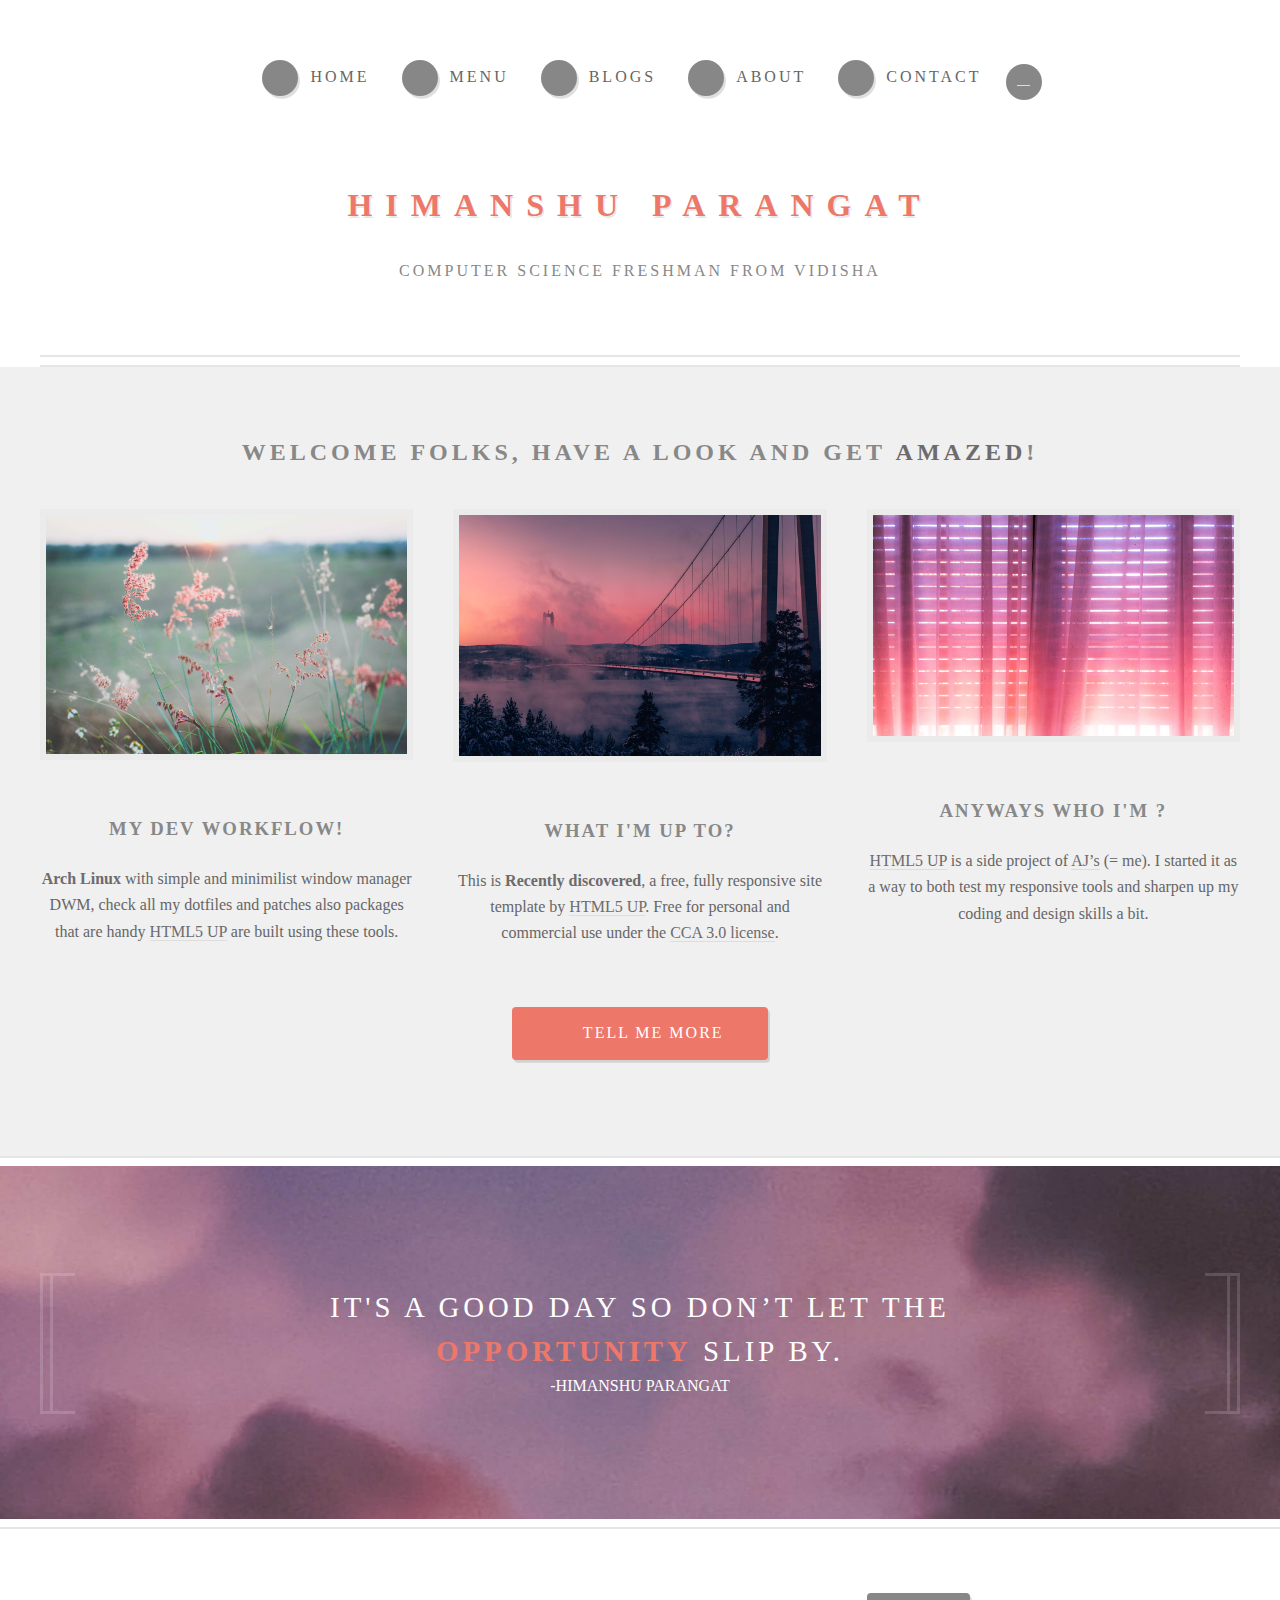
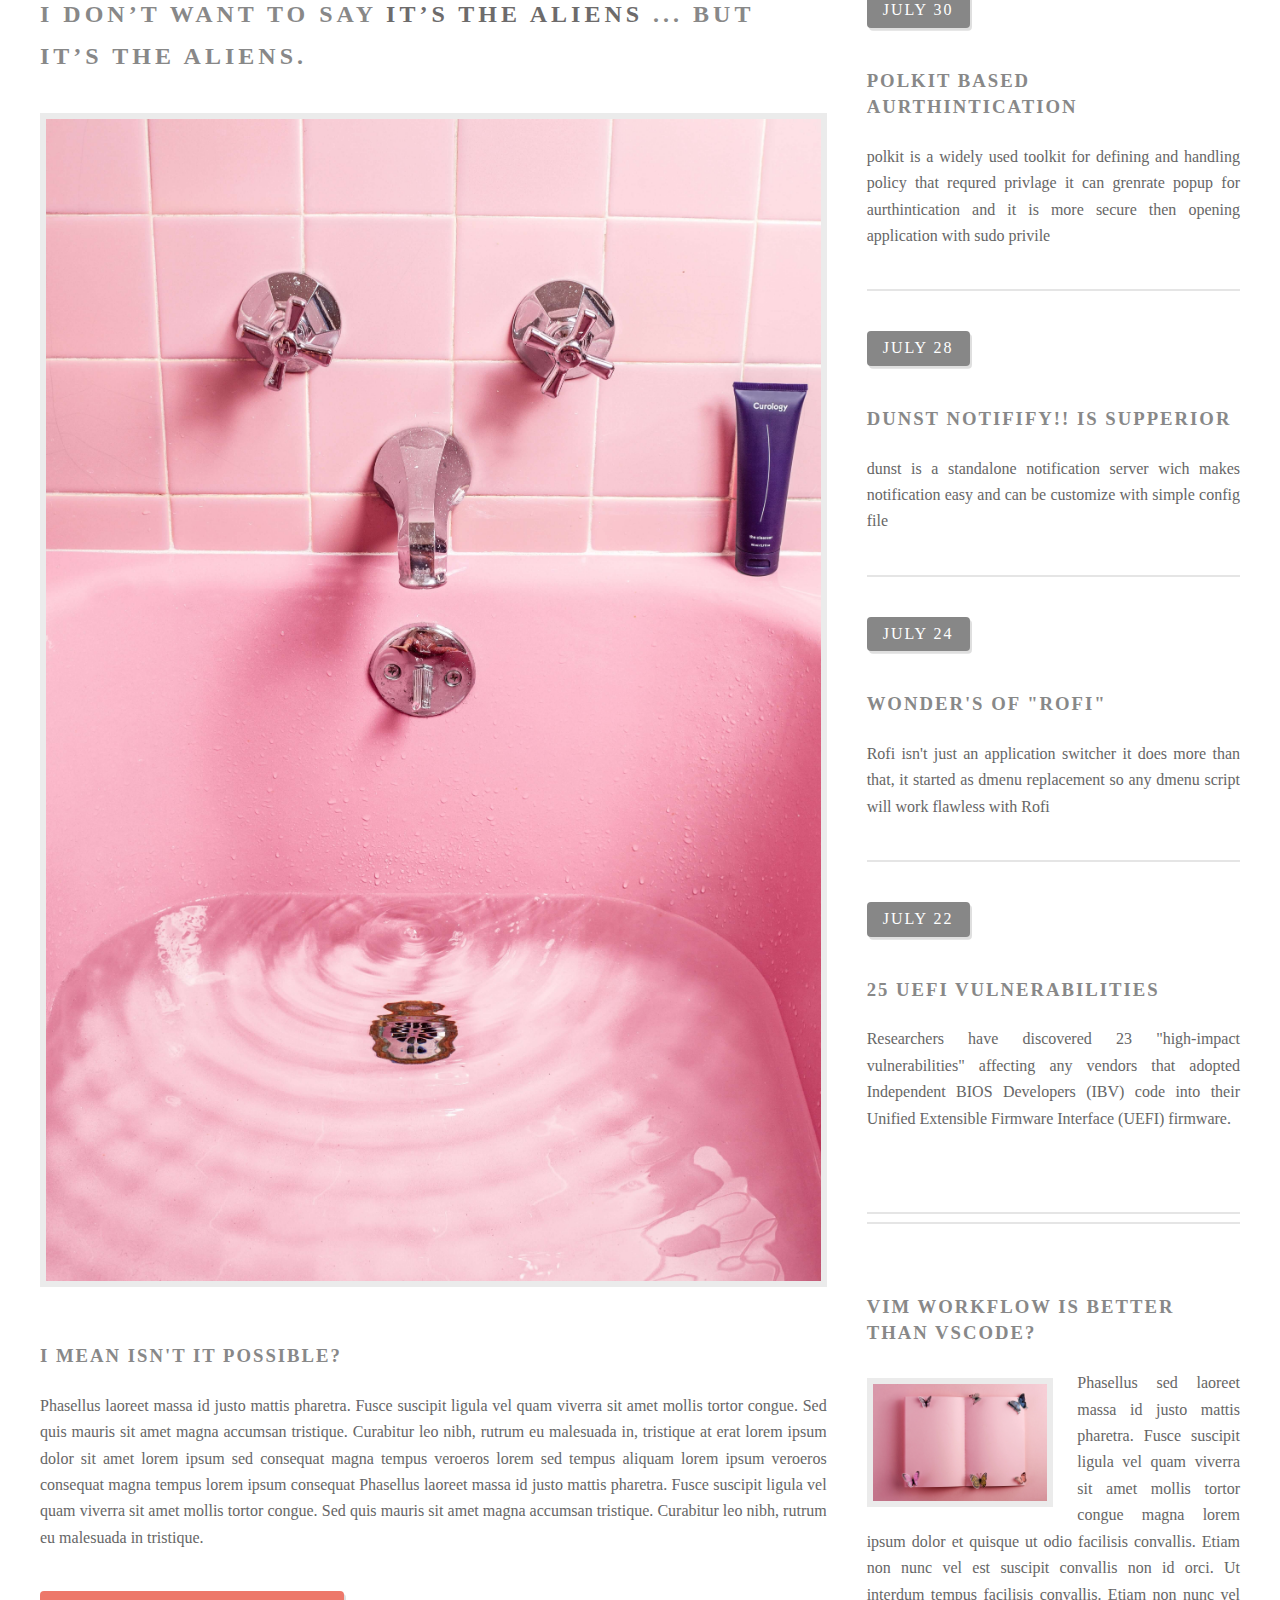
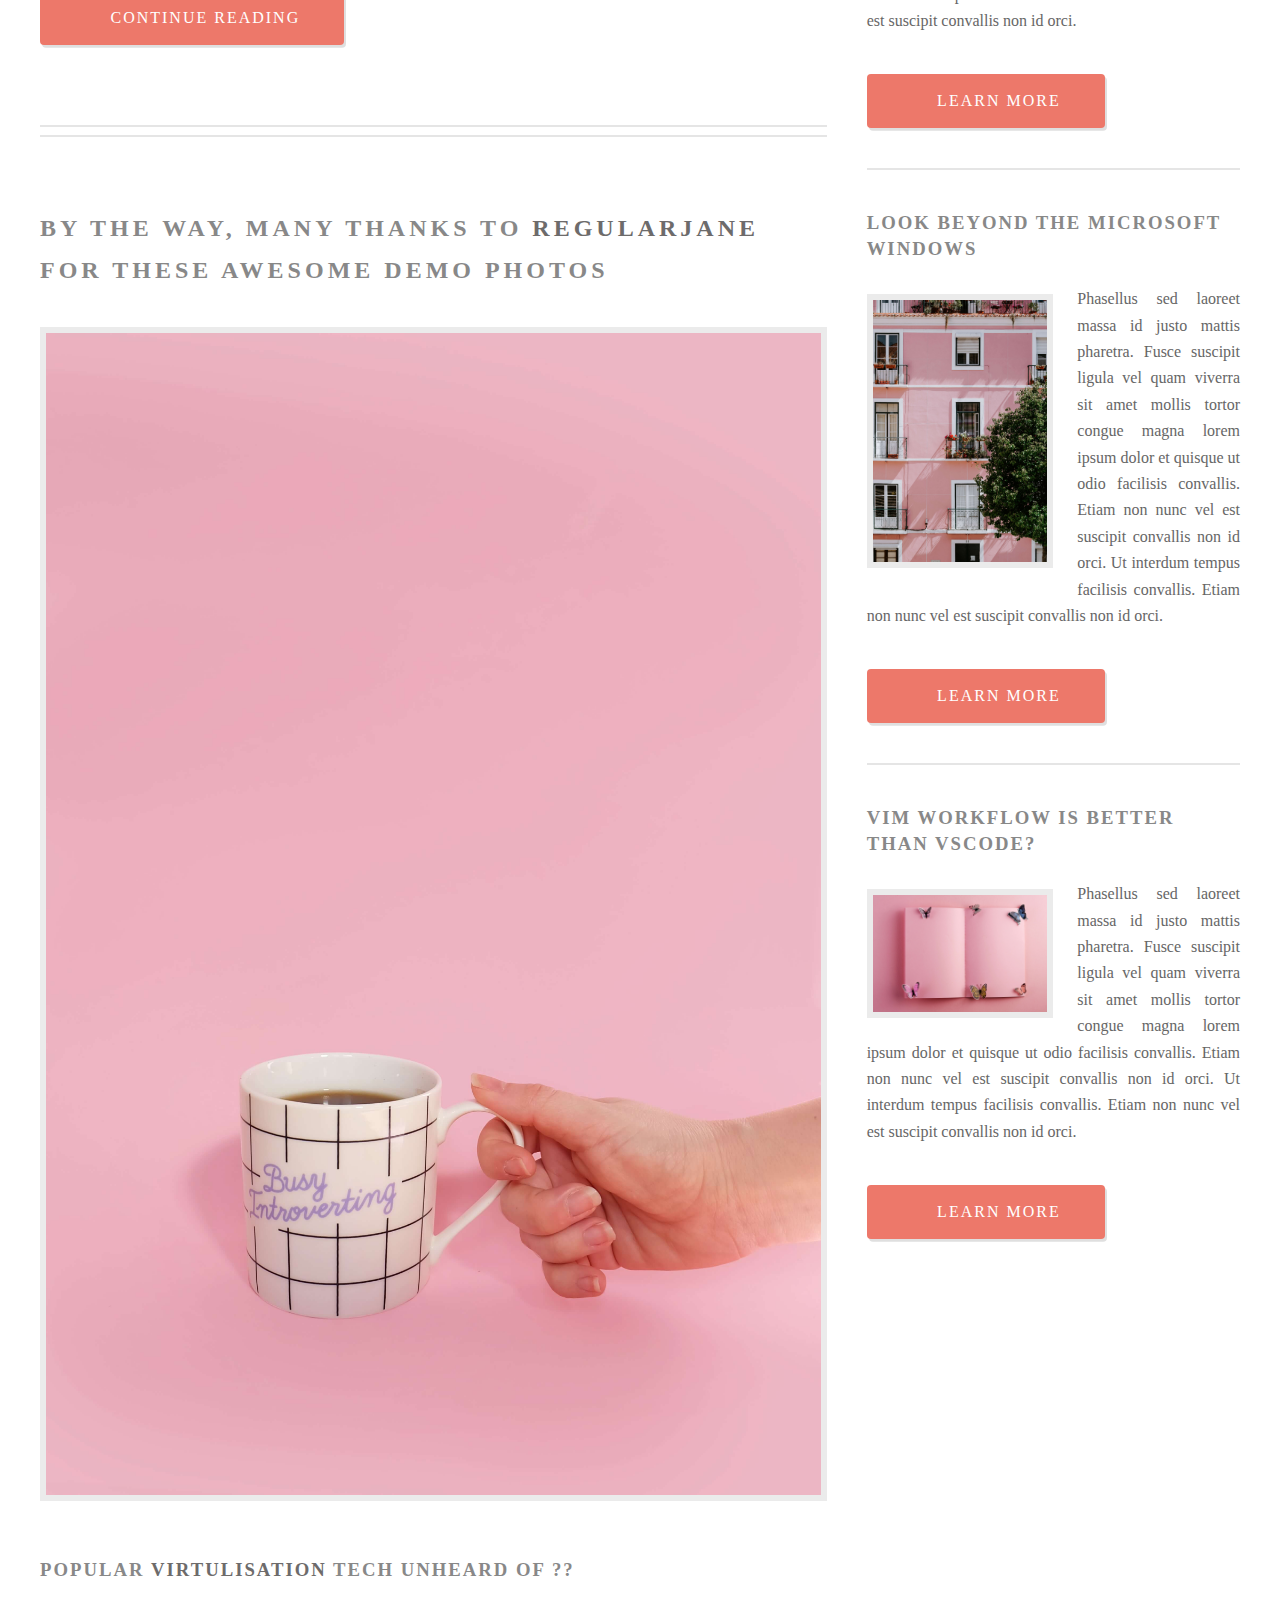
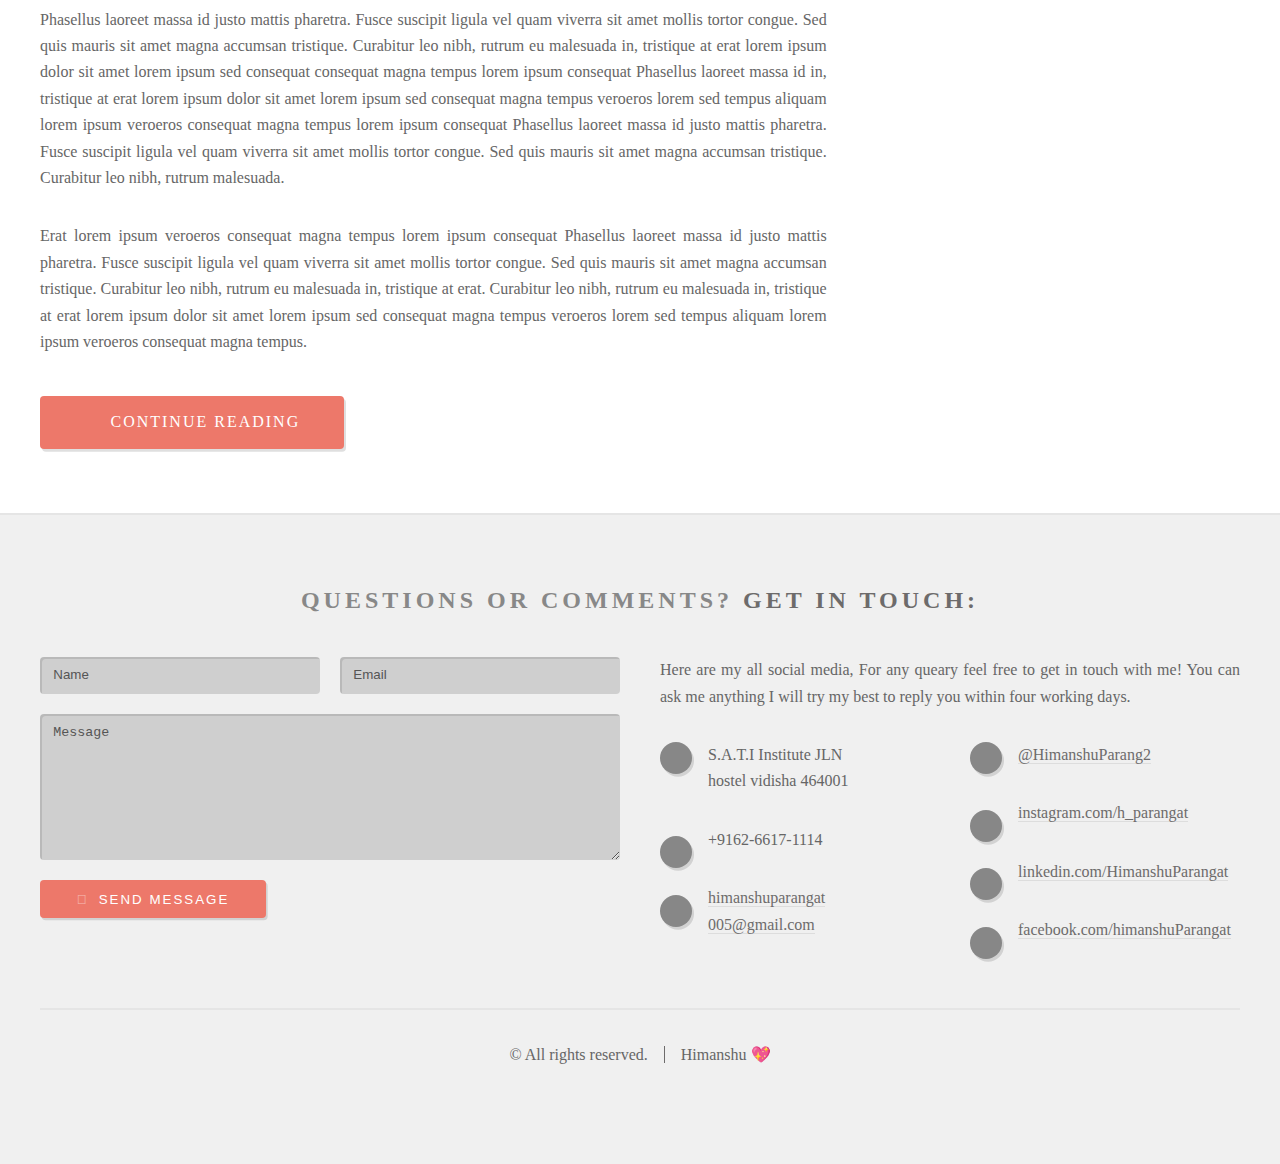
==== VlogWebsite/index.html @ 37fe6639 "bot detect form" ====
<!DOCTYPE HTML>

<html lang="en">
	<head>
		<title>Himanshuparangat.io</title>
		<meta charset="utf-8" />
		<meta name="viewport" content="width=device-width, initial-scale=1" />
		<link rel="stylesheet" href="assets/css/main.css" />
	</head>
	<body id="theme" class="homepage is-preload">
		<div id="page-wrapper">

			<!-- Header -->
				<section id="header">
					<div class="container">

						<!-- Logo -->
							<h1 id="logo"><a href="index.html">HIMANSHU PARANGAT </a></h1>
							<p>computer science freshman from vidisha </p>
							

						<!-- Nav -->
							<nav id="nav">
								<ul>
									<li><a class="icon solid fa-home" href="index.html"><span>Home</span></a></li>
									<li>
										<a href="#" class="icon fa-chart-bar"><span>Menu</span></a>
										<ul>
											<li><a href="#">My dev setup</a></li>
											<li><a href="#">Magna phasellus</a></li>
											<li><a href="#">Etiam dolore nisl</a></li>
											<li>
												<a href="#">Phasellus consequat</a>
												<ul>
													<li><a href="#">Magna phasellus</a></li>
													<li><a href="#">Etiam dolore nisl</a></li>
													<li><a href="#">Phasellus consequat</a></li>
												</ul>
											</li>
											<li><a href="#">Veroeros feugiat</a></li>
										</ul>
									</li>
									<li><a class="icon solid fa-cog" href="left-sidebar.html"><span>Blogs</span></a></li>
									<li><a class="icon solid fa-retweet" href="right-sidebar.html"><span>About</span></a></li>
									<li><a class="icon solid fa-sitemap" href="no-sidebar.html"><span>Contact</span></a></li>
									
									<div class="dropdown" >
										
										<!-- <button class="dropbtn">Theme</button> -->
										<div class="dropbtn" ><a class="icon solid fa-adjust" style="text-decoration: none;"> </a></div>
										<div class="dropdown-content">
										<a id="solar" href="#">solar</a>
										<a id="light" href="#">light</a>
										<a id="dark" href="#">dark</a>
										<a id="nighty" href="#">nighty</a>
										</div>
									</div>
									
									
								</ul>
							</nav>

					</div>
				</section>
			<div class="toggleTheme" >
				<div class="dropdown" >
										
					<!-- <button class="dropbtn">Theme</button> -->
					<div class="dropbtn" ><a class="icon solid fa-adjust" style="text-decoration: none;"> </a></div>
					<div class="dropdown-content">
					<a id="solarSB" href="#">solar</a>
					<a id="lightSB" href="#">light</a>
					<a id="darkSB" href="#">dark</a>
					<a id="nightySB" href="#">nighty</a>
					</div>
				</div>
			</div>

			<!-- Features -->
				<section id="features">
					<div class="container">
						<header>
							<h2> Welcome folks, have a look and get <strong>Amazed</strong>!</h2>
						</header>
						<div class="row aln-center">
							<div class="col-4 col-6-medium col-12-small">

								<!-- Feature -->
									<section>
										<a href="#" class="image featured"><img src="images/pic03.jpg" alt="" /></a>
										<header>
											<h3>my dev workflow!</h3>
										</header>
										<p><strong>Arch Linux</strong> with simple and minimilist window manager DWM, check all my dotfiles and patches 
										also packages that are handy <a href="http://html5up.net">HTML5 UP</a> are built using these tools.</p>
									</section>

							</div>
							<div class="col-4 col-6-medium col-12-small">

								<!-- Feature -->
									<section>
										<a href="#" class="image featured"><img src="images/pic01.jpg" alt="" /></a>
										<header>
											<h3>what I'm up to?</h3>
										</header>
										<p>This is <strong>Recently discovered</strong>, a free, fully responsive site template
										by <a href="http://html5up.net">HTML5 UP</a>. Free for personal and commercial use under the
										<a href="http://html5up.net/license">CCA 3.0 license</a>.</p>
									</section>


								</div>

							<div class="col-4 col-6-medium col-12-small">

								<!-- Feature -->
									<section>
										<a href="#" class="image featured"><img src="images/pic02.jpg" alt="" /></a>
										<header>
											<h3>anyways who I'm ?</h3>
										</header>
										<p><a href="http://html5up.net">HTML5 UP</a> is a side project of <a href="http://twitter.com/ajlkn">AJ’s</a> (= me).
										I started it as a way to both test my responsive tools and sharpen up my coding
										and design skills a bit.</p>
									</section>

							</div>
							<div class="col-12">
								<ul class="actions">
									<li><a href="#" class="button icon solid fa-file">Tell Me More</a></li>
								</ul>
							</div>
						</div>
					</div>
				</section>

			<!-- Banner -->
				<section id="banner">
					<div class="container">
						<p>It's a Good Day so don’t let the</p> 
					    <p><strong class="bannerStrongPink">opportunity</strong> slip by.</p>
						<h class="bannerQuotes"> -Himanshu parangat</h>
					</div>
				</section>

			<!-- Main -->
				<section id="main">
					<div class="container">
						<div class="row">

							<!-- Content -->
								<div id="content" class="col-8 col-12-medium">

									<!-- Post -->
										<article class="box post">
											<header>
												<h2><a href="#">I don’t want to say <strong>it’s the aliens</strong> ...<br />
												but it’s the aliens.</a></h2>
											</header>
											<a href="#" class="image featured"><img src="images/pic04.jpg" alt="" /></a>
											<h3>I mean isn't it possible?</h3>
											<p>Phasellus laoreet massa id justo mattis pharetra. Fusce suscipit
											ligula vel quam viverra sit amet mollis tortor congue. Sed quis mauris
											sit amet magna accumsan tristique. Curabitur leo nibh, rutrum eu malesuada
											in, tristique at erat lorem ipsum dolor sit amet lorem ipsum sed consequat
											magna tempus veroeros lorem sed tempus aliquam lorem ipsum veroeros
											consequat magna tempus lorem ipsum consequat Phasellus laoreet massa id
											justo mattis pharetra. Fusce suscipit ligula vel quam viverra sit amet
											mollis tortor congue. Sed quis mauris sit amet magna accumsan tristique.
											Curabitur leo nibh, rutrum eu malesuada in tristique.</p>
											<ul class="actions">
												<li><a href="#" class="button icon solid fa-file">Continue Reading</a></li>
											</ul>
										</article>

									<!-- Post -->
										<article class="box post">
											<header>
												<h2><a href="#">By the way, many thanks to <strong>regularjane</strong>
												for these awesome demo photos</a></h2>
											</header>
											<a href="#" class="image featured"><img src="images/pic05.jpg" alt="" /></a>
											<h3> popular <strong>virtulisation</strong> tech unheard of ?? </h3>
											<p>Phasellus laoreet massa id justo mattis pharetra. Fusce suscipit
											ligula vel quam viverra sit amet mollis tortor congue. Sed quis mauris
											sit amet magna accumsan tristique. Curabitur leo nibh, rutrum eu malesuada
											in, tristique at erat lorem ipsum dolor sit amet lorem ipsum sed consequat
											consequat magna tempus lorem ipsum consequat Phasellus laoreet massa id
											in, tristique at erat lorem ipsum dolor sit amet lorem ipsum sed consequat
											magna tempus veroeros lorem sed tempus aliquam lorem ipsum veroeros
											consequat magna tempus lorem ipsum consequat Phasellus laoreet massa id
											justo mattis pharetra. Fusce suscipit ligula vel quam viverra sit amet
											mollis tortor congue. Sed quis mauris sit amet magna accumsan tristique.
											Curabitur leo nibh, rutrum malesuada.</p>
											<p>Erat lorem ipsum veroeros consequat magna tempus lorem ipsum consequat
											Phasellus laoreet massa id justo mattis pharetra. Fusce suscipit ligula
											vel quam viverra sit amet mollis tortor congue. Sed quis mauris sit amet
											magna accumsan tristique. Curabitur leo nibh, rutrum eu malesuada in,
											tristique at erat. Curabitur leo nibh, rutrum eu malesuada in, tristique
											at erat lorem ipsum dolor sit amet lorem ipsum sed consequat magna
											tempus veroeros lorem sed tempus aliquam lorem ipsum veroeros consequat
											magna tempus.</p>
											<ul class="actions">
												<li><a href="#" class="button icon solid fa-file">Continue Reading</a></li>
											</ul>
										</article>

								</div>

							<!-- Sidebar -->
								<div id="sidebar" class="col-4 col-12-medium">

									<!-- Excerpts -->
										<section>
											<ul class="divided">
												<li>

													<!-- Excerpt -->
														<article class="box excerpt">
															<header>
																<span class="date">July 30</span>
																<h3><a href="#">Polkit based aurthintication</a></h3>
															</header>
															<p>polkit is a widely used toolkit for defining and handling
															policy that requred privlage it can grenrate popup for aurthintication 
															and it is more secure then opening application with sudo privile
															   </p>
														</article>

												</li>
												<li>

													<!-- Excerpt -->
														<article class="box excerpt">
															<header>
																<span class="date">July 28</span>
																<h3><a href="#">Dunst notifify!! is supperior</a></h3>
															</header>
															<p>dunst is a standalone notification server wich makes
															notification easy and can be customize with simple
															config file
															</p>
														</article>

												</li>
												<li>

													<!-- Excerpt -->
														<article class="box excerpt">
															<header>
																<span class="date">July 24</span>
																<h3><a href="#">wonder's of "ROFI"</a></h3>
															</header>
															<p>Rofi isn't just an application switcher it does more than that, 
																it started as dmenu replacement so any dmenu script will work 
																flawless with Rofi
															</p>
														</article>

												</li>
												<li>

													<!-- Excerpt -->
														<article class="box excerpt">
															<header>
																<span class="date">July 22</span>
																<h3><a href="#"> 25 UEFI vulnerabilities</a></h3>
															</header>
															<p>Researchers have discovered 23 "high-impact vulnerabilities" 
															affecting any vendors that adopted Independent BIOS Developers (IBV)
															 code into their Unified Extensible Firmware Interface (UEFI) firmware.</p>
														</article>

												</li>
												
											</ul>
										</section>

									<!-- Highlights -->
										<section>
											<ul class="divided">
												<li>

													<!-- Highlight -->
														<article class="box highlight">
															<header>
																<h3><a href="#">vim workflow is better than vscode?</a></h3>
															</header>
															<a href="#" class="image left"><img src="images/pic06.jpg" alt="" /></a>
															<p>Phasellus sed laoreet massa id justo mattis pharetra. Fusce suscipit ligula vel quam
															viverra sit amet mollis tortor congue magna lorem ipsum dolor et quisque ut odio facilisis
															convallis. Etiam non nunc vel est suscipit convallis non id orci. Ut interdum tempus
															facilisis convallis. Etiam non nunc vel est suscipit convallis non id orci.</p>
															<ul class="actions">
																<li><a href="#" class="button icon solid fa-file">Learn More</a></li>
															</ul>
														</article>

												</li>
												<li>

													<!-- Highlight -->
														<article class="box highlight">
															<header>
																<h3><a href="#">look beyond the microsoft windows</a></h3>
															</header>
															<a href="#" class="image left"><img src="images/pic07.jpg" alt="" /></a>
															<p>Phasellus sed laoreet massa id justo mattis pharetra. Fusce suscipit ligula vel quam
															viverra sit amet mollis tortor congue magna lorem ipsum dolor et quisque ut odio facilisis
															convallis. Etiam non nunc vel est suscipit convallis non id orci. Ut interdum tempus
															facilisis convallis. Etiam non nunc vel est suscipit convallis non id orci.</p>
															<ul class="actions">
																<li><a href="#" class="button icon solid fa-file">Learn More</a></li>
															</ul>
														</article>

												</li>
												<li>

													<!-- Highlight -->
														<article class="box highlight">
															<header>
																<h3><a href="#">vim workflow is better than vscode?</a></h3>
															</header>
															<a href="#" class="image left"><img src="images/pic06.jpg" alt="" /></a>
															<p>Phasellus sed laoreet massa id justo mattis pharetra. Fusce suscipit ligula vel quam
															viverra sit amet mollis tortor congue magna lorem ipsum dolor et quisque ut odio facilisis
															convallis. Etiam non nunc vel est suscipit convallis non id orci. Ut interdum tempus
															facilisis convallis. Etiam non nunc vel est suscipit convallis non id orci.</p>
															<ul class="actions">
																<li><a href="#" class="button icon solid fa-file">Learn More</a></li>
															</ul>
														</article>

												</li>
											</ul>
										</section>

								</div>

						</div>
					</div>
				</section>

			<!-- Footer -->
				<section id="footer">
					<div class="container">
						<header>
							<h2>Questions or comments? <strong>Get in touch:</strong></h2>
						</header>
						<div class="row">
							<div class="col-6 col-12-medium">
								<section>
									<form name="contact me" method="post" data-netlify="true" netlify-honeypot="bot-field">
										<div class="row gtr-50">
											<p hidden>
												<label>
												  Don’t fill this out if you’re human: <input name="bot-field" />
												</label>
											</p>
											<div class="col-6 col-12-small">
												<input name="name" placeholder="Name" type="text" />
											</div>
											<div class="col-6 col-12-small">
												<input name="email" placeholder="Email" type="text" />
											</div>
											<div class="col-12">
												<textarea name="message" placeholder="Message"></textarea>
											</div>
											<p>
										    <button type="submit" class="button icon solid fa-file">Send Message</button>
										    </p>
										</div>
										
									</form>
								</section>
								
							</div>
							<div class="col-6 col-12-medium">
								<section>
									<p>Here are my all social media, For any queary feel free to get in touch with me!
										You can ask me anything I will try my best to reply you within four working days.</p>
									<div class="row">
										<div class="col-6 col-12-small">
											<ul class="icons">
												<li class="icon solid fa-home">
													S.A.T.I Institute JLN<br />
													hostel vidisha 464001<br />
												</li>
												<li class="icon solid fa-phone">
													 +9162-6617-1114<br />
												</li>
												<li class="icon solid fa-envelope">
													<a href="#">himanshuparangat<br />005@gmail.com</a>
												</li>
											</ul>
										</div>
										<div class="col-6 col-12-small">
											<ul class="icons">
												<li class="icon brands fa-twitter">
													<a href="https://twitter.com/@HimanshuParang2">@HimanshuParang2</a>
												</li>
												<li class="icon brands fa-instagram">
													<a href="https://www.instagram.com/h_parangat/">instagram.com/h_parangat</a>
												</li>
												<li class="icon brands fa-dribbble">
													<a href="https://www.linkedin.com/in/himanshu-parangat-159285227">linkedin.com/HimanshuParangat</a>
												</li>
												<li class="icon brands fa-facebook-f">
													<a href="#">facebook.com/himanshuParangat</a>
												</li>
											</ul>
										</div>
									</div>
								</section>
							</div>
						</div>
					</div>
					<div id="copyright" class="container">
						<ul class="links">
							<li>&copy; All rights reserved.</li><li>Himanshu 💖 </li>
						</ul>
					</div>
				</section>

		</div>

		<!-- Scripts -->
			<script src="assets/js/jquery.min.js"></script>
			<script src="assets/js/jquery.dropotron.min.js"></script>
			<script src="assets/js/browser.min.js"></script>
			<script src="assets/js/breakpoints.min.js"></script>
			<script src="assets/js/util.js"></script>
			<script src="assets/js/main.js"></script>

	</body>
</html>
---- VlogWebsite/assets/css/main.css ----
@import url("fontawesome-all.min.css");
@import url("https://fonts.googleapis.com/css?family=Source+Sans+Pro:300,400,600|Arvo:700");


/*schemes*/

	/*primary text*/
	/*secondary text*/
	/*tertiary text*/
	/*quaternary text => link */
	/*senary text => button text*/
	/*primary background */
	/*secondary background => footer*/
	/*tertiary background => footer input field*/
	/*quaternary background => nav*/
	/*senary background => button icon*/
	/*primary border*/
	/*secondary border => image frame*/
	/*tertiary border => underline*/



:root{ 
/*light-mode*/

	--prm-text : #ed786a;
	--sec-text: rgb(136, 136, 136) ;
	--ters-text: rgb(102, 102, 102);
	--qurt-text: rgb(109, 107, 107);
	--sena-text : #fff;
	--prim-bg: #fff;
    --secn-bg: #f0f0f0;
	--ters-bg: rgb(207, 207, 207) ;
	--qurt-bg:rgb(182, 176, 176);
	--sena-bg:#878787;
	--prm-border: #e5e5e5;
	--sec-border: #ebebeb;
	--ters-border: #ddd;
}

/*dark-mode*/
.solar{
	--prm-text : #ed786a;
	--sec-text: rgb(146, 144, 144) ;
	--ters-text: rgb(128, 127, 127);
	--qurt-text: rgb(114, 113, 113);
	--sena-text : #fff;
	--prim-bg:  #eee4aa;
	--secn-bg:  #ffee8d;
	--ters-bg: #333739;
	--qurt-bg:#444;
	--sena-bg:#878787;
	--prm-border: rgb(180, 182, 157) !important; 
	--sec-border: #c7c4b3;
	--ters-border: #ddd;
}


/*dark-mode*/
.light{ 
	/*light-mode*/
	
		--prm-text : #ed786a;
		--sec-text: rgb(136, 136, 136) ;
		--ters-text: rgb(102, 102, 102);
		--qurt-text: rgb(109, 107, 107);
		--sena-text : #fff;
		--prim-bg: #fff;
		--secn-bg: #f0f0f0;
		--ters-bg: rgb(207, 207, 207) ;
		--qurt-bg:rgb(182, 176, 176);
		--sena-bg:#878787;
		--prm-border: #e5e5e5;
		--sec-border: #ebebeb;
		--ters-border: #ddd;
	}


/*dark-mode*/
.dark{
	--prm-text : #ed786a;
	--sec-text: rgb(165, 164, 164) ;
	--ters-text: rgb(144, 142, 142);
	--qurt-text: rgb(192, 192, 192);
	--sena-text : #fff;
	--prim-bg:  #3d3f41;
	--secn-bg:  #202325;
	--ters-bg: #333739;
	--qurt-bg:#444;
	--sena-bg:#878787;
	--prm-border: rgb(121, 128, 131) !important; 
	--sec-border: #363A3C;
	--ters-border: #ddd;
}


/*extreem-dark-mode*/
.dark-night{	
	--prm-text : #ed786a;
	--sec-text: #888 ;
	--ters-text: #666;
	--qurt-text: #666;
	--sena-text : #fff;
	--prim-bg:  #181A1B;
	--secn-bg:  #202325;
	--ters-bg: #333739;
	--qurt-bg:#444;
	--sena-bg:#878787;
	--prm-border: rgb(54, 58, 60) !important; 
	--sec-border: #363A3C;
	--ters-border: #ddd;
}	




html, body, div, span, applet, object,
iframe, h1, h2, h3, h4, h5, h6, p, blockquote,
pre, a, abbr, acronym, address, big, cite,
code, del, dfn, em, img, ins, kbd, q, s, samp,
small, strike, strong, sub, sup, tt, var, b,
u, i, center, dl, dt, dd, ol, ul, li, fieldset,
form, label, legend, table, caption, tbody,
tfoot, thead, tr, th, td, article, aside,
canvas, details, embed, figure, figcaption,
footer, header, hgroup, menu, nav, output, ruby,
section, summary, time, mark, audio, video {
	margin: 0;
	padding: 0;
	border: 0;
	ters-text-size: 100%;
	ters-text: inherit;
	vertical-align: baseline;}

article, aside, details, figcaption, figure,
footer, header, hgroup, menu, nav, section {
	display: block;}

body {
	line-height: 1;
}

ol, ul {
	list-style: none;
}

blockquote, q {
	quotes: none;
}

	blockquote:before, blockquote:after, q:before, q:after {
		content: '';
		content: none;
	}

table {
	border-collapse: collapse;
	border-spacing: 0;
}

body {
	-webkit-text-size-adjust: none;
}

mark {
	background-color: transparent;
	color: inherit;
}

input::-moz-focus-inner {
	border: 0;
	padding: 0;
}

input, select, textarea {
	-moz-appearance: none;
	-webkit-appearance: none;
	-ms-appearance: none;
	appearance: none;
}

/* Basic */

	html {
		box-sizing: border-box;
	}

	*, *:before, *:after {
		box-sizing: inherit;
	}

	body {
		background: var(--secn-bg);
	}

		body.is-preload *, body.is-preload *:before, body.is-preload *:after {
			-moz-animation: none !important;
			-webkit-animation: none !important;
			-ms-animation: none !important;
			animation: none !important;
			-moz-transition: none !important;
			-webkit-transition: none !important;
			-ms-transition: none !important;
			transition: none !important;
		}

	body, input, textarea, select {
		ters-text-family: 'Source Sans Pro';
		ters-text-weight: 300;
		color: var(--ters-text);
		line-height: 1.65em;
		ters-text-size: 15pt;
	}

	h1, h2, h3, h4, h5, h6 {
		ters-text-weight: 600;
		text-transform: uppercase;
		color: var(--sec-text);
	}

	h1 a, h2 a, h3 a, h4 a, h5 a, h6 a {
		color: inherit;
		text-decoration: none;
		border: 0;
	}

	h2 {
		ters-text-size: 1.65em;
		ters-text-weight: 400;
		letter-spacing: 4px;
		margin: 0 0 1.5em 0;
		line-height: 1.75em;
	}

	h3 {
		ters-text-size: 1em;
		letter-spacing: 2px;
		margin: 0 0 1.25em 0;
	}

	a {
		-moz-transition: color 0.25s ease-in-out, border-bottom-color 0.25s ease-in-out;
		-webkit-transition: color 0.25s ease-in-out, border-bottom-color 0.25s ease-in-out;
		-ms-transition: color 0.25s ease-in-out, border-bottom-color 0.25s ease-in-out;
		transition: color 0.25s ease-in-out, border-bottom-color 0.25s ease-in-out;
		color: var(--qurt-text);
		text-decoration: none;
		border-bottom: solid 1px  var(--ters-border);
	}

		a strong {
			-moz-transition: color 0.25s ease-in-out, border-bottom-color 0.25s ease-in-out;
			-webkit-transition: color 0.25s ease-in-out, border-bottom-color 0.25s ease-in-out;
			-ms-transition: color 0.25s ease-in-out, border-bottom-color 0.25s ease-in-out;
			transition: color 0.25s ease-in-out, border-bottom-color 0.25s ease-in-out;
		}

		a:hover {
			color:  var(--prm-text);
			border-bottom-color: rgba(255, 255, 255, 0);
		}

			a:hover strong {
				color:  var(--prm-text);
			}

	strong, b {
		ters-text-weight: 600;
		color: var(--qurt-text);
	}

	em, i {
		ters-text-style: italic;
	}

	sub {
		position: relative;
		top: 0.5em;
		ters-text-size: 0.8em;
	}

	sup {
		position: relative;
		top: -0.5em;
		ters-text-size: 0.8em;
	}

	hr {
		border: 0;
		border-top: solid 1px  var(--ters-border);
	}

	blockquote {
		border-left: solid 0.5em  var(--ters-border);
		padding: 1em 0 1em 2em;
		ters-text-style: italic;
	}

	p {
		text-align: justify;
		margin-bottom: 2em;
	}

	ul, ol, dl, table, blockquote {
		margin-bottom: 2em;
	}

	br.clear {
		clear: both;
	}


/* Container */

	.container {
		margin: 0 auto;
		max-width: 100%;
		width: 70em;
		
	}

		@media screen and (max-width: 1680px) {

			.container {
				width: 68em;
			}

		}

		@media screen and (max-width: 1280px) {

			.container {
				width: calc(100% - 80px);
			}

		}

		@media screen and (max-width: 980px) {

			.container {
				width: calc(100% - 100px);
			}

		}

		@media screen and (max-width: 736px) {

			.container {
				width: calc(100% - 40px);
			}

		}

/* Row */

	.row {
		display: flex;
		flex-wrap: wrap;
		box-sizing: border-box;
		align-items: stretch;
	}

		.row > * {
			box-sizing: border-box;
		}

		.row.gtr-uniform > * > :last-child {
			margin-bottom: 0;
		}

		.row.aln-left {
			justify-content: flex-start;
		}

		.row.aln-center {
			justify-content: center;
		}

		.row.aln-right {
			justify-content: flex-end;
		}

		.row.aln-top {
			align-items: flex-start;
		}

		.row.aln-middle {
			align-items: center;
		}

		.row.aln-bottom {
			align-items: flex-end;
		}

		.row > .imp {
			order: -1;
		}

		.row > .col-1 {
			width: 8.33333%;
		}

		.row > .off-1 {
			margin-left: 8.33333%;
		}

		.row > .col-2 {
			width: 16.66667%;
		}

		.row > .off-2 {
			margin-left: 16.66667%;
		}

		.row > .col-3 {
			width: 25%;
		}

		.row > .off-3 {
			margin-left: 25%;
		}

		.row > .col-4 {
			width: 33.33333%;
		}

		.row > .off-4 {
			margin-left: 33.33333%;
		}

		.row > .col-5 {
			width: 41.66667%;
		}

		.row > .off-5 {
			margin-left: 41.66667%;
		}

		.row > .col-6 {
			width: 50%;
		}

		.row > .off-6 {
			margin-left: 50%;
		}

		.row > .col-7 {
			width: 58.33333%;
		}

		.row > .off-7 {
			margin-left: 58.33333%;
		}

		.row > .col-8 {
			width: 66.66667%;
		}

		.row > .off-8 {
			margin-left: 66.66667%;
		}

		.row > .col-9 {
			width: 75%;
		}

		.row > .off-9 {
			margin-left: 75%;
		}

		.row > .col-10 {
			width: 83.33333%;
		}

		.row > .off-10 {
			margin-left: 83.33333%;
		}

		.row > .col-11 {
			width: 91.66667%;
		}

		.row > .off-11 {
			margin-left: 91.66667%;
		}

		.row > .col-12 {
			width: 100%;
		}

		.row > .off-12 {
			margin-left: 100%;
		}

		.row.gtr-0 {
			margin-top: 0px;
			margin-left: 0px;
		}

			.row.gtr-0 > * {
				padding: 0px 0 0 0px;
			}

			.row.gtr-0.gtr-uniform {
				margin-top: 0px;
			}

				.row.gtr-0.gtr-uniform > * {
					padding-top: 0px;
				}

		.row.gtr-25 {
			margin-top: -12.5px;
			margin-left: -12.5px;
		}

			.row.gtr-25 > * {
				padding: 12.5px 0 0 12.5px;
			}

			.row.gtr-25.gtr-uniform {
				margin-top: -12.5px;
			}

				.row.gtr-25.gtr-uniform > * {
					padding-top: 12.5px;
				}

		.row.gtr-50 {
			margin-top: -25px;
			margin-left: -25px;
		}

			.row.gtr-50 > * {
				padding: 25px 0 0 25px;
			}

			.row.gtr-50.gtr-uniform {
				margin-top: -25px;
			}

				.row.gtr-50.gtr-uniform > * {
					padding-top: 25px;
				}

		.row {
			margin-top: -50px;
			margin-left: -50px;
		}

			.row > * {
				padding: 50px 0 0 50px;
			}

			.row.gtr-uniform {
				margin-top: -50px;
			}

				.row.gtr-uniform > * {
					padding-top: 50px;
				}

		.row.gtr-150 {
			margin-top: -75px;
			margin-left: -75px;
		}

			.row.gtr-150 > * {
				padding: 75px 0 0 75px;
			}

			.row.gtr-150.gtr-uniform {
				margin-top: -75px;
			}

				.row.gtr-150.gtr-uniform > * {
					padding-top: 75px;
				}

		.row.gtr-200 {
			margin-top: -100px;
			margin-left: -100px;
		}

			.row.gtr-200 > * {
				padding: 100px 0 0 100px;
			}

			.row.gtr-200.gtr-uniform {
				margin-top: -100px;
			}

				.row.gtr-200.gtr-uniform > * {
					padding-top: 100px;
				}

		@media screen and (max-width: 1680px) {

			.row {
				display: flex;
				flex-wrap: wrap;
				box-sizing: border-box;
				align-items: stretch;
			}

				.row > * {
					box-sizing: border-box;
				}

				.row.gtr-uniform > * > :last-child {
					margin-bottom: 0;
				}

				.row.aln-left {
					justify-content: flex-start;
				}

				.row.aln-center {
					justify-content: center;
				}

				.row.aln-right {
					justify-content: flex-end;
				}

				.row.aln-top {
					align-items: flex-start;
				}

				.row.aln-middle {
					align-items: center;
				}

				.row.aln-bottom {
					align-items: flex-end;
				}

				.row > .imp-xlarge {
					order: -1;
				}

				.row > .col-1-xlarge {
					width: 8.33333%;
				}

				.row > .off-1-xlarge {
					margin-left: 8.33333%;
				}

				.row > .col-2-xlarge {
					width: 16.66667%;
				}

				.row > .off-2-xlarge {
					margin-left: 16.66667%;
				}

				.row > .col-3-xlarge {
					width: 25%;
				}

				.row > .off-3-xlarge {
					margin-left: 25%;
				}

				.row > .col-4-xlarge {
					width: 33.33333%;
				}

				.row > .off-4-xlarge {
					margin-left: 33.33333%;
				}

				.row > .col-5-xlarge {
					width: 41.66667%;
				}

				.row > .off-5-xlarge {
					margin-left: 41.66667%;
				}

				.row > .col-6-xlarge {
					width: 50%;
				}

				.row > .off-6-xlarge {
					margin-left: 50%;
				}

				.row > .col-7-xlarge {
					width: 58.33333%;
				}

				.row > .off-7-xlarge {
					margin-left: 58.33333%;
				}

				.row > .col-8-xlarge {
					width: 66.66667%;
				}

				.row > .off-8-xlarge {
					margin-left: 66.66667%;
				}

				.row > .col-9-xlarge {
					width: 75%;
				}

				.row > .off-9-xlarge {
					margin-left: 75%;
				}

				.row > .col-10-xlarge {
					width: 83.33333%;
				}

				.row > .off-10-xlarge {
					margin-left: 83.33333%;
				}

				.row > .col-11-xlarge {
					width: 91.66667%;
				}

				.row > .off-11-xlarge {
					margin-left: 91.66667%;
				}

				.row > .col-12-xlarge {
					width: 100%;
				}

				.row > .off-12-xlarge {
					margin-left: 100%;
				}

				.row.gtr-0 {
					margin-top: 0px;
					margin-left: 0px;
				}

					.row.gtr-0 > * {
						padding: 0px 0 0 0px;
					}

					.row.gtr-0.gtr-uniform {
						margin-top: 0px;
					}

						.row.gtr-0.gtr-uniform > * {
							padding-top: 0px;
						}

				.row.gtr-25 {
					margin-top: -12.5px;
					margin-left: -12.5px;
				}

					.row.gtr-25 > * {
						padding: 12.5px 0 0 12.5px;
					}

					.row.gtr-25.gtr-uniform {
						margin-top: -12.5px;
					}

						.row.gtr-25.gtr-uniform > * {
							padding-top: 12.5px;
						}

				.row.gtr-50 {
					margin-top: -25px;
					margin-left: -25px;
				}

					.row.gtr-50 > * {
						padding: 25px 0 0 25px;
					}

					.row.gtr-50.gtr-uniform {
						margin-top: -25px;
					}

						.row.gtr-50.gtr-uniform > * {
							padding-top: 25px;
						}

				.row {
					margin-top: -50px;
					margin-left: -50px;
				}

					.row > * {
						padding: 50px 0 0 50px;
					}

					.row.gtr-uniform {
						margin-top: -50px;
					}

						.row.gtr-uniform > * {
							padding-top: 50px;
						}

				.row.gtr-150 {
					margin-top: -75px;
					margin-left: -75px;
				}

					.row.gtr-150 > * {
						padding: 75px 0 0 75px;
					}

					.row.gtr-150.gtr-uniform {
						margin-top: -75px;
					}

						.row.gtr-150.gtr-uniform > * {
							padding-top: 75px;
						}

				.row.gtr-200 {
					margin-top: -100px;
					margin-left: -100px;
				}

					.row.gtr-200 > * {
						padding: 100px 0 0 100px;
					}

					.row.gtr-200.gtr-uniform {
						margin-top: -100px;
					}

						.row.gtr-200.gtr-uniform > * {
							padding-top: 100px;
						}

		}

		@media screen and (max-width: 1280px) {

			.row {
				display: flex;
				flex-wrap: wrap;
				box-sizing: border-box;
				align-items: stretch;
			}

				.row > * {
					box-sizing: border-box;
				}

				.row.gtr-uniform > * > :last-child {
					margin-bottom: 0;
				}

				.row.aln-left {
					justify-content: flex-start;
				}

				.row.aln-center {
					justify-content: center;
				}

				.row.aln-right {
					justify-content: flex-end;
				}

				.row.aln-top {
					align-items: flex-start;
				}

				.row.aln-middle {
					align-items: center;
				}

				.row.aln-bottom {
					align-items: flex-end;
				}

				.row > .imp-large {
					order: -1;
				}

				.row > .col-1-large {
					width: 8.33333%;
				}

				.row > .off-1-large {
					margin-left: 8.33333%;
				}

				.row > .col-2-large {
					width: 16.66667%;
				}

				.row > .off-2-large {
					margin-left: 16.66667%;
				}

				.row > .col-3-large {
					width: 25%;
				}

				.row > .off-3-large {
					margin-left: 25%;
				}

				.row > .col-4-large {
					width: 33.33333%;
				}

				.row > .off-4-large {
					margin-left: 33.33333%;
				}

				.row > .col-5-large {
					width: 41.66667%;
				}

				.row > .off-5-large {
					margin-left: 41.66667%;
				}

				.row > .col-6-large {
					width: 50%;
				}

				.row > .off-6-large {
					margin-left: 50%;
				}

				.row > .col-7-large {
					width: 58.33333%;
				}

				.row > .off-7-large {
					margin-left: 58.33333%;
				}

				.row > .col-8-large {
					width: 66.66667%;
				}

				.row > .off-8-large {
					margin-left: 66.66667%;
				}

				.row > .col-9-large {
					width: 75%;
				}

				.row > .off-9-large {
					margin-left: 75%;
				}

				.row > .col-10-large {
					width: 83.33333%;
				}

				.row > .off-10-large {
					margin-left: 83.33333%;
				}

				.row > .col-11-large {
					width: 91.66667%;
				}

				.row > .off-11-large {
					margin-left: 91.66667%;
				}

				.row > .col-12-large {
					width: 100%;
				}

				.row > .off-12-large {
					margin-left: 100%;
				}

				.row.gtr-0 {
					margin-top: 0px;
					margin-left: 0px;
				}

					.row.gtr-0 > * {
						padding: 0px 0 0 0px;
					}

					.row.gtr-0.gtr-uniform {
						margin-top: 0px;
					}

						.row.gtr-0.gtr-uniform > * {
							padding-top: 0px;
						}

				.row.gtr-25 {
					margin-top: -10px;
					margin-left: -10px;
				}

					.row.gtr-25 > * {
						padding: 10px 0 0 10px;
					}

					.row.gtr-25.gtr-uniform {
						margin-top: -10px;
					}

						.row.gtr-25.gtr-uniform > * {
							padding-top: 10px;
						}

				.row.gtr-50 {
					margin-top: -20px;
					margin-left: -20px;
				}

					.row.gtr-50 > * {
						padding: 20px 0 0 20px;
					}

					.row.gtr-50.gtr-uniform {
						margin-top: -20px;
					}

						.row.gtr-50.gtr-uniform > * {
							padding-top: 20px;
						}

				.row {
					margin-top: -40px;
					margin-left: -40px;
				}

					.row > * {
						padding: 40px 0 0 40px;
					}

					.row.gtr-uniform {
						margin-top: -40px;
					}

						.row.gtr-uniform > * {
							padding-top: 40px;
						}

				.row.gtr-150 {
					margin-top: -60px;
					margin-left: -60px;
				}

					.row.gtr-150 > * {
						padding: 60px 0 0 60px;
					}

					.row.gtr-150.gtr-uniform {
						margin-top: -60px;
					}

						.row.gtr-150.gtr-uniform > * {
							padding-top: 60px;
						}

				.row.gtr-200 {
					margin-top: -80px;
					margin-left: -80px;
				}

					.row.gtr-200 > * {
						padding: 80px 0 0 80px;
					}

					.row.gtr-200.gtr-uniform {
						margin-top: -80px;
					}

						.row.gtr-200.gtr-uniform > * {
							padding-top: 80px;
						}

		}

		@media screen and (max-width: 980px) {

			.row {
				display: flex;
				flex-wrap: wrap;
				box-sizing: border-box;
				align-items: stretch;
			}

				.row > * {
					box-sizing: border-box;
				}

				.row.gtr-uniform > * > :last-child {
					margin-bottom: 0;
				}

				.row.aln-left {
					justify-content: flex-start;
				}

				.row.aln-center {
					justify-content: center;
				}

				.row.aln-right {
					justify-content: flex-end;
				}

				.row.aln-top {
					align-items: flex-start;
				}

				.row.aln-middle {
					align-items: center;
				}

				.row.aln-bottom {
					align-items: flex-end;
				}

				.row > .imp-medium {
					order: -1;
				}

				.row > .col-1-medium {
					width: 8.33333%;
				}

				.row > .off-1-medium {
					margin-left: 8.33333%;
				}

				.row > .col-2-medium {
					width: 16.66667%;
				}

				.row > .off-2-medium {
					margin-left: 16.66667%;
				}

				.row > .col-3-medium {
					width: 25%;
				}

				.row > .off-3-medium {
					margin-left: 25%;
				}

				.row > .col-4-medium {
					width: 33.33333%;
				}

				.row > .off-4-medium {
					margin-left: 33.33333%;
				}

				.row > .col-5-medium {
					width: 41.66667%;
				}

				.row > .off-5-medium {
					margin-left: 41.66667%;
				}

				.row > .col-6-medium {
					width: 50%;
				}

				.row > .off-6-medium {
					margin-left: 50%;
				}

				.row > .col-7-medium {
					width: 58.33333%;
				}

				.row > .off-7-medium {
					margin-left: 58.33333%;
				}

				.row > .col-8-medium {
					width: 66.66667%;
				}

				.row > .off-8-medium {
					margin-left: 66.66667%;
				}

				.row > .col-9-medium {
					width: 75%;
				}

				.row > .off-9-medium {
					margin-left: 75%;
				}

				.row > .col-10-medium {
					width: 83.33333%;
				}

				.row > .off-10-medium {
					margin-left: 83.33333%;
				}

				.row > .col-11-medium {
					width: 91.66667%;
				}

				.row > .off-11-medium {
					margin-left: 91.66667%;
				}

				.row > .col-12-medium {
					width: 100%;
				}

				.row > .off-12-medium {
					margin-left: 100%;
				}

				.row.gtr-0 {
					margin-top: 0px;
					margin-left: 0px;
				}

					.row.gtr-0 > * {
						padding: 0px 0 0 0px;
					}

					.row.gtr-0.gtr-uniform {
						margin-top: 0px;
					}

						.row.gtr-0.gtr-uniform > * {
							padding-top: 0px;
						}

				.row.gtr-25 {
					margin-top: -12.5px;
					margin-left: -12.5px;
				}

					.row.gtr-25 > * {
						padding: 12.5px 0 0 12.5px;
					}

					.row.gtr-25.gtr-uniform {
						margin-top: -12.5px;
					}

						.row.gtr-25.gtr-uniform > * {
							padding-top: 12.5px;
						}

				.row.gtr-50 {
					margin-top: -25px;
					margin-left: -25px;
				}

					.row.gtr-50 > * {
						padding: 25px 0 0 25px;
					}

					.row.gtr-50.gtr-uniform {
						margin-top: -25px;
					}

						.row.gtr-50.gtr-uniform > * {
							padding-top: 25px;
						}

				.row {
					margin-top: -50px;
					margin-left: -50px;
				}

					.row > * {
						padding: 50px 0 0 50px;
					}

					.row.gtr-uniform {
						margin-top: -50px;
					}

						.row.gtr-uniform > * {
							padding-top: 50px;
						}

				.row.gtr-150 {
					margin-top: -75px;
					margin-left: -75px;
				}

					.row.gtr-150 > * {
						padding: 75px 0 0 75px;
					}

					.row.gtr-150.gtr-uniform {
						margin-top: -75px;
					}

						.row.gtr-150.gtr-uniform > * {
							padding-top: 75px;
						}

				.row.gtr-200 {
					margin-top: -100px;
					margin-left: -100px;
				}

					.row.gtr-200 > * {
						padding: 100px 0 0 100px;
					}

					.row.gtr-200.gtr-uniform {
						margin-top: -100px;
					}

						.row.gtr-200.gtr-uniform > * {
							padding-top: 100px;
						}

		}

		@media screen and (max-width: 736px) {

			.row {
				display: flex;
				flex-wrap: wrap;
				box-sizing: border-box;
				align-items: stretch;
			}

				.row > * {
					box-sizing: border-box;
				}

				.row.gtr-uniform > * > :last-child {
					margin-bottom: 0;
				}

				.row.aln-left {
					justify-content: flex-start;
				}

				.row.aln-center {
					justify-content: center;
				}

				.row.aln-right {
					justify-content: flex-end;
				}

				.row.aln-top {
					align-items: flex-start;
				}

				.row.aln-middle {
					align-items: center;
				}

				.row.aln-bottom {
					align-items: flex-end;
				}

				.row > .imp-small {
					order: -1;
				}

				.row > .col-1-small {
					width: 8.33333%;
				}

				.row > .off-1-small {
					margin-left: 8.33333%;
				}

				.row > .col-2-small {
					width: 16.66667%;
				}

				.row > .off-2-small {
					margin-left: 16.66667%;
				}

				.row > .col-3-small {
					width: 25%;
				}

				.row > .off-3-small {
					margin-left: 25%;
				}

				.row > .col-4-small {
					width: 33.33333%;
				}

				.row > .off-4-small {
					margin-left: 33.33333%;
				}

				.row > .col-5-small {
					width: 41.66667%;
				}

				.row > .off-5-small {
					margin-left: 41.66667%;
				}

				.row > .col-6-small {
					width: 50%;
				}

				.row > .off-6-small {
					margin-left: 50%;
				}

				.row > .col-7-small {
					width: 58.33333%;
				}

				.row > .off-7-small {
					margin-left: 58.33333%;
				}

				.row > .col-8-small {
					width: 66.66667%;
				}

				.row > .off-8-small {
					margin-left: 66.66667%;
				}

				.row > .col-9-small {
					width: 75%;
				}

				.row > .off-9-small {
					margin-left: 75%;
				}

				.row > .col-10-small {
					width: 83.33333%;
				}

				.row > .off-10-small {
					margin-left: 83.33333%;
				}

				.row > .col-11-small {
					width: 91.66667%;
				}

				.row > .off-11-small {
					margin-left: 91.66667%;
				}

				.row > .col-12-small {
					width: 100%;
				}

				.row > .off-12-small {
					margin-left: 100%;
				}

				.row.gtr-0 {
					margin-top: 0px;
					margin-left: 0px;
				}

					.row.gtr-0 > * {
						padding: 0px 0 0 0px;
					}

					.row.gtr-0.gtr-uniform {
						margin-top: 0px;
					}

						.row.gtr-0.gtr-uniform > * {
							padding-top: 0px;
						}

				.row.gtr-25 {
					margin-top: -7.5px;
					margin-left: -7.5px;
				}

					.row.gtr-25 > * {
						padding: 7.5px 0 0 7.5px;
					}

					.row.gtr-25.gtr-uniform {
						margin-top: -7.5px;
					}

						.row.gtr-25.gtr-uniform > * {
							padding-top: 7.5px;
						}

				.row.gtr-50 {
					margin-top: -15px;
					margin-left: -15px;
				}

					.row.gtr-50 > * {
						padding: 15px 0 0 15px;
					}

					.row.gtr-50.gtr-uniform {
						margin-top: -15px;
					}

						.row.gtr-50.gtr-uniform > * {
							padding-top: 15px;
						}

				.row {
					margin-top: -30px;
					margin-left: -30px;
				}

					.row > * {
						padding: 30px 0 0 30px;
					}

					.row.gtr-uniform {
						margin-top: -30px;
					}

						.row.gtr-uniform > * {
							padding-top: 30px;
						}

				.row.gtr-150 {
					margin-top: -45px;
					margin-left: -45px;
				}

					.row.gtr-150 > * {
						padding: 45px 0 0 45px;
					}

					.row.gtr-150.gtr-uniform {
						margin-top: -45px;
					}

						.row.gtr-150.gtr-uniform > * {
							padding-top: 45px;
						}

				.row.gtr-200 {
					margin-top: -60px;
					margin-left: -60px;
				}

					.row.gtr-200 > * {
						padding: 60px 0 0 60px;
					}

					.row.gtr-200.gtr-uniform {
						margin-top: -60px;
					}

						.row.gtr-200.gtr-uniform > * {
							padding-top: 60px;
						}

		}

/* Sections/Article */

	section, article {
		margin-bottom: 3em;
	}

	section > :last-child,
	article > :last-child,
	section:last-child,
	article:last-child {
		margin-bottom: 0;
	}

/* Image */

	.image {
		-moz-transition: opacity 0.25s ease-in-out;
		-webkit-transition: opacity 0.25s ease-in-out;
		-ms-transition: opacity 0.25s ease-in-out;
		transition: opacity 0.25s ease-in-out;
		display: inline-block;
		border: solid 6px  var(--sec-border) !important;
	}

		.image:hover {
			opacity: 0.9;
		}

		.image img {
			display: block;
			width: 100%;
		}

		.image.fit {
			display: block;
			width: 100%;
		}

		.image.featured {
			display: block;
			width: 100%;
			margin: 0 0 3.5em 0;
		}

		.image.left {
			float: left;
			margin: 0 1.5em 1.5em 0;
			position: relative;
			top: 0.5em;
		}

		.image.centered {
			display: block;
			margin: 0 0 2em 0;
		}

			.image.centered img {
				margin: 0 auto;
				width: auto;
			}

/* List */

	ul {
		list-style: disc;
		padding-left: 1em;
	}

		ul li {
			padding-left: 0.5em;
			margin: 0.75em 0 0.75em 0;
		}

			ul li:first-child {
				margin-top: 0;
			}

	ol {
		list-style: decimal;
		padding-left: 1em;
	}

		ol li {
			padding-left: 0.5em;
			margin: 0.75em 0 0.75em 0;
		}

			ol li:first-child {
				margin-top: 0;
			}

/* Links */

	ul.links {
		list-style: none;
		padding-left: 0;
	}

		ul.links li {
			display: inline;
			border-left: solid 1px var(--qurt-text);
			/* border-left: solid 1px #d0d0d0; */
			padding-left: 1em;
			margin: 0 0 0 1em;
		}

			ul.links li:first-child {
				margin-left: 0;
				padding-left: 0;
				border-left: 0;
			}

/* Actions */

	ul.actions {
		margin-top: 2.5em;
		clear: both;
		list-style: none;
		padding-left: 0;
	}

		ul.actions li {
			padding-left: 0;
			display: inline-block;
			margin: 0 0 0 1em;
		}

			ul.actions li:first-child {
				margin-left: 0;
			}

/* Divided */

	ul.divided {
		list-style: none;
		padding-left: 0;
	}

		ul.divided li {
			border-top: solid 2px  var(--prm-border);
			padding-left: 0;
			margin: 2.5em 0 0 0;
			padding: 2.5em 0 0 0;
		}

			ul.divided li:first-child {
				border-top: 0;
				margin-top: 0;
				padding-top: 0;
			}

/* Icons */

	ul.icons {
		list-style: none;
		padding-left: 0;
	}

		ul.icons > li {
			position: relative;
			padding: 2em 0 0 3em;
			margin: 0;
		}

			ul.icons > li:before {
				position: absolute;
				left: 0;
				top: 2.6em;
				display: block;
				ters-text-size: 0.8em;
				background: var(--sena-bg);
				color: var(--sena-text);
				width: 2em;
				height: 2em;
				border-radius: 2em;
				line-height: 2em;
				text-align: center;
				box-shadow: 0.125em 0.175em 0 0 rgba(0, 0, 0, 0.125);
			}

			ul.icons > li:first-child {
				padding-top: 0;
			}

				ul.icons > li:first-child:before {
					top: 0;
				}

/* Form */

	form label {
		ters-text-weight: 600;
		text-transform: uppercase;
		color: var(--sec-text);
		display: block;
		margin: 0 0 1em 0;
	}

	form input[type="text"],
	form input[type="email"],
	form input[type="password"],
	form select,
	form textarea {
		-moz-transition: background-color 0.25s ease-in-out;
		-webkit-transition: background-color 0.25s ease-in-out;
		-ms-transition: background-color 0.25s ease-in-out;
		transition: background-color 0.25s ease-in-out;
		-webkit-appearance: none;
		display: block;
		border: 0;
		background: var(--ters-border);
		background: #e8e8e8;
		color: var(--qurt-text);
		width: 100%;
		box-shadow: inset 2px 2px 0px 0px rgba(0, 0, 0, 0.1);
		border-radius: 4px;
		line-height: 1.25em;
		padding: 0.75em 1em 0.75em 1em;
	}

		form input[type="text"]:focus,
		form input[type="email"]:focus,
		form input[type="password"]:focus,
		form select:focus,
		form textarea:focus {
			background: var(--secn-bg);
		}

	form textarea {
		min-height: 11em;
	}

	form ::-webkit-input-placeholder {
		color: #555 !important;
		line-height: 1.35em;
	}

	form :-moz-placeholder {
		color: #555 !important;
	}

	form ::-moz-placeholder {
		color: #555 !important;
	}

	form :-ms-input-placeholder {
		color: #555 !important;
	}

	form ::-moz-focus-inner {
		border: 0;
	}

/* Table */

	table {
		width: 100%;
	}

		table tbody tr {
			border-top: solid 1px var(--prm-border);
		}

			table tbody tr:first-child {
				border-top: 0;
			}

		table td {
			padding: 0.75em 1em 0.75em 1em;
		}

		table th {
			text-align: left;
			ters-text-weight: bold;
			padding: 0.75em 1em 0.75em 1em;
		}

		table thead {
			background: var(--sena-bg);
			color: var(--prim-bg);
			ters-text-weight: 400;
			text-transform: uppercase;
			border: 0;
			box-shadow: 0.125em 0.175em 0 0 rgba(0, 0, 0, 0.125);
			ters-text-size: 0.85em;
			letter-spacing: 2px;
		}

		table tfoot {
			
			background: var(--sena-text);
			border-top: solid 200px var(--prm-border);
		}

/* Button */

	input[type="button"],
	input[type="submit"],
	input[type="reset"],
	button,
	.button {
		-moz-transition: all 0.25s ease-in-out;
		-webkit-transition: all 0.25s ease-in-out;
		-ms-transition: all 0.25s ease-in-out;
		transition: all 0.25s ease-in-out;
		-webkit-appearance: none;
		position: relative;
		display: inline-block;
		background:  var(--prm-text);
		color: var(--sena-text) !important;
		text-transform: uppercase;
		border-radius: 4px;
		border: 0;
		outline: 0;
		ters-text-size: 1em;
		box-shadow: 0.125em 0.175em 0 0 rgba(0, 0, 0, 0.125);
		ters-text-weight: 600;
		text-align: center;
		ters-text-size: 0.85em;
		letter-spacing: 2px;
		padding: 0.85em 2.75em 0.85em 2.75em;
	}

		input[type="button"].icon:before,
		input[type="submit"].icon:before,
		input[type="reset"].icon:before,
		button.icon:before,
		.button.icon:before {
			position: relative;
			padding-right: 0.75em;
			opacity: 0.5;
			top: 0.05em;
		}

		input[type="button"]:hover,
		input[type="submit"]:hover,
		input[type="reset"]:hover,
		button:hover,
		.button:hover {
			background: var(--prm-text);
		}

		input[type="button"]:active,
		input[type="submit"]:active,
		input[type="reset"]:active,
		button:active,
		.button:active {
			background:  var(--prm-text);
		}

		input[type="button"].alt,
		input[type="submit"].alt,
		input[type="reset"].alt,
		button.alt,
		.button.alt {
			background: var(--sena-bg);
		}

			input[type="button"].alt:hover,
			input[type="submit"].alt:hover,
			input[type="reset"].alt:hover,
			button.alt:hover,
			.button.alt:hover {
				background: var(--sec-text);
				/* background: #979797; */
			}

			input[type="button"].alt:active,
			input[type="submit"].alt:active,
			input[type="reset"].alt:active,
			button.alt:active,
			.button.alt:active {
				background: var(--sena-bg);
			}

/* Box */

	.no-sidebar .box.post > header {
		text-align: center;
	}

	.box.excerpt .date {
		background: var(--sena-bg);
		color: var(--sena-text);
		ters-text-weight: 400;
		text-transform: uppercase;
		border-radius: 4px;
		border: 0;
		box-shadow: 0.125em 0.175em 0 0 rgba(0, 0, 0, 0.125);
		display: inline-block;
		ters-text-size: 0.85em;
		letter-spacing: 2px;
		padding: 0.25em 1em 0.25em 1em;
		margin: 0 0 2.5em 0;
	}

/* Icons */

	.icon {
		text-decoration: none;
		position: relative;
		text-decoration: none;
	}

		.icon:before {
			-moz-osx-ters-text-smoothing: grayscale;
			-webkit-ters-text-smoothing: antialiased;
			display: inline-block;
			ters-text-style: normal;
			ters-text-variant: normal;
			text-rendering: auto;
			line-height: 1;
			text-transform: none !important;
			ters-text-family: 'Font Awesome 5 Free';
			ters-text-weight: 400;
		}

		.icon:before {
			line-height: inherit;
		}

		.icon > .label {
			display: none;
		}

		.icon.solid:before {
			ters-text-weight: 900;
		}

		.icon.brands:before {
			ters-text-family: 'Font Awesome 5 Brands';
		}

/* Page Wrapper */

	#page-wrapper > section {
		margin-bottom: 0;
	}

/* Header */

	#header {
		position: relative;
		position: relative;
		background: var(--prim-bg);
		text-align: center;
	}

		#header > .container {
			padding: 14em 0 7em 0;
			border-bottom: solid 2px  var(--prm-border);
			box-shadow: inset 0px -8px 0px 0px var(--prim-bg), inset 0px -10px 0px 0px  var(--prm-border);
		}

		#header h1 {
			ters-text-family: 'Arvo';
			ters-text-weight: 700;
			color:  var(--prm-text);
			text-shadow: 0.05em 0.075em 0 rgba(0, 0, 0, 0.1);
			ters-text-size: 3em;
			letter-spacing: 13px;
		}

			#header h1 a {
				border: 0;
			}

		#header p {
			text-transform: uppercase;
			ters-text-weight: 400;
			color: var(--sec-text);
			margin: 2.5em 0 0 0;
			ters-text-size: 0.85em;
			letter-spacing: 3px;
			text-align: center;
		}

/* Nav */

	#nav {
		position: absolute;
		top: 3em;
		left: 0;
		width: 100%;
		cursor: default;
	}

		#nav > ul > li {
			display: inline-block;
			padding-right: 2em;
		}

			#nav > ul > li:last-child {
				padding-right: 0;
			}

			#nav > ul > li > a {
				border: 0;
				text-decoration: none;
				text-transform: uppercase;
				ters-text-weight: 400;
				color: var(--ters-text);
				outline: 0;
				display: block;
			}

				#nav > ul > li > a:before {
					display: inline-block;
					background: var(--sena-bg);
					color: var(--sena-text);
					/* color: #e4e4e4; */
					width: 2.25em;
					ters-text-size: 0.8em;
					height: 2.25em;
					border-radius: 2.25em;
					line-height: 2.1em;
					text-align: center;
					box-shadow: 0.125em 0.175em 0 0 rgba(0, 0, 0, 0.125);
					margin-right: 0.75em;
					-moz-transition: color 0.25s ease-in-out, background 0.25s ease-in-out;
					-webkit-transition: color 0.25s ease-in-out, background 0.25s ease-in-out;
					-o-transition: color 0.25s ease-in-out, background 0.25s ease-in-out;
					-ms-transition: color 0.25s ease-in-out, background 0.25s ease-in-out;
					transition: color 0.25s ease-in-out, background 0.25s ease-in-out;
				}

				#nav > ul > li > a > span {
					-moz-transition: color 0.25s ease-in-out;
					-webkit-transition: color 0.25s ease-in-out;
					-o-transition: color 0.25s ease-in-out;
					-ms-transition: color 0.25s ease-in-out;
					transition: color 0.25s ease-in-out;
					ters-text-size: 0.85em;
					letter-spacing: 3px;
				}

			#nav > ul > li > ul {
				display: none;
			}

			#nav > ul > li.active > a:before,
			#nav > ul > li:hover > a:before {
				background: var(--prm-text); /*#ED786A*/
				color: var(--prim-bg);
			}

			#nav > ul > li.active > a > span,
			#nav > ul > li:hover > a > span {
				color: var(--prm-text); /*#ED786A*/
			}

	.dropotron {
		text-align: left;
		border: solid 1px  var(--prm-border);
		border-radius: 4px;
		background: var(--prim-bg);
		/* background: rgba(255, 255, 255, 0.965); */
		box-shadow: 0px 2px 2px 0px rgba(0, 0, 0, 0.1);
		padding: 0.75em 0 0.5em 0;
		min-width: 12em;
		margin-top: calc(-0.5em + 1px);
		margin-left: -2px;
		list-style: none;
	}

		.dropotron.level-0 {
			margin-top: 1.5em;
			margin-left: -1em;
		}

			.dropotron.level-0:after {
				content: '';
				display: block;
				position: absolute;
				left: 1.25em;
				top: calc(-0.75em + 1px);
				border-left: solid 0.75em rgba(255, 255, 255, 0);
				border-right: solid 0.75em rgba(255, 255, 255, 0);
				border-bottom: solid 0.75em var(--prim-bg);
			}

			.dropotron.level-0:before {
				content: '';
				display: block;
				position: absolute;
				left: 1.25em;
				top: -0.75em;
				border-left: solid 0.75em rgba(255, 255, 255, 0);
				border-right: solid 0.75em rgba(255, 255, 255, 0);
				/* border-bottom: solid 0.75em var(--prm-text); */
				/* border-bottom: solid 0.75em #ccc; */
			}

		.dropotron span, .dropotron a {
			display: block;
			padding: 0.3em 1em 0.3em 1em;
			border: 0;
			border-top: solid 1px var(--secn-bg);
			outline: 0;
		}

		.dropotron li {
			padding-left: 0;
			margin: 0;
		}

			.dropotron li:first-child > span, .dropotron li:first-child > a {
				border-top: 0;
				padding-top: 0;
			}

			.dropotron li:hover > span, .dropotron li:hover > a {
				-moz-transition: color 0.25s ease-in-out, border-bottom-color 0.25s ease-in-out;
				-webkit-transition: color 0.25s ease-in-out, border-bottom-color 0.25s ease-in-out;
				-ms-transition: color 0.25s ease-in-out, border-bottom-color 0.25s ease-in-out;
				transition: color 0.25s ease-in-out, border-bottom-color 0.25s ease-in-out;
				color:  var(--prm-text);
			}

/* 
.dropdown{
	color: green;
	background-color: purple;
	position: absolute;
	width: 500px;
	opacity: 1;
	z-index: 2;

	border-top: 2px solid white;
	border-bottom-right-radius: 2px;
	border-bottom-left-radius: 2px;
	display: flex;
	align-items: center;
	justify-content: space-around;
	height: 3rem;
	margin-top: 2rem;
	box-shadow: rgba(2, 8, 20, 0.1) 0px 0.175em 0.5em;
	/* transform: translateY(40%); */


/* Features */

	#features {
		position: relative;
		overflow: hidden;
		/* background: var(--prim-bg); */
		text-align: center;
		padding: 6em 0;
	}

		#features p {
			text-align: center;
		}

		#features ul.actions {
			margin-top: 1.25em;
		}

/* Banner */

	#banner {
		position:  relative;
		overflow: hidden;
		background: var(--prim-bg);
		color: var(--sena-text);
		text-align: center;
		border-top: solid 2px  var(--prm-border);
		border-bottom: solid 2px  var(--prm-border);
		box-shadow: inset 0px -8px 0px 0px var(--prim-bg), inset 0px 8px 0px 0px var(--prim-bg);
		position: relative;
		text-transform: uppercase;
		background: url("../../images/banner_dim.jpg");
		background-size: cover;
		
		padding: 10em 0;
	}

		#banner p {
			ters-text-weight: 400;
			ters-text-size: 2em;
			line-height: 1.5em;
			letter-spacing: 4px;
			text-align: center;
			margin: 0;
		}

		#banner strong {
			color: inherit;
		}

		#banner > .container {
			position: relative;
		}

			#banner > .container:before, #banner > .container:after {
				content: '';
				display: block;
				position: absolute;
				top: 50%;
				width: 35px;
				height: 141px;
				margin-top: -70px;
				background: url("images/bracket.svg");
				opacity: 0.15;
			}

			#banner > .container:before {
				left: 0;
			}

			#banner > .container:after {
				-moz-transform: scaleX(-1);
				-webkit-transform: scaleX(-1);
				-ms-transform: scaleX(-1);
				transform: scaleX(-1);
				right: 0;
			}

			#banner .bannerStrongPink{
				color: var(--prm-text);
			}

			#banner .container p{
				font-size: 1.8rem;
			}
			
			#banner .bannerQuotes{
				color: inherit;
			    font-size: 1rem;
			}

/* Main */

	#main {
		position: relative;
		overflow: hidden;
		background: var(--prim-bg);
		padding: 6em 0;
	}

/* Content */

	#content > section,
	#content > article {
		border-top: solid 2px  var(--prm-border);
		box-shadow: inset 0px 8px 0px 0px var(--prim-bg), inset 0px 10px 0px 0px  var(--prm-border);
		margin: 5em 0 0 0;
		padding: 5em 0 0 0;
	}

		#content > section:first-child,
		#content > article:first-child {
			border-top: 0;
			box-shadow: none;
			margin: 0;
			padding: 0;
		}

/* Sidebar */

	#sidebar > section,
	#sidebar > article {
		border-top: solid 2px  var(--prm-border);
		box-shadow: inset 0px 8px 0px 0px var(--prim-bg), inset 0px 10px 0px 0px  var(--prm-border);
		margin: 5em 0 0 0;
		padding: 5em 0 0 0;
	}

		#sidebar > section:first-child,
		#sidebar > article:first-child {
			border-top: 0;
			box-shadow: none;
			margin: 0;
			padding: 0;
		}

/* Footer */

	#footer {
		position: relative;
		overflow: hidden;
		border-top: solid 2px  var(--prm-border);
		background: var(--secn-bg);
		padding: 6em 0 8em 0;
	}

		#footer form input[type="text"],
		#footer form input[type="email"],
		#footer form input[type="password"],
		#footer form select,
		#footer form textarea {
			/* background: #f7f7f7; */
			background: var(--ters-bg);
		}

			#footer form input[type="text"]:focus,
			#footer form input[type="email"]:focus,
			#footer form input[type="password"]:focus,
			#footer form select:focus,
			#footer form textarea:focus {
				background: var(--prim-bg);
			}

		#footer h2 {
			text-align: center;
		}

/* Copyright */

	#copyright {
		border-top: solid 2px  var(--prm-border);
		text-align: center;
		margin-top: 6em;
		padding-top: 4em;
	}

/* XLarge */

	@media screen and (max-width: 1680px) {

		/* Basic */

			body, input, textarea, select {
				ters-text-size: 13pt;
			}

	}

/* Large */

	@media screen and (max-width: 1280px) {

		/* Basic */

			body, input, textarea, select {
				ters-text-size: 12pt;
			}

			h2 br, h3 br, h4 br, h5 br, h6 br {
				display: none;
			}

		/* Image */

			.image.left {
				max-width: 50%;
			}

			.image.right {
				max-width: 50%;
			}

		/* Header */

			#header > .container {
				padding: 12em 0 5em 0;
			}

			#header h1 {
				ters-text-size: 2.5em;
			}

		/* Nav */

			#nav > ul > li {
				padding-right: 1.25em;
			}

		/* Features */

			#features {
				padding: 4em 0;
			}

		/* Banner */

			#banner {
				padding: 8em 0;
			}

				#banner > .container {
					padding: 0 4em;
				}

					#banner > .container br {
						display: none;
					}

		/* Main */

			#main {
				padding: 4em 0;
			}

		/* Footer */

			#footer {
				padding: 4em 0;
			}

		/* Copyright */

			#copyright {
				margin-top: 2em;
				padding-top: 2em;
			}

	}

/* Medium */

	#navPanel, #titleBar {
		display: none;
	}

	@media screen and (max-width: 980px) {

		/* Basic */

			html, body {
				overflow-x: hidden;
			}

		/* Header */

			#header > .container {
				padding: 10em 0 7em 0;
			}

		/* Nav */

			#nav {
				display: none;
			}

		/* Nav */

			#page-wrapper {
				-moz-backface-visibility: hidden;
				-webkit-backface-visibility: hidden;
				-ms-backface-visibility: hidden;
				backface-visibility: hidden;
				-moz-transition: -moz-transform 0.5s ease;
				-webkit-transition: -webkit-transform 0.5s ease;
				-ms-transition: -ms-transform 0.5s ease;
				transition: transform 0.5s ease;
				padding-bottom: 1px;
			}

			#titleBar {
				-moz-backface-visibility: hidden;
				-webkit-backface-visibility: hidden;
				-ms-backface-visibility: hidden;
				backface-visibility: hidden;
				-moz-transition: -moz-transform 0.5s ease;
				-webkit-transition: -webkit-transform 0.5s ease;
				-ms-transition: -ms-transform 0.5s ease;
				transition: transform 0.5s ease;
				display: block;
				height: 44px;
				left: 0;
				position: fixed;
				top: 0;
				width: 100%;
				z-index: 10001;
			}

				#titleBar .toggle {
					text-decoration: none;
					position: absolute;
					left: 0;
					top: 0;
					width: 80px;
					height: 60px;
					border: 0;
				}

					#titleBar .toggle:before {
						-moz-osx-ters-text-smoothing: grayscale;
						-webkit-ters-text-smoothing: antialiased;
						display: inline-block;
						ters-text-style: normal;
						ters-text-variant: normal;
						text-rendering: auto;
						line-height: 1;
						text-transform: none !important;
						ters-text-family: 'Font Awesome 5 Free';
						ters-text-weight: 900;
					}

					#titleBar .toggle:before {
						display: inline-block;
						text-decoration: none;
						content: '\f0c9';
						display: block;
						width: 60px;
						height: 40px;
						background: rgba(232, 232, 232, 0.9);
						border-radius: 4px;
						position: absolute;
						left: 5px;
						top: 5px;
						box-shadow: 0.125em 0.125em 0 0 rgba(0, 0, 0, 0.15);
						text-align: center;
						line-height: 40px;
						ters-text-size: 18px;
						/* color: #aaa; */
						color: var(--qurt-text);
					}

					#titleBar .toggle:active:before {
						opacity: 0.5;
					}

			#navPanel {
				-moz-backface-visibility: hidden;
				-webkit-backface-visibility: hidden;
				-ms-backface-visibility: hidden;
				backface-visibility: hidden;
				-moz-transform: translateX(-275px);
				-webkit-transform: translateX(-275px);
				-ms-transform: translateX(-275px);
				transform: translateX(-275px);
				-moz-transition: -moz-transform 0.5s ease;
				-webkit-transition: -webkit-transform 0.5s ease;
				-ms-transition: -ms-transform 0.5s ease;
				transition: transform 0.5s ease;
				display: block;
				height: 100%;
				left: 0;
				overflow-y: auto;
				position: fixed;
				top: 0;
				width: 275px;
				z-index: 10002;
				/* background: #444; */
				background: var(--qurt-bg);
				/* border-right: solid 2px #3c3c3c; */
				border-right: solid 2px var(--sec-border);
				ters-text-weight: 400;
				text-transform: uppercase;
				color: var(--sec-text);
				letter-spacing: 2px;
				ters-text-size: 0.85em;
			}

				#navPanel .link {
					display: block;
					color:  var(--sena-text);
					text-decoration: none;
					height: 44px;
					line-height: 44px;
					border: 0;
					/* border-top: solid 1px #3c3c3c; */
					border-top: solid 1px var(--sec-border);
					padding: 0 1em 0 1em;
				}

					#navPanel .link:first-child {
						border-top: 0;
					}

					#navPanel .link.depth-0 {
						ters-text-weight: 600;
						/* color: var(--prim-bg); */
						color: var(--sena-text);
					}

				#navPanel .indent-1 {
					display: inline-block;
					width: 1em;
				}

				#navPanel .indent-2 {
					display: inline-block;
					width: 2em;
				}

				#navPanel .indent-3 {
					display: inline-block;
					width: 3em;
				}

				#navPanel .indent-4 {
					display: inline-block;
					width: 4em;
				}

				#navPanel .indent-5 {
					display: inline-block;
					width: 5em;
				}

				#navPanel .depth-0 {
					color: var(--prim-bg);
				}

			body.navPanel-visible #page-wrapper {
				-moz-transform: translateX(275px);
				-webkit-transform: translateX(275px);
				-ms-transform: translateX(275px);
				transform: translateX(275px);
			}

			body.navPanel-visible #titleBar {
				-moz-transform: translateX(275px);
				-webkit-transform: translateX(275px);
				-ms-transform: translateX(275px);
				transform: translateX(275px);
			}

			body.navPanel-visible #navPanel {
				-moz-transform: translateX(0);
				-webkit-transform: translateX(0);
				-ms-transform: translateX(0);
				transform: translateX(0);
			}

		/* Sidebar */

			#sidebar {
				padding-top: 6em;
			}

	}

/* Small */

	@media screen and (max-width: 736px) {

		/* Basic */

			body, input, textarea, select {
				ters-text-size: 11pt;
			}

			h2, h3, h4, h5, h6 {
				ters-text-size: 1.2em;
				letter-spacing: 2px;
				text-align: center;
				margin: 0 0 1em 0;
			}

				h2 br, h3 br, h4 br, h5 br, h6 br {
					display: none;
				}

		/* Image */

			.image.featured {
				margin: 0 0 1.5em 0;
			}

			.image.left {
				max-width: 35%;
			}

			.image.right {
				max-width: 35%;
			}

		/* Button */

			input[type="button"],
			input[type="submit"],
			input[type="reset"],
			button,
			.button {
				letter-spacing: 2px;
				display: block;
				padding: 1em 0 1em 0;
				width: 100%;
			}

		/* Actions */

			ul.actions li {
				display: block;
				margin: 1em 0 0 0;
			}

				ul.actions li:first-child {
					margin-top: 0;
				}

		/* Box */

			.box.excerpt header {
				text-align: center;
			}

		/* Header */

			#header > .container {
				padding: 6em 0 4em 0;
			}

			#header h1 {
				ters-text-size: 2em;
				letter-spacing: 8px;
				line-height: 1.325em;
			}

			#header p {
				margin: 1.25em 0 0 0;
				letter-spacing: 2px;
			}

		/* Banner */

			#banner {
				padding: 5em 0;
			}

				#banner > .container {
					padding: 0;
				}

					#banner > .container:before, #banner > .container:after {
						display: none;
					}

				#banner p {
					ters-text-size: 1.25em;
				}

		/* Features */

			#features {
				padding: 2em 0;
			}

				#features ul.actions {
					margin-top: 0;
				}

		/* Main */

			#main {
				padding: 2em 0;
			}

		/* Content */

			#content > section,
			#content > article {
				margin: 3em 0 0 0;
				padding: 3em 0 0 0;
			}

		/* Sidebar */

			#sidebar {
				padding-top: 3em;
			}

				#sidebar > section,
				#sidebar > article {
					margin: 3em 0 0 0;
					padding: 3em 0 0 0;
				}

		/* Footer */

			#footer {
				padding: 2em 0;
			}

				#footer ul.icons {
					margin-bottom: 0;
				}

		/* Copyright */

			#copyright .links {
				margin-bottom: 0;
			}

				#copyright .links li {
					display: block;
					padding-left: 0;
					margin-left: 0;
					border-left: 0;
				}

	}

	body{
		transition: background 500ms ease-in-out, colour 1000ms ease-in-out;
	}

 
  .dropdown {
	position: relative;
	display: inline-block;
	align-items: left;
	background-color:var(--sena-bg) ;
	height: 2.25em;
	width: 2.25em;
	border-radius: 2.25em;
	align-items: center;
	
  }

  
  .dropdown:hover{
	background-color: var(--prm-text);
  }

  .dropdown a{
	  color: var(--sena-text);
	  align-items: center;
  }


  
  /* Dropdown Content (Hidden by Default) */
  .dropdown-content {
	display: none;
	position: absolute;
	z-index: 1;
	border: solid 1px  var(--prm-border);
	background-color: var(--prim-bg);
	box-shadow: 0px 8px 16px 0px rgba(0,0,0,0.2);
	border-radius: 3px;
	text-align: left;
	box-shadow: 0px 2px 2px 0px rgba(0, 0, 0, 0.1);
	padding: 12px 16px ;
	min-width: 12em;
	/* margin-top: calc(-0.5em + 1px); */
	margin-top: 0.3rem;
	margin-left: -2px;
	list-style: none;
  }
  

  .dropdown-content a {
	display: block;
	color: var(--sec-text);
  }

  .dropdown-content :hover{
	color: var(--prm-text);
  }
  
  
  /* Show the dropdown menu on hover */
  .dropdown:hover .dropdown-content {display: block;}

  .toggleTheme{
	  display: none;
  }

  .toggleTheme:hover{
	  background: var(--prm-text);
  }
  
  @media (max-width:980px){
	.toggleTheme{
		display: inline-block;
		text-decoration: none;
		display: block;
		width: 60px;
		height: 40px;
		background: rgba(232, 232, 232, 0.9);
		border-radius: 4px;
		position: absolute;
		left: 5px;
		top: 55px;
		box-shadow: 0.125em 0.125em 0 0 rgba(0, 0, 0, 0.15);
		text-align: center;

	

	
  }

  }


  @media (max-width:980px){
	  
	  .dropdown {
		position: relative;
		display: inline-block;
		align-items: left;
		background: rgba(232, 232, 232, 0);
		height: 60px;
		width: 40px;
		border-radius: 4px;
		align-items: center;
		
	  }
  }

  @media (max-width:980px){

	.dropdown a{
		color:var(--qurt-text);
	}
  }
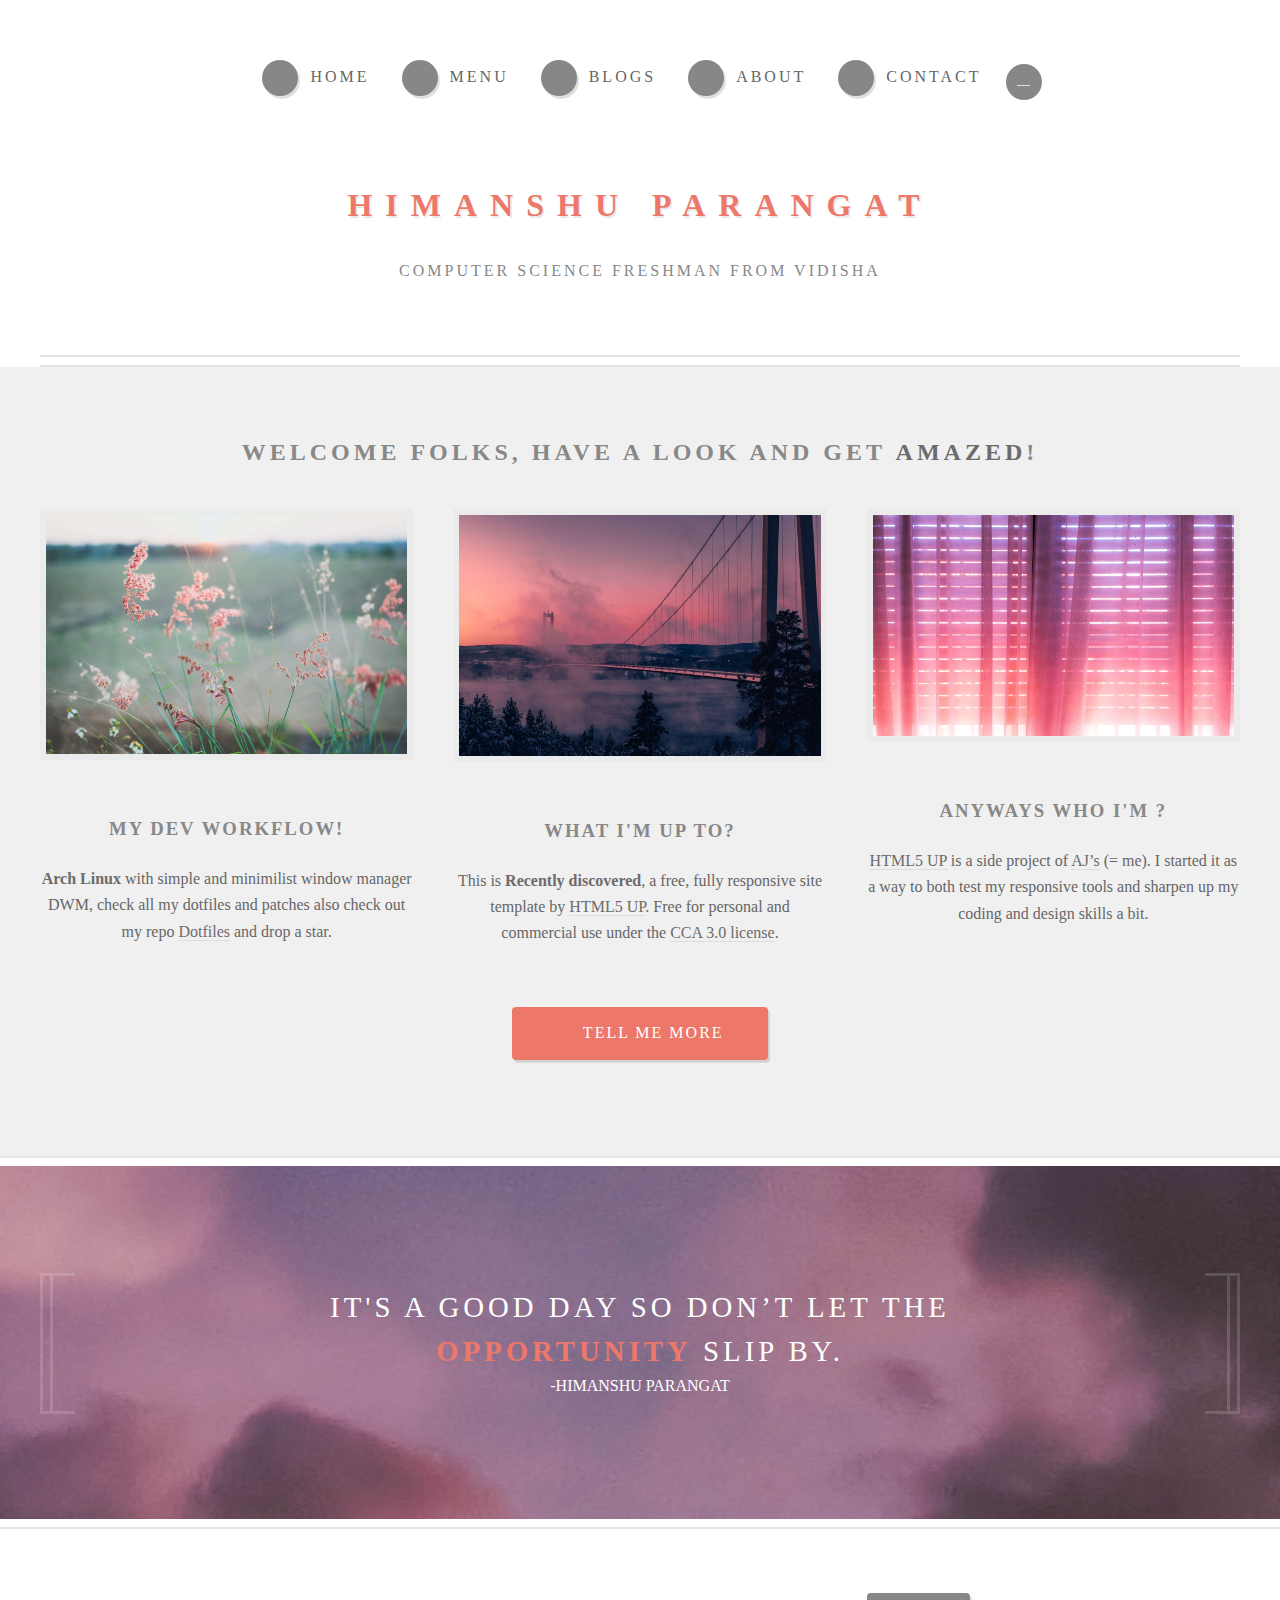
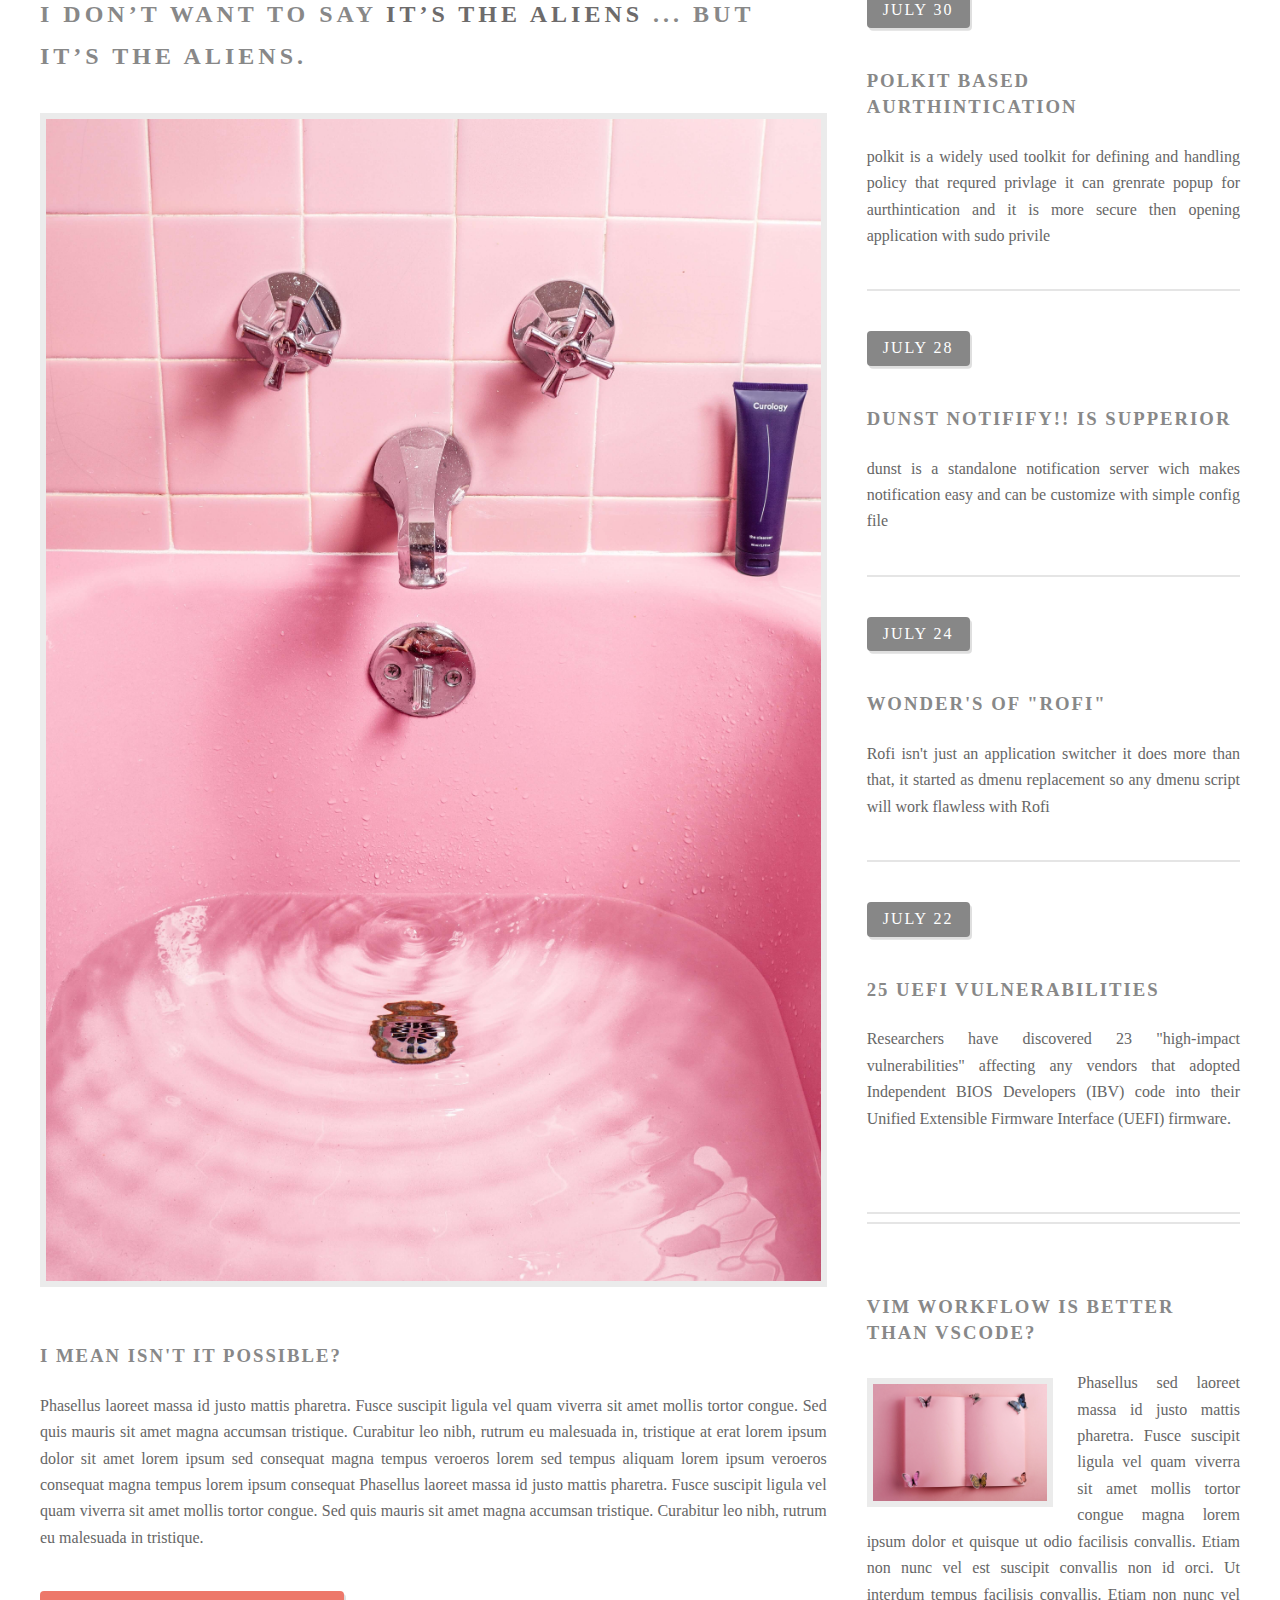
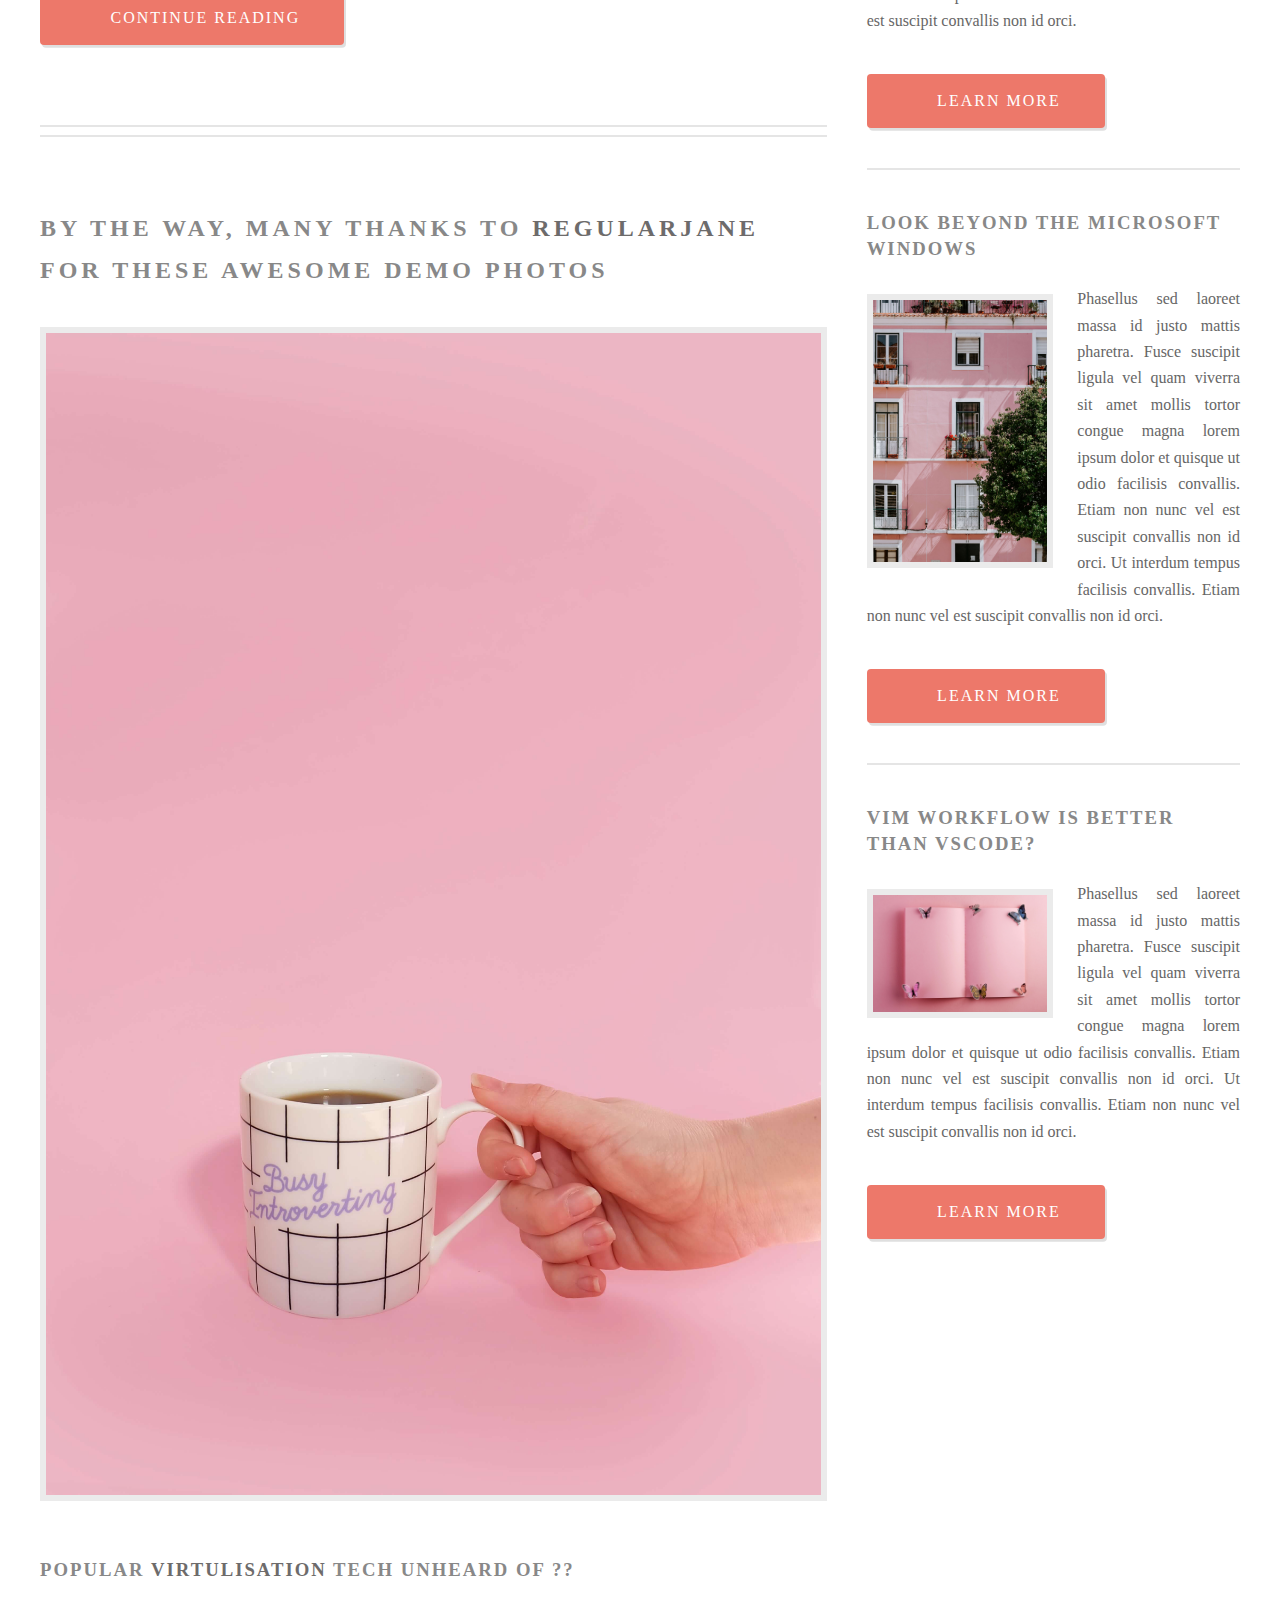
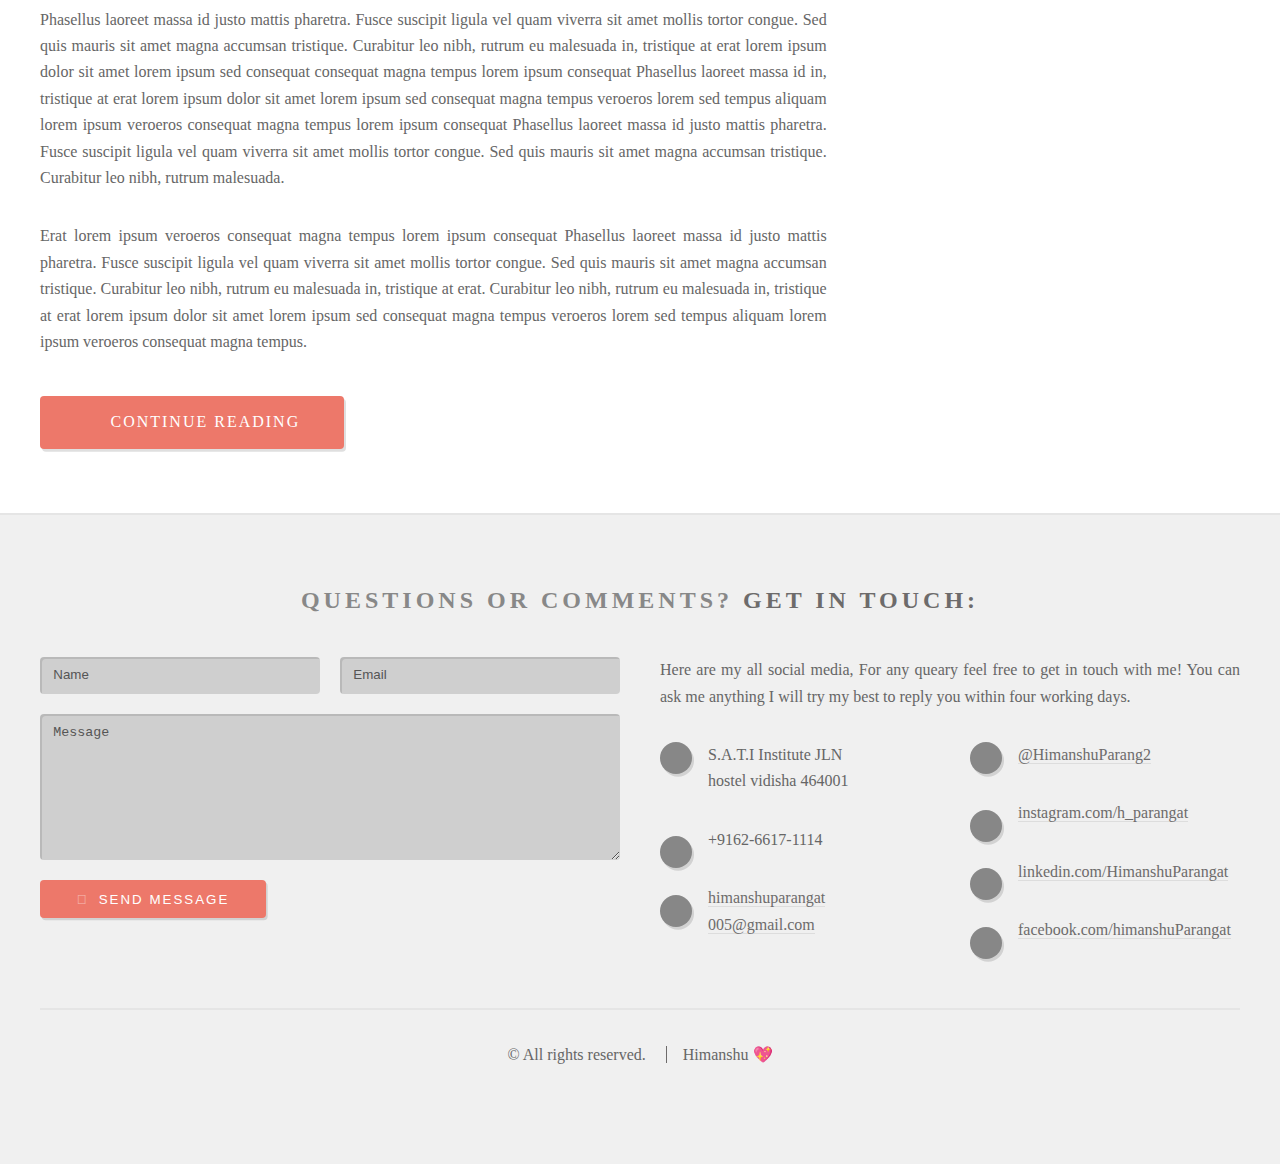
==== commit e94e2c28: "modify info" ====
--- a/VlogWebsite/index.html
+++ b/VlogWebsite/index.html
@@ -1,438 +1,447 @@
 <!DOCTYPE HTML>
 
 <html lang="en">
-	<head>
-		<title>Himanshuparangat.io</title>
-		<meta charset="utf-8" />
-		<meta name="viewport" content="width=device-width, initial-scale=1" />
-		<link rel="stylesheet" href="assets/css/main.css" />
-	</head>
-	<body id="theme" class="homepage is-preload">
-		<div id="page-wrapper">
-
-			<!-- Header -->
-				<section id="header">
-					<div class="container">
-
-						<!-- Logo -->
-							<h1 id="logo"><a href="index.html">HIMANSHU PARANGAT </a></h1>
-							<p>computer science freshman from vidisha </p>
-							
-
-						<!-- Nav -->
-							<nav id="nav">
-								<ul>
-									<li><a class="icon solid fa-home" href="index.html"><span>Home</span></a></li>
-									<li>
-										<a href="#" class="icon fa-chart-bar"><span>Menu</span></a>
-										<ul>
-											<li><a href="#">My dev setup</a></li>
-											<li><a href="#">Magna phasellus</a></li>
-											<li><a href="#">Etiam dolore nisl</a></li>
-											<li>
-												<a href="#">Phasellus consequat</a>
-												<ul>
-													<li><a href="#">Magna phasellus</a></li>
-													<li><a href="#">Etiam dolore nisl</a></li>
-													<li><a href="#">Phasellus consequat</a></li>
-												</ul>
-											</li>
-											<li><a href="#">Veroeros feugiat</a></li>
-										</ul>
-									</li>
-									<li><a class="icon solid fa-cog" href="left-sidebar.html"><span>Blogs</span></a></li>
-									<li><a class="icon solid fa-retweet" href="right-sidebar.html"><span>About</span></a></li>
-									<li><a class="icon solid fa-sitemap" href="no-sidebar.html"><span>Contact</span></a></li>
-									
-									<div class="dropdown" >
-										
-										<!-- <button class="dropbtn">Theme</button> -->
-										<div class="dropbtn" ><a class="icon solid fa-adjust" style="text-decoration: none;"> </a></div>
-										<div class="dropdown-content">
-										<a id="solar" href="#">solar</a>
-										<a id="light" href="#">light</a>
-										<a id="dark" href="#">dark</a>
-										<a id="nighty" href="#">nighty</a>
-										</div>
-									</div>
-									
-									
-								</ul>
-							</nav>
-
-					</div>
-				</section>
-			<div class="toggleTheme" >
-				<div class="dropdown" >
-										
-					<!-- <button class="dropbtn">Theme</button> -->
-					<div class="dropbtn" ><a class="icon solid fa-adjust" style="text-decoration: none;"> </a></div>
-					<div class="dropdown-content">
+
+<head>
+	<title>Himanshuparangat.io</title>
+	<meta charset="utf-8" />
+	<meta name="viewport" content="width=device-width, initial-scale=1" />
+	<link rel="icon" type="image/png" href="images/PinkPaw.png">
+	<link rel="stylesheet" href="assets/css/main.css" />
+</head>
+
+<body id="theme" class="homepage is-preload">
+	<div id="page-wrapper">
+
+		<!-- Header -->
+		<section id="header">
+			<div class="container">
+
+				<!-- Logo -->
+				<h1 id="logo"><a href="index.html">HIMANSHU PARANGAT </a></h1>
+				<p>computer science freshman from vidisha </p>
+
+
+				<!-- Nav -->
+				<nav id="nav">
+					<ul>
+						<li><a class="icon solid fa-home" href="index.html"><span>Home</span></a></li>
+						<li>
+							<a href="#" class="icon fa-chart-bar"><span>Menu</span></a>
+							<ul>
+								<li><a href="#">My dev setup</a></li>
+								<li><a href="#">Magna phasellus</a></li>
+								<li><a href="#">Etiam dolore nisl</a></li>
+								<li>
+									<a href="#">Phasellus consequat</a>
+									<ul>
+										<li><a href="#">Magna phasellus</a></li>
+										<li><a href="#">Etiam dolore nisl</a></li>
+										<li><a href="#">Phasellus consequat</a></li>
+									</ul>
+								</li>
+								<li><a href="#">Veroeros feugiat</a></li>
+							</ul>
+						</li>
+						<li><a class="icon solid fa-cog" href="left-sidebar.html"><span>Blogs</span></a></li>
+						<li><a class="icon solid fa-retweet" href="right-sidebar.html"><span>About</span></a></li>
+						<li><a class="icon solid fa-sitemap" href="no-sidebar.html"><span>Contact</span></a></li>
+
+						<div class="dropdown">
+
+							<!-- <button class="dropbtn">Theme</button> -->
+							<div class="dropbtn"><a class="icon solid fa-adjust" style="text-decoration: none;"> </a></div>
+							<div class="dropdown-content">
+								<a id="solar" href="#">solar</a>
+								<a id="light" href="#">light</a>
+								<a id="dark" href="#">dark</a>
+								<a id="nighty" href="#">nighty</a>
+							</div>
+						</div>
+
+
+					</ul>
+				</nav>
+
+			</div>
+		</section>
+		<div class="toggleTheme">
+			<div class="dropdown">
+
+				<!-- <button class="dropbtn">Theme</button> -->
+				<div class="dropbtn"><a class="icon solid fa-adjust" style="text-decoration: none;"> </a></div>
+				<div class="dropdown-content">
 					<a id="solarSB" href="#">solar</a>
 					<a id="lightSB" href="#">light</a>
 					<a id="darkSB" href="#">dark</a>
 					<a id="nightySB" href="#">nighty</a>
-					</div>
 				</div>
 			</div>
-
-			<!-- Features -->
-				<section id="features">
-					<div class="container">
-						<header>
-							<h2> Welcome folks, have a look and get <strong>Amazed</strong>!</h2>
-						</header>
-						<div class="row aln-center">
-							<div class="col-4 col-6-medium col-12-small">
-
-								<!-- Feature -->
-									<section>
-										<a href="#" class="image featured"><img src="images/pic03.jpg" alt="" /></a>
-										<header>
-											<h3>my dev workflow!</h3>
-										</header>
-										<p><strong>Arch Linux</strong> with simple and minimilist window manager DWM, check all my dotfiles and patches 
-										also packages that are handy <a href="http://html5up.net">HTML5 UP</a> are built using these tools.</p>
-									</section>
-
+		</div>
+
+		<!-- Features -->
+		<section id="features">
+			<div class="container">
+				<header>
+					<h2> Welcome folks, have a look and get <strong>Amazed</strong>!</h2>
+				</header>
+				<div class="row aln-center">
+					<div class="col-4 col-6-medium col-12-small">
+
+						<!-- Feature -->
+						<section>
+							<a href="#" class="image featured"><img src="images/pic03.jpg" alt="" /></a>
+							<header>
+								<h3>my dev workflow!</h3>
+							</header>
+							<p><strong>Arch Linux</strong> with simple and minimilist window manager DWM, check all my dotfiles and
+								patches
+								also check out my repo <a href="index.html">Dotfiles</a> and drop a star.</p>
+						</section>
+
+					</div>
+					<div class="col-4 col-6-medium col-12-small">
+
+						<!-- Feature -->
+						<section>
+							<a href="#" class="image featured"><img src="images/pic01.jpg" alt="" /></a>
+							<header>
+								<h3>what I'm up to?</h3>
+							</header>
+							<p>This is <strong>Recently discovered</strong>, a free, fully responsive site template
+								by <a href="http://html5up.net">HTML5 UP</a>. Free for personal and commercial use under the
+								<a href="http://html5up.net/license">CCA 3.0 license</a>.
+							</p>
+						</section>
+
+
+					</div>
+
+					<div class="col-4 col-6-medium col-12-small">
+
+						<!-- Feature -->
+						<section>
+							<a href="#" class="image featured"><img src="images/pic02.jpg" alt="" /></a>
+							<header>
+								<h3>anyways who I'm ?</h3>
+							</header>
+							<p><a href="http://html5up.net">HTML5 UP</a> is a side project of <a
+									href="http://twitter.com/ajlkn">AJ’s</a> (= me).
+								I started it as a way to both test my responsive tools and sharpen up my coding
+								and design skills a bit.</p>
+						</section>
+
+					</div>
+					<div class="col-12">
+						<ul class="actions">
+							<li><a href="#" class="button icon solid fa-file">Tell Me More</a></li>
+						</ul>
+					</div>
+				</div>
+			</div>
+		</section>
+
+		<!-- Banner -->
+		<section id="banner">
+			<div class="container">
+				<p>It's a Good Day so don’t let the</p>
+				<p><strong class="bannerStrongPink">opportunity</strong> slip by.</p>
+				<h class="bannerQuotes"> -Himanshu parangat</h>
+			</div>
+		</section>
+
+		<!-- Main -->
+		<section id="main">
+			<div class="container">
+				<div class="row">
+
+					<!-- Content -->
+					<div id="content" class="col-8 col-12-medium">
+
+						<!-- Post -->
+						<article class="box post">
+							<header>
+								<h2><a href="#">I don’t want to say <strong>it’s the aliens</strong> ...<br />
+										but it’s the aliens.</a></h2>
+							</header>
+							<a href="#" class="image featured"><img src="images/pic04.jpg" alt="" /></a>
+							<h3>I mean isn't it possible?</h3>
+							<p>Phasellus laoreet massa id justo mattis pharetra. Fusce suscipit
+								ligula vel quam viverra sit amet mollis tortor congue. Sed quis mauris
+								sit amet magna accumsan tristique. Curabitur leo nibh, rutrum eu malesuada
+								in, tristique at erat lorem ipsum dolor sit amet lorem ipsum sed consequat
+								magna tempus veroeros lorem sed tempus aliquam lorem ipsum veroeros
+								consequat magna tempus lorem ipsum consequat Phasellus laoreet massa id
+								justo mattis pharetra. Fusce suscipit ligula vel quam viverra sit amet
+								mollis tortor congue. Sed quis mauris sit amet magna accumsan tristique.
+								Curabitur leo nibh, rutrum eu malesuada in tristique.</p>
+							<ul class="actions">
+								<li><a href="#" class="button icon solid fa-file">Continue Reading</a></li>
+							</ul>
+						</article>
+
+						<!-- Post -->
+						<article class="box post">
+							<header>
+								<h2><a href="#">By the way, many thanks to <strong>regularjane</strong>
+										for these awesome demo photos</a></h2>
+							</header>
+							<a href="#" class="image featured"><img src="images/pic05.jpg" alt="" /></a>
+							<h3> popular <strong>virtulisation</strong> tech unheard of ?? </h3>
+							<p>Phasellus laoreet massa id justo mattis pharetra. Fusce suscipit
+								ligula vel quam viverra sit amet mollis tortor congue. Sed quis mauris
+								sit amet magna accumsan tristique. Curabitur leo nibh, rutrum eu malesuada
+								in, tristique at erat lorem ipsum dolor sit amet lorem ipsum sed consequat
+								consequat magna tempus lorem ipsum consequat Phasellus laoreet massa id
+								in, tristique at erat lorem ipsum dolor sit amet lorem ipsum sed consequat
+								magna tempus veroeros lorem sed tempus aliquam lorem ipsum veroeros
+								consequat magna tempus lorem ipsum consequat Phasellus laoreet massa id
+								justo mattis pharetra. Fusce suscipit ligula vel quam viverra sit amet
+								mollis tortor congue. Sed quis mauris sit amet magna accumsan tristique.
+								Curabitur leo nibh, rutrum malesuada.</p>
+							<p>Erat lorem ipsum veroeros consequat magna tempus lorem ipsum consequat
+								Phasellus laoreet massa id justo mattis pharetra. Fusce suscipit ligula
+								vel quam viverra sit amet mollis tortor congue. Sed quis mauris sit amet
+								magna accumsan tristique. Curabitur leo nibh, rutrum eu malesuada in,
+								tristique at erat. Curabitur leo nibh, rutrum eu malesuada in, tristique
+								at erat lorem ipsum dolor sit amet lorem ipsum sed consequat magna
+								tempus veroeros lorem sed tempus aliquam lorem ipsum veroeros consequat
+								magna tempus.</p>
+							<ul class="actions">
+								<li><a href="#" class="button icon solid fa-file">Continue Reading</a></li>
+							</ul>
+						</article>
+
+					</div>
+
+					<!-- Sidebar -->
+					<div id="sidebar" class="col-4 col-12-medium">
+
+						<!-- Excerpts -->
+						<section>
+							<ul class="divided">
+								<li>
+
+									<!-- Excerpt -->
+									<article class="box excerpt">
+										<header>
+											<span class="date">July 30</span>
+											<h3><a href="#">Polkit based aurthintication</a></h3>
+										</header>
+										<p>polkit is a widely used toolkit for defining and handling
+											policy that requred privlage it can grenrate popup for aurthintication
+											and it is more secure then opening application with sudo privile
+										</p>
+									</article>
+
+								</li>
+								<li>
+
+									<!-- Excerpt -->
+									<article class="box excerpt">
+										<header>
+											<span class="date">July 28</span>
+											<h3><a href="#">Dunst notifify!! is supperior</a></h3>
+										</header>
+										<p>dunst is a standalone notification server wich makes
+											notification easy and can be customize with simple
+											config file
+										</p>
+									</article>
+
+								</li>
+								<li>
+
+									<!-- Excerpt -->
+									<article class="box excerpt">
+										<header>
+											<span class="date">July 24</span>
+											<h3><a href="#">wonder's of "ROFI"</a></h3>
+										</header>
+										<p>Rofi isn't just an application switcher it does more than that,
+											it started as dmenu replacement so any dmenu script will work
+											flawless with Rofi
+										</p>
+									</article>
+
+								</li>
+								<li>
+
+									<!-- Excerpt -->
+									<article class="box excerpt">
+										<header>
+											<span class="date">July 22</span>
+											<h3><a href="#"> 25 UEFI vulnerabilities</a></h3>
+										</header>
+										<p>Researchers have discovered 23 "high-impact vulnerabilities"
+											affecting any vendors that adopted Independent BIOS Developers (IBV)
+											code into their Unified Extensible Firmware Interface (UEFI) firmware.</p>
+									</article>
+
+								</li>
+
+							</ul>
+						</section>
+
+						<!-- Highlights -->
+						<section>
+							<ul class="divided">
+								<li>
+
+									<!-- Highlight -->
+									<article class="box highlight">
+										<header>
+											<h3><a href="#">vim workflow is better than vscode?</a></h3>
+										</header>
+										<a href="#" class="image left"><img src="images/pic06.jpg" alt="" /></a>
+										<p>Phasellus sed laoreet massa id justo mattis pharetra. Fusce suscipit ligula vel quam
+											viverra sit amet mollis tortor congue magna lorem ipsum dolor et quisque ut odio facilisis
+											convallis. Etiam non nunc vel est suscipit convallis non id orci. Ut interdum tempus
+											facilisis convallis. Etiam non nunc vel est suscipit convallis non id orci.</p>
+										<ul class="actions">
+											<li><a href="#" class="button icon solid fa-file">Learn More</a></li>
+										</ul>
+									</article>
+
+								</li>
+								<li>
+
+									<!-- Highlight -->
+									<article class="box highlight">
+										<header>
+											<h3><a href="#">look beyond the microsoft windows</a></h3>
+										</header>
+										<a href="#" class="image left"><img src="images/pic07.jpg" alt="" /></a>
+										<p>Phasellus sed laoreet massa id justo mattis pharetra. Fusce suscipit ligula vel quam
+											viverra sit amet mollis tortor congue magna lorem ipsum dolor et quisque ut odio facilisis
+											convallis. Etiam non nunc vel est suscipit convallis non id orci. Ut interdum tempus
+											facilisis convallis. Etiam non nunc vel est suscipit convallis non id orci.</p>
+										<ul class="actions">
+											<li><a href="#" class="button icon solid fa-file">Learn More</a></li>
+										</ul>
+									</article>
+
+								</li>
+								<li>
+
+									<!-- Highlight -->
+									<article class="box highlight">
+										<header>
+											<h3><a href="#">vim workflow is better than vscode?</a></h3>
+										</header>
+										<a href="#" class="image left"><img src="images/pic06.jpg" alt="" /></a>
+										<p>Phasellus sed laoreet massa id justo mattis pharetra. Fusce suscipit ligula vel quam
+											viverra sit amet mollis tortor congue magna lorem ipsum dolor et quisque ut odio facilisis
+											convallis. Etiam non nunc vel est suscipit convallis non id orci. Ut interdum tempus
+											facilisis convallis. Etiam non nunc vel est suscipit convallis non id orci.</p>
+										<ul class="actions">
+											<li><a href="#" class="button icon solid fa-file">Learn More</a></li>
+										</ul>
+									</article>
+
+								</li>
+							</ul>
+						</section>
+
+					</div>
+
+				</div>
+			</div>
+		</section>
+
+		<!-- Footer -->
+		<section id="footer">
+			<div class="container">
+				<header>
+					<h2>Questions or comments? <strong>Get in touch:</strong></h2>
+				</header>
+				<div class="row">
+					<div class="col-6 col-12-medium">
+						<section>
+							<form name="contact me" method="post" data-netlify="true" netlify-honeypot="bot-field">
+								<div class="row gtr-50">
+									<p hidden>
+										<label>
+											Don’t fill this out if you’re human: <input name="bot-field" />
+										</label>
+									</p>
+									<div class="col-6 col-12-small">
+										<input name="name" placeholder="Name" type="text" />
+									</div>
+									<div class="col-6 col-12-small">
+										<input name="email" placeholder="Email" type="text" />
+									</div>
+									<div class="col-12">
+										<textarea name="message" placeholder="Message"></textarea>
+									</div>
+									<p>
+										<button type="submit" class="button icon solid fa-file">Send Message</button>
+									</p>
+								</div>
+
+							</form>
+						</section>
+
+					</div>
+					<div class="col-6 col-12-medium">
+						<section>
+							<p>Here are my all social media, For any queary feel free to get in touch with me!
+								You can ask me anything I will try my best to reply you within four working days.</p>
+							<div class="row">
+								<div class="col-6 col-12-small">
+									<ul class="icons">
+										<li class="icon solid fa-home">
+											S.A.T.I Institute JLN<br />
+											hostel vidisha 464001<br />
+										</li>
+										<li class="icon solid fa-phone">
+											+9162-6617-1114<br />
+										</li>
+										<li class="icon solid fa-envelope">
+											<a href="#">himanshuparangat<br />005@gmail.com</a>
+										</li>
+									</ul>
+								</div>
+								<div class="col-6 col-12-small">
+									<ul class="icons">
+										<li class="icon brands fa-twitter">
+											<a href="https://twitter.com/@HimanshuParang2">@HimanshuParang2</a>
+										</li>
+										<li class="icon brands fa-instagram">
+											<a href="https://www.instagram.com/h_parangat/">instagram.com/h_parangat</a>
+										</li>
+										<li class="icon brands fa-dribbble">
+											<a
+												href="https://www.linkedin.com/in/himanshu-parangat-159285227">linkedin.com/HimanshuParangat</a>
+										</li>
+										<li class="icon brands fa-facebook-f">
+											<a href="#">facebook.com/himanshuParangat</a>
+										</li>
+									</ul>
+								</div>
 							</div>
-							<div class="col-4 col-6-medium col-12-small">
-
-								<!-- Feature -->
-									<section>
-										<a href="#" class="image featured"><img src="images/pic01.jpg" alt="" /></a>
-										<header>
-											<h3>what I'm up to?</h3>
-										</header>
-										<p>This is <strong>Recently discovered</strong>, a free, fully responsive site template
-										by <a href="http://html5up.net">HTML5 UP</a>. Free for personal and commercial use under the
-										<a href="http://html5up.net/license">CCA 3.0 license</a>.</p>
-									</section>
-
-
-								</div>
-
-							<div class="col-4 col-6-medium col-12-small">
-
-								<!-- Feature -->
-									<section>
-										<a href="#" class="image featured"><img src="images/pic02.jpg" alt="" /></a>
-										<header>
-											<h3>anyways who I'm ?</h3>
-										</header>
-										<p><a href="http://html5up.net">HTML5 UP</a> is a side project of <a href="http://twitter.com/ajlkn">AJ’s</a> (= me).
-										I started it as a way to both test my responsive tools and sharpen up my coding
-										and design skills a bit.</p>
-									</section>
-
-							</div>
-							<div class="col-12">
-								<ul class="actions">
-									<li><a href="#" class="button icon solid fa-file">Tell Me More</a></li>
-								</ul>
-							</div>
-						</div>
-					</div>
-				</section>
-
-			<!-- Banner -->
-				<section id="banner">
-					<div class="container">
-						<p>It's a Good Day so don’t let the</p> 
-					    <p><strong class="bannerStrongPink">opportunity</strong> slip by.</p>
-						<h class="bannerQuotes"> -Himanshu parangat</h>
-					</div>
-				</section>
-
-			<!-- Main -->
-				<section id="main">
-					<div class="container">
-						<div class="row">
-
-							<!-- Content -->
-								<div id="content" class="col-8 col-12-medium">
-
-									<!-- Post -->
-										<article class="box post">
-											<header>
-												<h2><a href="#">I don’t want to say <strong>it’s the aliens</strong> ...<br />
-												but it’s the aliens.</a></h2>
-											</header>
-											<a href="#" class="image featured"><img src="images/pic04.jpg" alt="" /></a>
-											<h3>I mean isn't it possible?</h3>
-											<p>Phasellus laoreet massa id justo mattis pharetra. Fusce suscipit
-											ligula vel quam viverra sit amet mollis tortor congue. Sed quis mauris
-											sit amet magna accumsan tristique. Curabitur leo nibh, rutrum eu malesuada
-											in, tristique at erat lorem ipsum dolor sit amet lorem ipsum sed consequat
-											magna tempus veroeros lorem sed tempus aliquam lorem ipsum veroeros
-											consequat magna tempus lorem ipsum consequat Phasellus laoreet massa id
-											justo mattis pharetra. Fusce suscipit ligula vel quam viverra sit amet
-											mollis tortor congue. Sed quis mauris sit amet magna accumsan tristique.
-											Curabitur leo nibh, rutrum eu malesuada in tristique.</p>
-											<ul class="actions">
-												<li><a href="#" class="button icon solid fa-file">Continue Reading</a></li>
-											</ul>
-										</article>
-
-									<!-- Post -->
-										<article class="box post">
-											<header>
-												<h2><a href="#">By the way, many thanks to <strong>regularjane</strong>
-												for these awesome demo photos</a></h2>
-											</header>
-											<a href="#" class="image featured"><img src="images/pic05.jpg" alt="" /></a>
-											<h3> popular <strong>virtulisation</strong> tech unheard of ?? </h3>
-											<p>Phasellus laoreet massa id justo mattis pharetra. Fusce suscipit
-											ligula vel quam viverra sit amet mollis tortor congue. Sed quis mauris
-											sit amet magna accumsan tristique. Curabitur leo nibh, rutrum eu malesuada
-											in, tristique at erat lorem ipsum dolor sit amet lorem ipsum sed consequat
-											consequat magna tempus lorem ipsum consequat Phasellus laoreet massa id
-											in, tristique at erat lorem ipsum dolor sit amet lorem ipsum sed consequat
-											magna tempus veroeros lorem sed tempus aliquam lorem ipsum veroeros
-											consequat magna tempus lorem ipsum consequat Phasellus laoreet massa id
-											justo mattis pharetra. Fusce suscipit ligula vel quam viverra sit amet
-											mollis tortor congue. Sed quis mauris sit amet magna accumsan tristique.
-											Curabitur leo nibh, rutrum malesuada.</p>
-											<p>Erat lorem ipsum veroeros consequat magna tempus lorem ipsum consequat
-											Phasellus laoreet massa id justo mattis pharetra. Fusce suscipit ligula
-											vel quam viverra sit amet mollis tortor congue. Sed quis mauris sit amet
-											magna accumsan tristique. Curabitur leo nibh, rutrum eu malesuada in,
-											tristique at erat. Curabitur leo nibh, rutrum eu malesuada in, tristique
-											at erat lorem ipsum dolor sit amet lorem ipsum sed consequat magna
-											tempus veroeros lorem sed tempus aliquam lorem ipsum veroeros consequat
-											magna tempus.</p>
-											<ul class="actions">
-												<li><a href="#" class="button icon solid fa-file">Continue Reading</a></li>
-											</ul>
-										</article>
-
-								</div>
-
-							<!-- Sidebar -->
-								<div id="sidebar" class="col-4 col-12-medium">
-
-									<!-- Excerpts -->
-										<section>
-											<ul class="divided">
-												<li>
-
-													<!-- Excerpt -->
-														<article class="box excerpt">
-															<header>
-																<span class="date">July 30</span>
-																<h3><a href="#">Polkit based aurthintication</a></h3>
-															</header>
-															<p>polkit is a widely used toolkit for defining and handling
-															policy that requred privlage it can grenrate popup for aurthintication 
-															and it is more secure then opening application with sudo privile
-															   </p>
-														</article>
-
-												</li>
-												<li>
-
-													<!-- Excerpt -->
-														<article class="box excerpt">
-															<header>
-																<span class="date">July 28</span>
-																<h3><a href="#">Dunst notifify!! is supperior</a></h3>
-															</header>
-															<p>dunst is a standalone notification server wich makes
-															notification easy and can be customize with simple
-															config file
-															</p>
-														</article>
-
-												</li>
-												<li>
-
-													<!-- Excerpt -->
-														<article class="box excerpt">
-															<header>
-																<span class="date">July 24</span>
-																<h3><a href="#">wonder's of "ROFI"</a></h3>
-															</header>
-															<p>Rofi isn't just an application switcher it does more than that, 
-																it started as dmenu replacement so any dmenu script will work 
-																flawless with Rofi
-															</p>
-														</article>
-
-												</li>
-												<li>
-
-													<!-- Excerpt -->
-														<article class="box excerpt">
-															<header>
-																<span class="date">July 22</span>
-																<h3><a href="#"> 25 UEFI vulnerabilities</a></h3>
-															</header>
-															<p>Researchers have discovered 23 "high-impact vulnerabilities" 
-															affecting any vendors that adopted Independent BIOS Developers (IBV)
-															 code into their Unified Extensible Firmware Interface (UEFI) firmware.</p>
-														</article>
-
-												</li>
-												
-											</ul>
-										</section>
-
-									<!-- Highlights -->
-										<section>
-											<ul class="divided">
-												<li>
-
-													<!-- Highlight -->
-														<article class="box highlight">
-															<header>
-																<h3><a href="#">vim workflow is better than vscode?</a></h3>
-															</header>
-															<a href="#" class="image left"><img src="images/pic06.jpg" alt="" /></a>
-															<p>Phasellus sed laoreet massa id justo mattis pharetra. Fusce suscipit ligula vel quam
-															viverra sit amet mollis tortor congue magna lorem ipsum dolor et quisque ut odio facilisis
-															convallis. Etiam non nunc vel est suscipit convallis non id orci. Ut interdum tempus
-															facilisis convallis. Etiam non nunc vel est suscipit convallis non id orci.</p>
-															<ul class="actions">
-																<li><a href="#" class="button icon solid fa-file">Learn More</a></li>
-															</ul>
-														</article>
-
-												</li>
-												<li>
-
-													<!-- Highlight -->
-														<article class="box highlight">
-															<header>
-																<h3><a href="#">look beyond the microsoft windows</a></h3>
-															</header>
-															<a href="#" class="image left"><img src="images/pic07.jpg" alt="" /></a>
-															<p>Phasellus sed laoreet massa id justo mattis pharetra. Fusce suscipit ligula vel quam
-															viverra sit amet mollis tortor congue magna lorem ipsum dolor et quisque ut odio facilisis
-															convallis. Etiam non nunc vel est suscipit convallis non id orci. Ut interdum tempus
-															facilisis convallis. Etiam non nunc vel est suscipit convallis non id orci.</p>
-															<ul class="actions">
-																<li><a href="#" class="button icon solid fa-file">Learn More</a></li>
-															</ul>
-														</article>
-
-												</li>
-												<li>
-
-													<!-- Highlight -->
-														<article class="box highlight">
-															<header>
-																<h3><a href="#">vim workflow is better than vscode?</a></h3>
-															</header>
-															<a href="#" class="image left"><img src="images/pic06.jpg" alt="" /></a>
-															<p>Phasellus sed laoreet massa id justo mattis pharetra. Fusce suscipit ligula vel quam
-															viverra sit amet mollis tortor congue magna lorem ipsum dolor et quisque ut odio facilisis
-															convallis. Etiam non nunc vel est suscipit convallis non id orci. Ut interdum tempus
-															facilisis convallis. Etiam non nunc vel est suscipit convallis non id orci.</p>
-															<ul class="actions">
-																<li><a href="#" class="button icon solid fa-file">Learn More</a></li>
-															</ul>
-														</article>
-
-												</li>
-											</ul>
-										</section>
-
-								</div>
-
-						</div>
-					</div>
-				</section>
-
-			<!-- Footer -->
-				<section id="footer">
-					<div class="container">
-						<header>
-							<h2>Questions or comments? <strong>Get in touch:</strong></h2>
-						</header>
-						<div class="row">
-							<div class="col-6 col-12-medium">
-								<section>
-									<form name="contact me" method="post" data-netlify="true" netlify-honeypot="bot-field">
-										<div class="row gtr-50">
-											<p hidden>
-												<label>
-												  Don’t fill this out if you’re human: <input name="bot-field" />
-												</label>
-											</p>
-											<div class="col-6 col-12-small">
-												<input name="name" placeholder="Name" type="text" />
-											</div>
-											<div class="col-6 col-12-small">
-												<input name="email" placeholder="Email" type="text" />
-											</div>
-											<div class="col-12">
-												<textarea name="message" placeholder="Message"></textarea>
-											</div>
-											<p>
-										    <button type="submit" class="button icon solid fa-file">Send Message</button>
-										    </p>
-										</div>
-										
-									</form>
-								</section>
-								
-							</div>
-							<div class="col-6 col-12-medium">
-								<section>
-									<p>Here are my all social media, For any queary feel free to get in touch with me!
-										You can ask me anything I will try my best to reply you within four working days.</p>
-									<div class="row">
-										<div class="col-6 col-12-small">
-											<ul class="icons">
-												<li class="icon solid fa-home">
-													S.A.T.I Institute JLN<br />
-													hostel vidisha 464001<br />
-												</li>
-												<li class="icon solid fa-phone">
-													 +9162-6617-1114<br />
-												</li>
-												<li class="icon solid fa-envelope">
-													<a href="#">himanshuparangat<br />005@gmail.com</a>
-												</li>
-											</ul>
-										</div>
-										<div class="col-6 col-12-small">
-											<ul class="icons">
-												<li class="icon brands fa-twitter">
-													<a href="https://twitter.com/@HimanshuParang2">@HimanshuParang2</a>
-												</li>
-												<li class="icon brands fa-instagram">
-													<a href="https://www.instagram.com/h_parangat/">instagram.com/h_parangat</a>
-												</li>
-												<li class="icon brands fa-dribbble">
-													<a href="https://www.linkedin.com/in/himanshu-parangat-159285227">linkedin.com/HimanshuParangat</a>
-												</li>
-												<li class="icon brands fa-facebook-f">
-													<a href="#">facebook.com/himanshuParangat</a>
-												</li>
-											</ul>
-										</div>
-									</div>
-								</section>
-							</div>
-						</div>
-					</div>
-					<div id="copyright" class="container">
-						<ul class="links">
-							<li>&copy; All rights reserved.</li><li>Himanshu 💖 </li>
-						</ul>
-					</div>
-				</section>
-
-		</div>
-
-		<!-- Scripts -->
-			<script src="assets/js/jquery.min.js"></script>
-			<script src="assets/js/jquery.dropotron.min.js"></script>
-			<script src="assets/js/browser.min.js"></script>
-			<script src="assets/js/breakpoints.min.js"></script>
-			<script src="assets/js/util.js"></script>
-			<script src="assets/js/main.js"></script>
-
-	</body>
-</html>+						</section>
+					</div>
+				</div>
+			</div>
+			<div id="copyright" class="container">
+				<ul class="links">
+					<li>&copy; All rights reserved.</li>
+					<li>Himanshu 💖 </li>
+				</ul>
+			</div>
+		</section>
+
+	</div>
+
+	<!-- Scripts -->
+	<script src="assets/js/jquery.min.js"></script>
+	<script src="assets/js/jquery.dropotron.min.js"></script>
+	<script src="assets/js/browser.min.js"></script>
+	<script src="assets/js/breakpoints.min.js"></script>
+	<script src="assets/js/util.js"></script>
+	<script src="assets/js/main.js"></script>
+
+</body>
+
+</html>
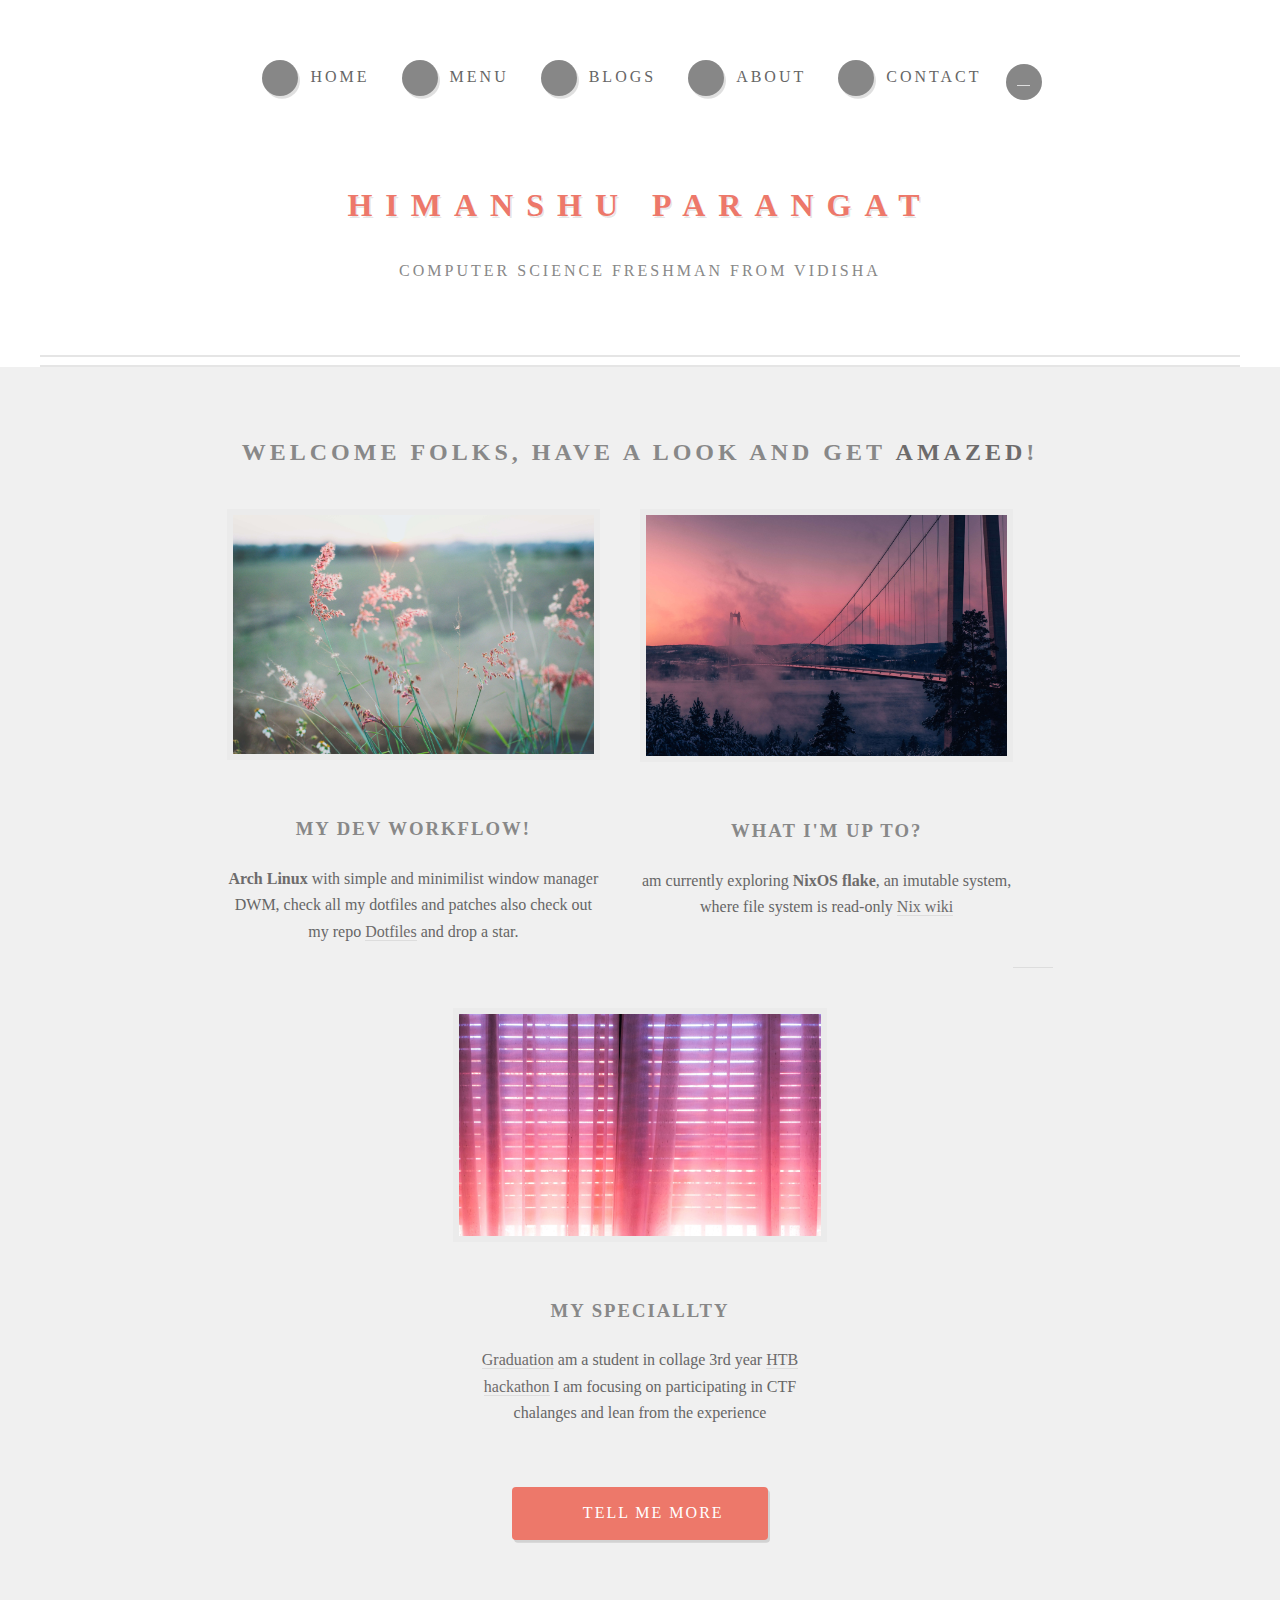
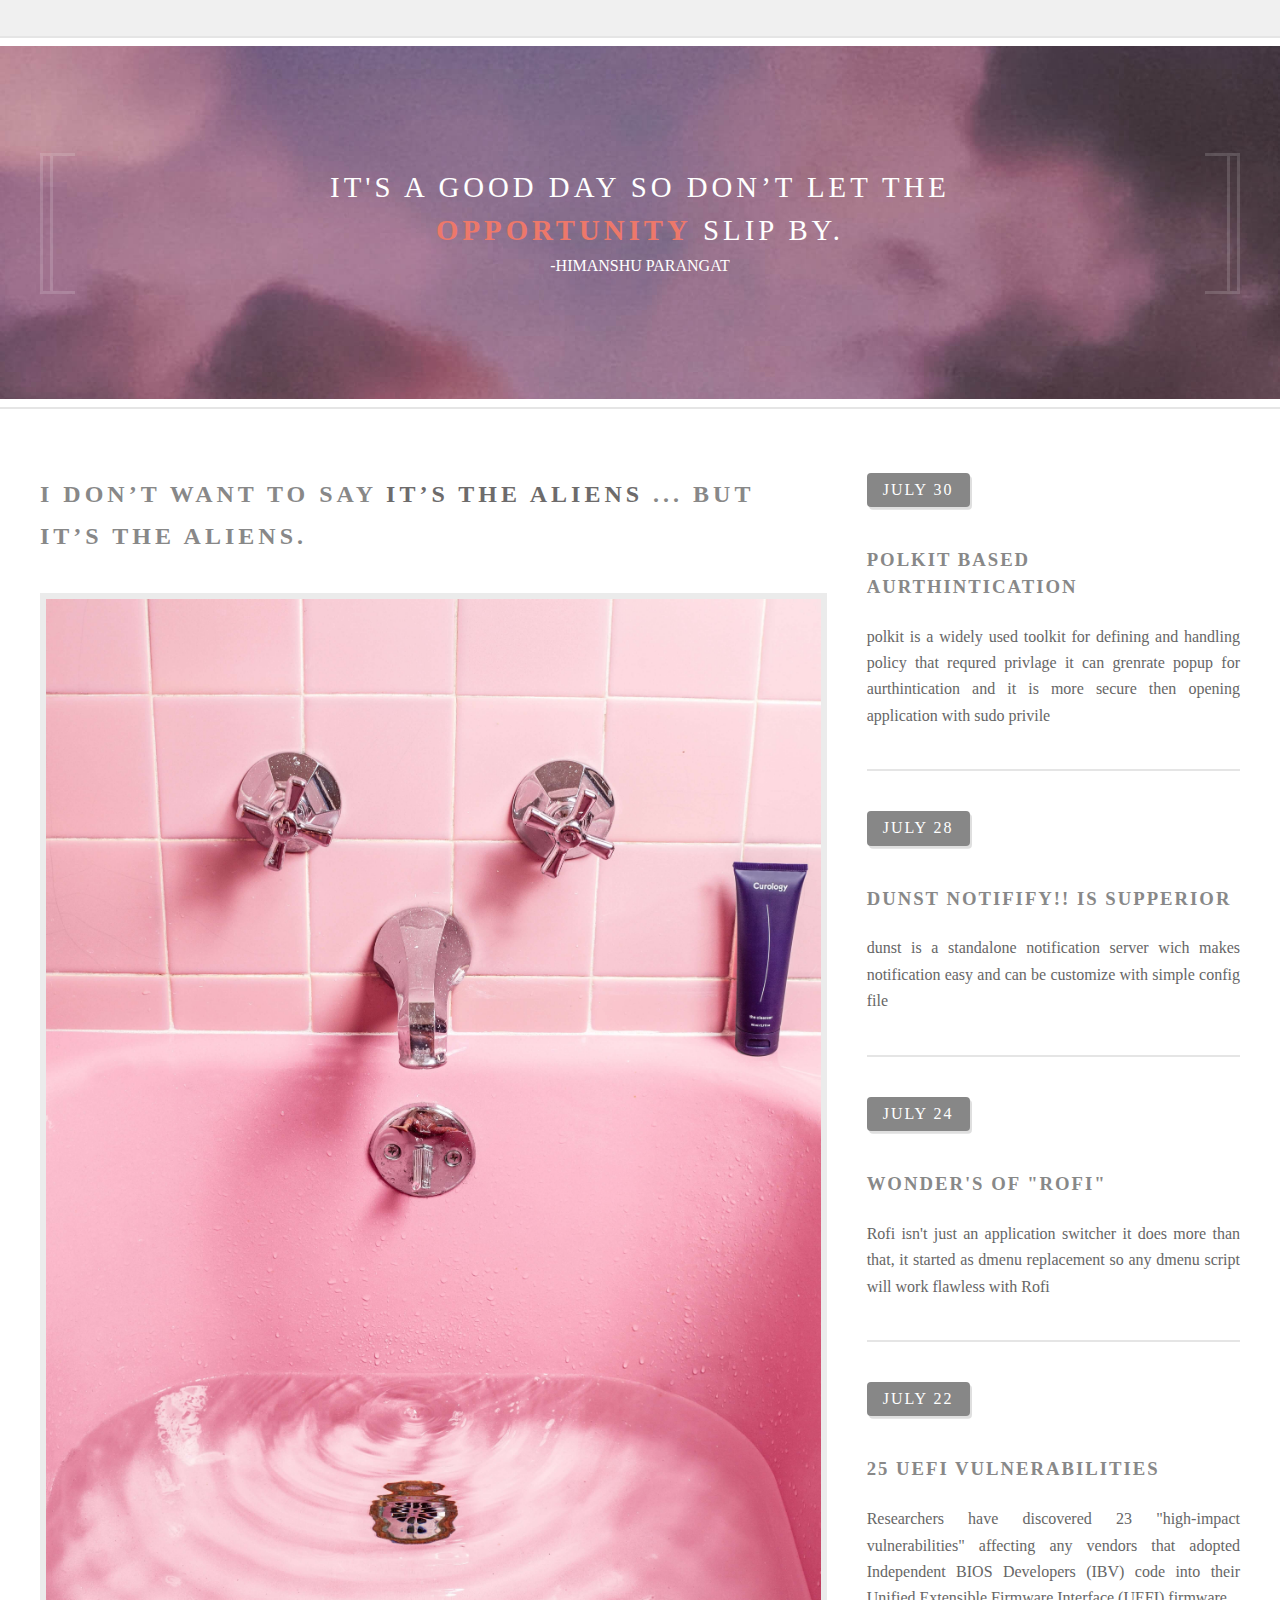
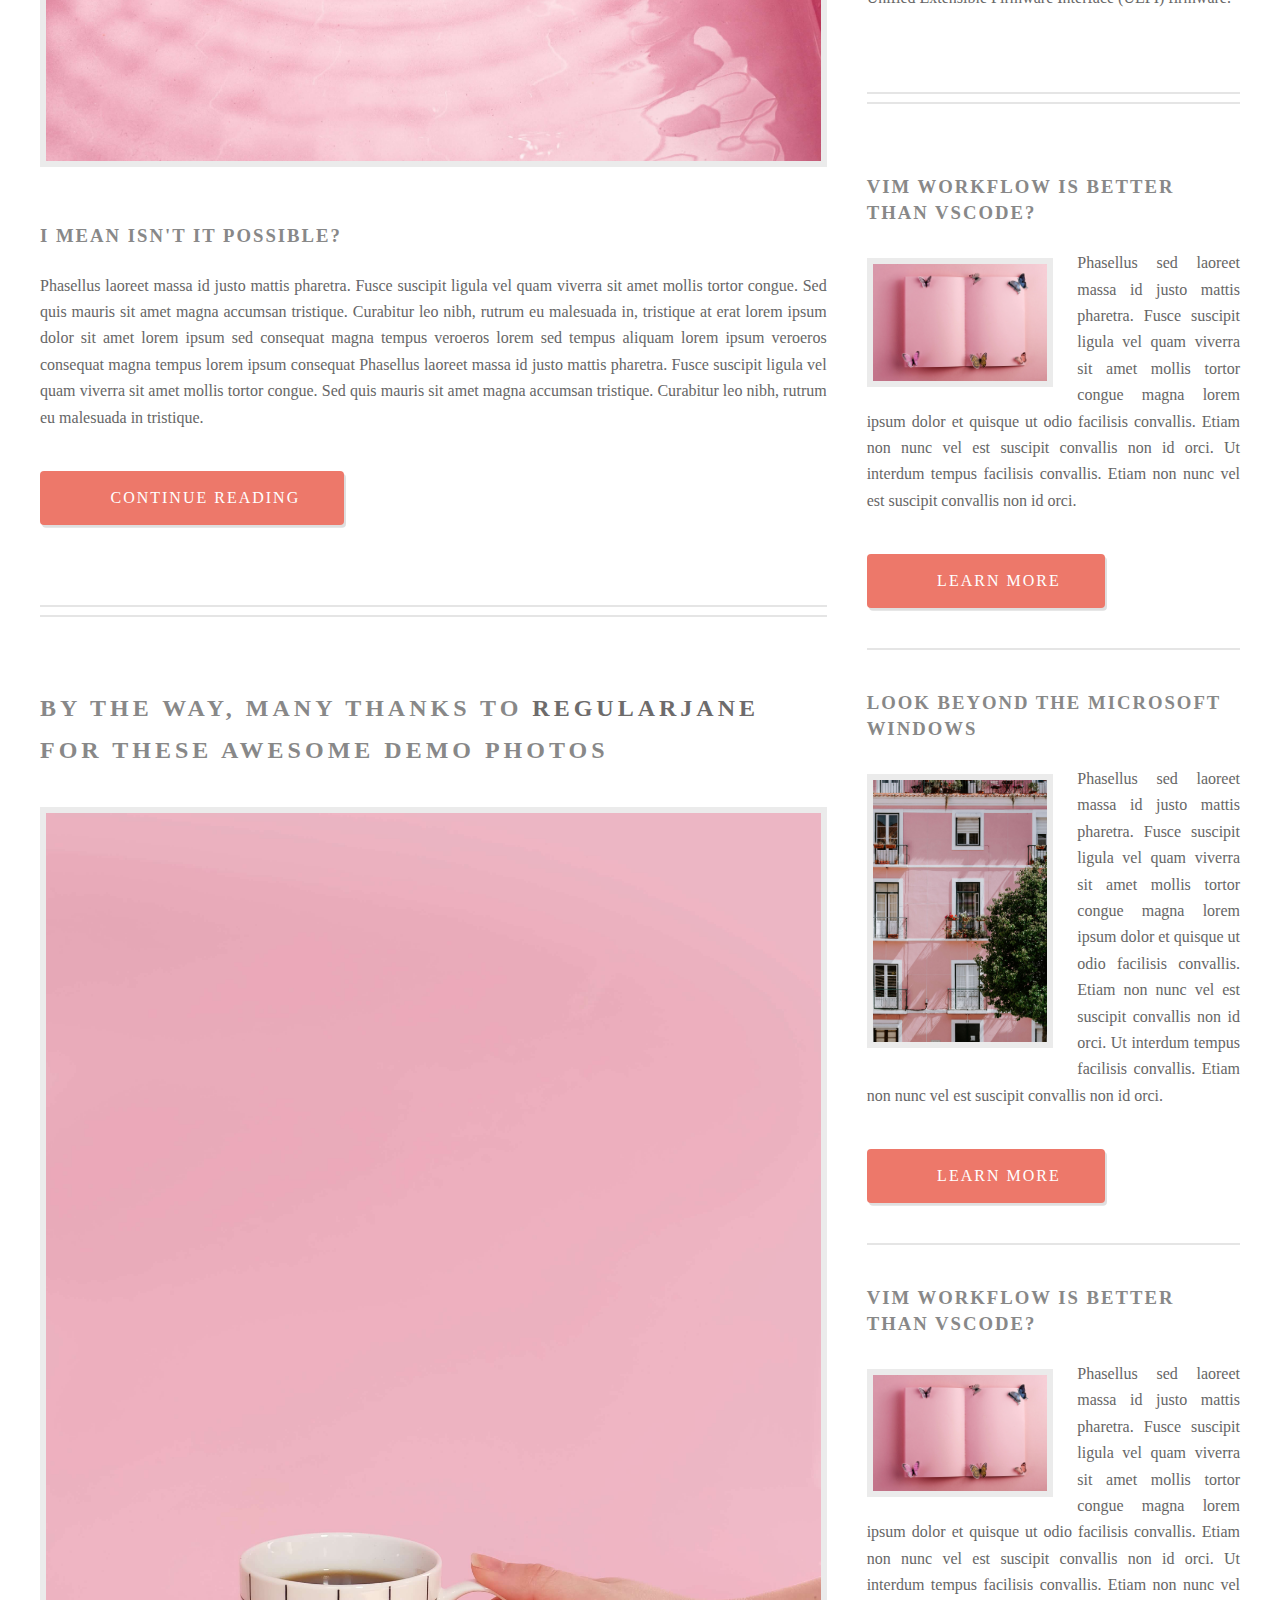
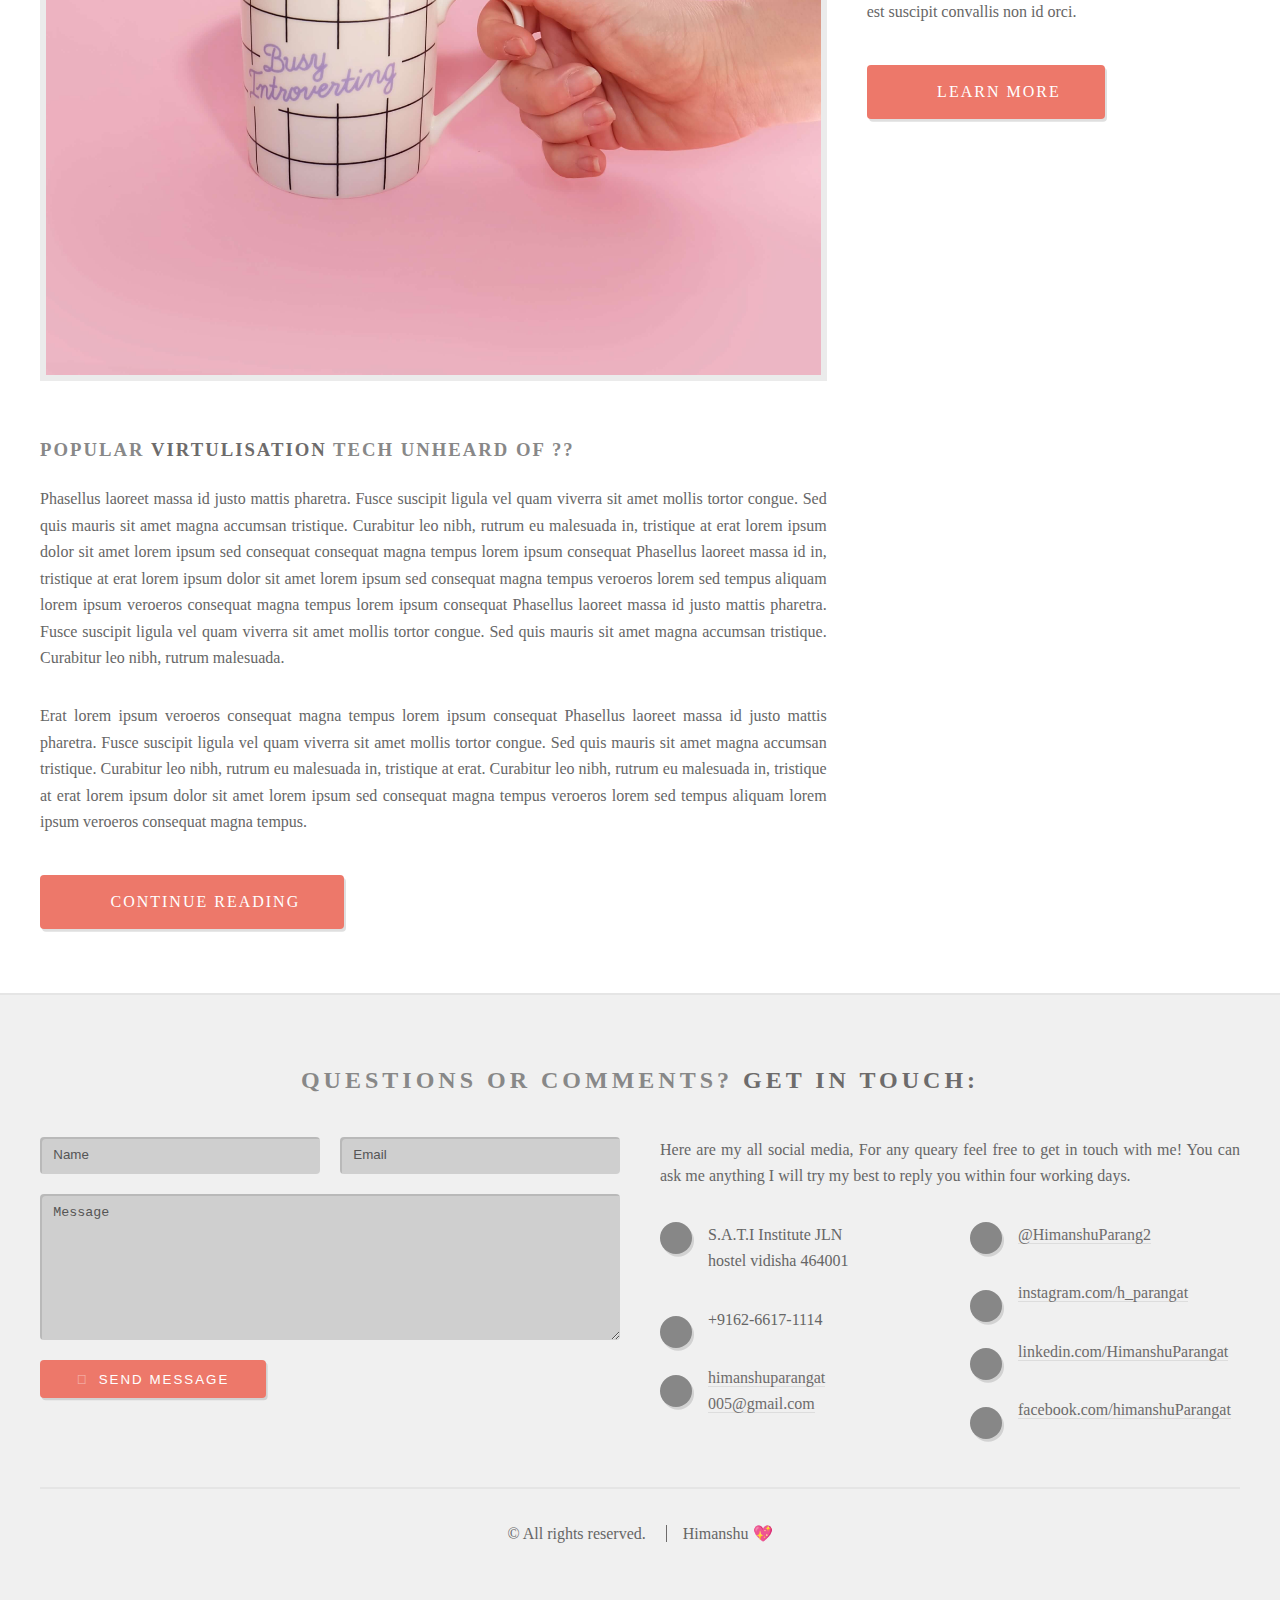
==== commit 39f41ce4: "modify info" ====
--- a/VlogWebsite/index.html
+++ b/VlogWebsite/index.html
@@ -108,9 +108,8 @@
 							<header>
 								<h3>what I'm up to?</h3>
 							</header>
-							<p>This is <strong>Recently discovered</strong>, a free, fully responsive site template
-								by <a href="http://html5up.net">HTML5 UP</a>. Free for personal and commercial use under the
-								<a href="http://html5up.net/license">CCA 3.0 license</a>.
+							<p>am currently exploring <strong>NixOS flake</strong>, an imutable system, where file system
+								is read-only <a href="http://nixos,org">Nix wiki
 							</p>
 						</section>
 
@@ -123,12 +122,11 @@
 						<section>
 							<a href="#" class="image featured"><img src="images/pic02.jpg" alt="" /></a>
 							<header>
-								<h3>anyways who I'm ?</h3>
+								<h3>my speciallty</h3>
 							</header>
-							<p><a href="http://html5up.net">HTML5 UP</a> is a side project of <a
-									href="http://twitter.com/ajlkn">AJ’s</a> (= me).
-								I started it as a way to both test my responsive tools and sharpen up my coding
-								and design skills a bit.</p>
+							<p><a href="http://satiengg.in">Graduation</a> am a student in collage 3rd year <a
+									href="http://hackthebox.com">HTB hackathon</a>
+								I am focusing on participating in CTF chalanges and lean from the experience</p>
 						</section>
 
 					</div>
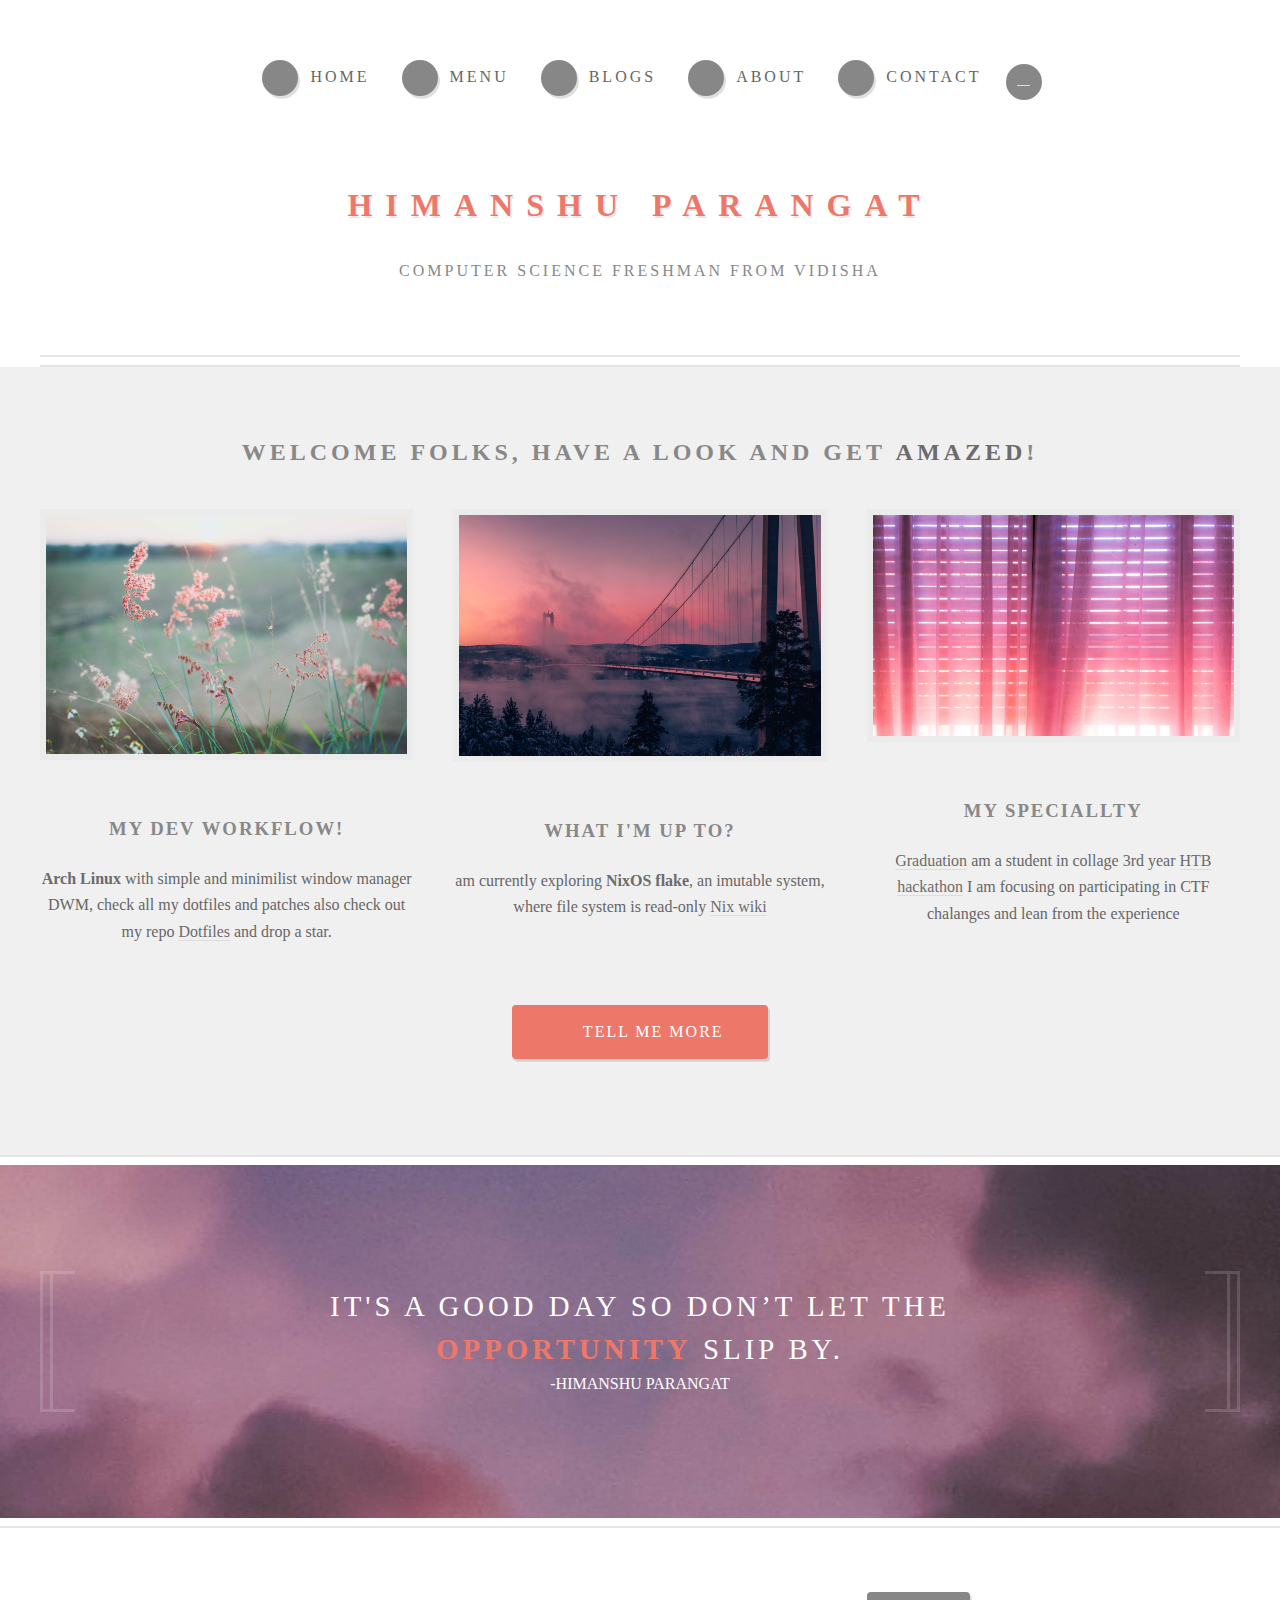
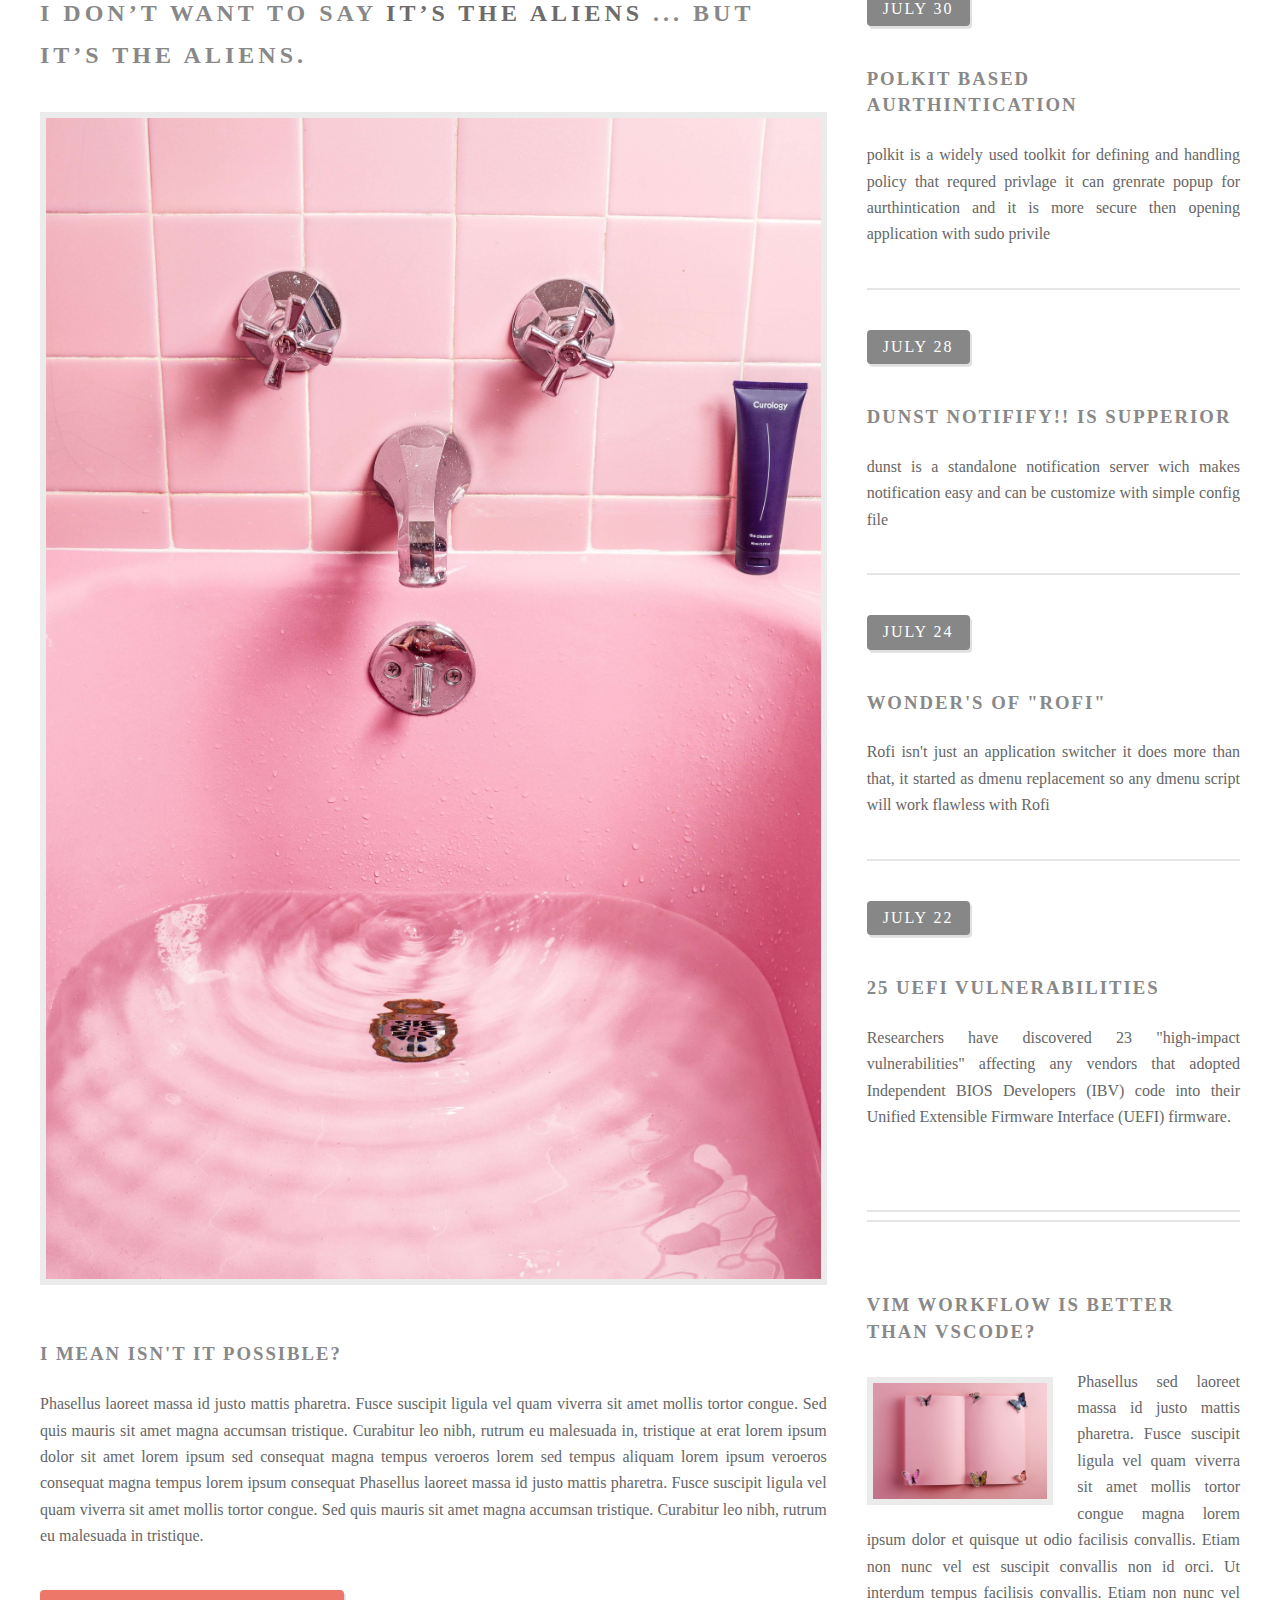
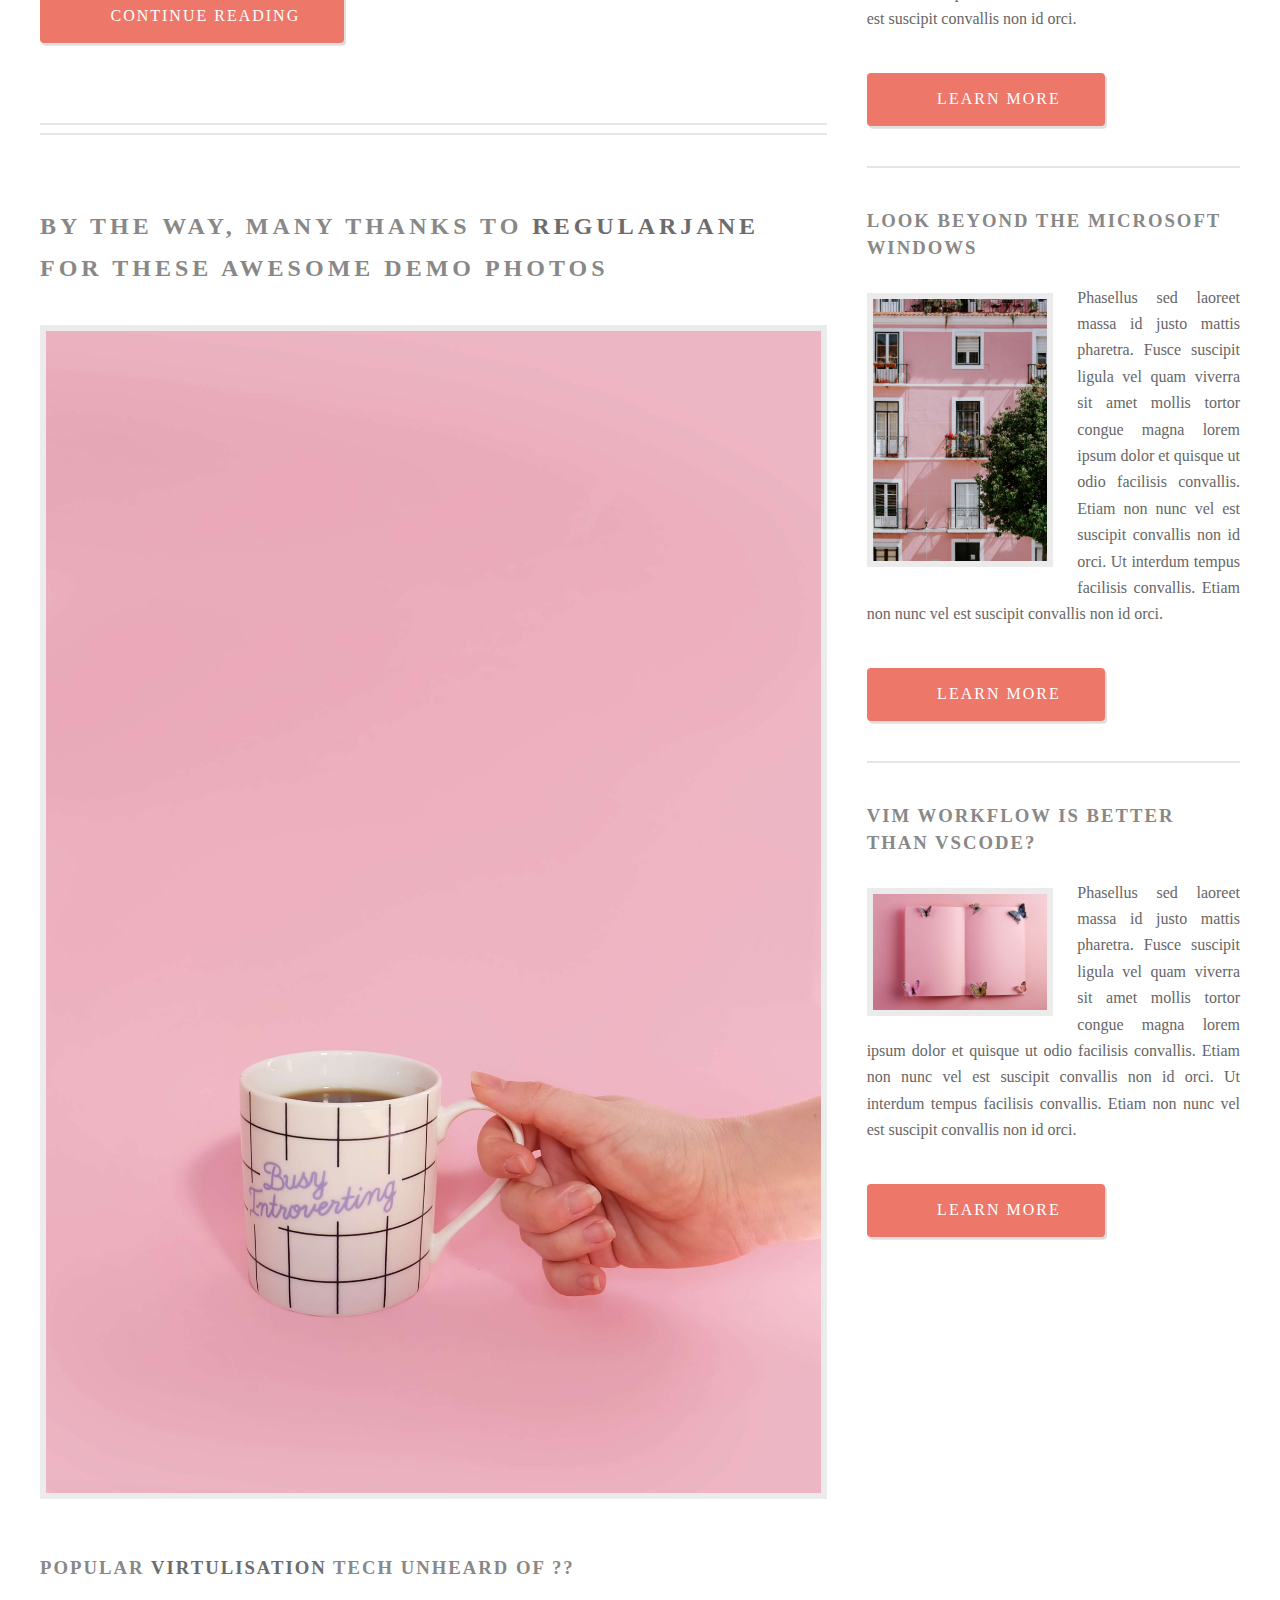
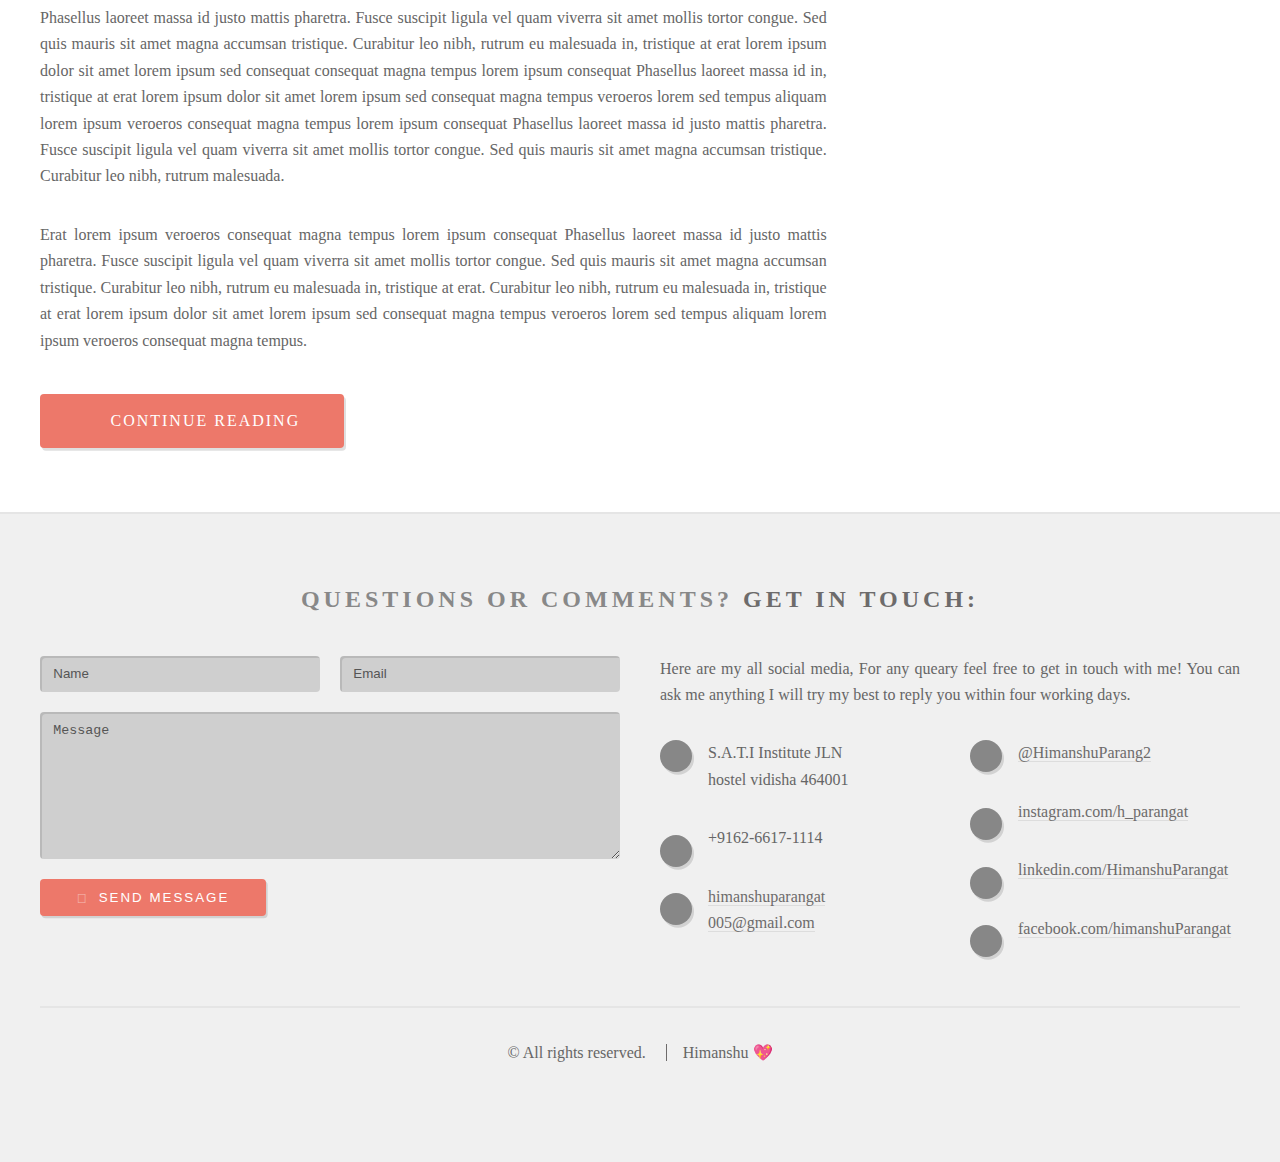
==== commit aa22c337: "modify info" ====
--- a/VlogWebsite/index.html
+++ b/VlogWebsite/index.html
@@ -95,8 +95,7 @@
 								<h3>my dev workflow!</h3>
 							</header>
 							<p><strong>Arch Linux</strong> with simple and minimilist window manager DWM, check all my dotfiles and
-								patches
-								also check out my repo <a href="index.html">Dotfiles</a> and drop a star.</p>
+								patches also check out my repo <a href="index.html">Dotfiles</a> and drop a star.</p>
 						</section>
 
 					</div>
@@ -108,8 +107,8 @@
 							<header>
 								<h3>what I'm up to?</h3>
 							</header>
-							<p>am currently exploring <strong>NixOS flake</strong>, an imutable system, where file system
-								is read-only <a href="http://nixos,org">Nix wiki
+							<p>am currently exploring <strong>NixOS flake</strong>, an imutable system, where file system is read-only
+								<a href="http://nixos,org">Nix wiki </a>
 							</p>
 						</section>
 
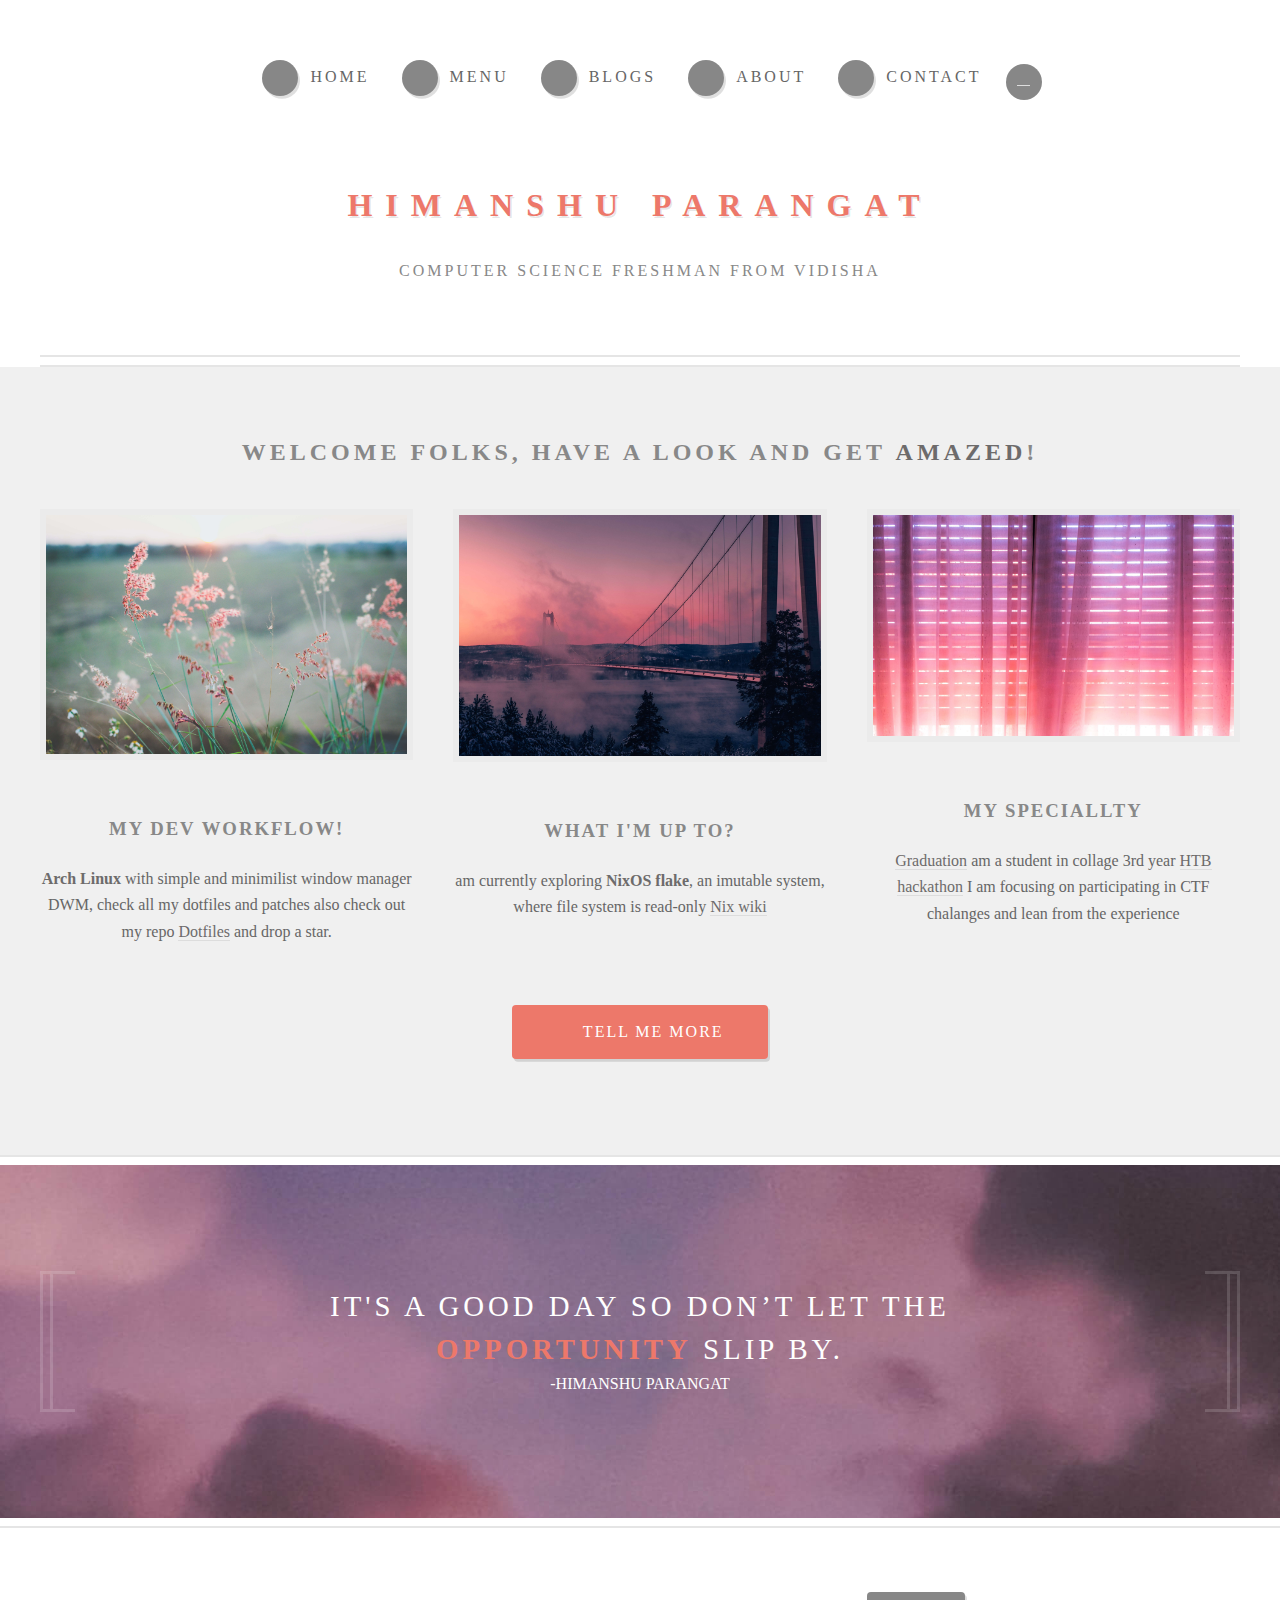
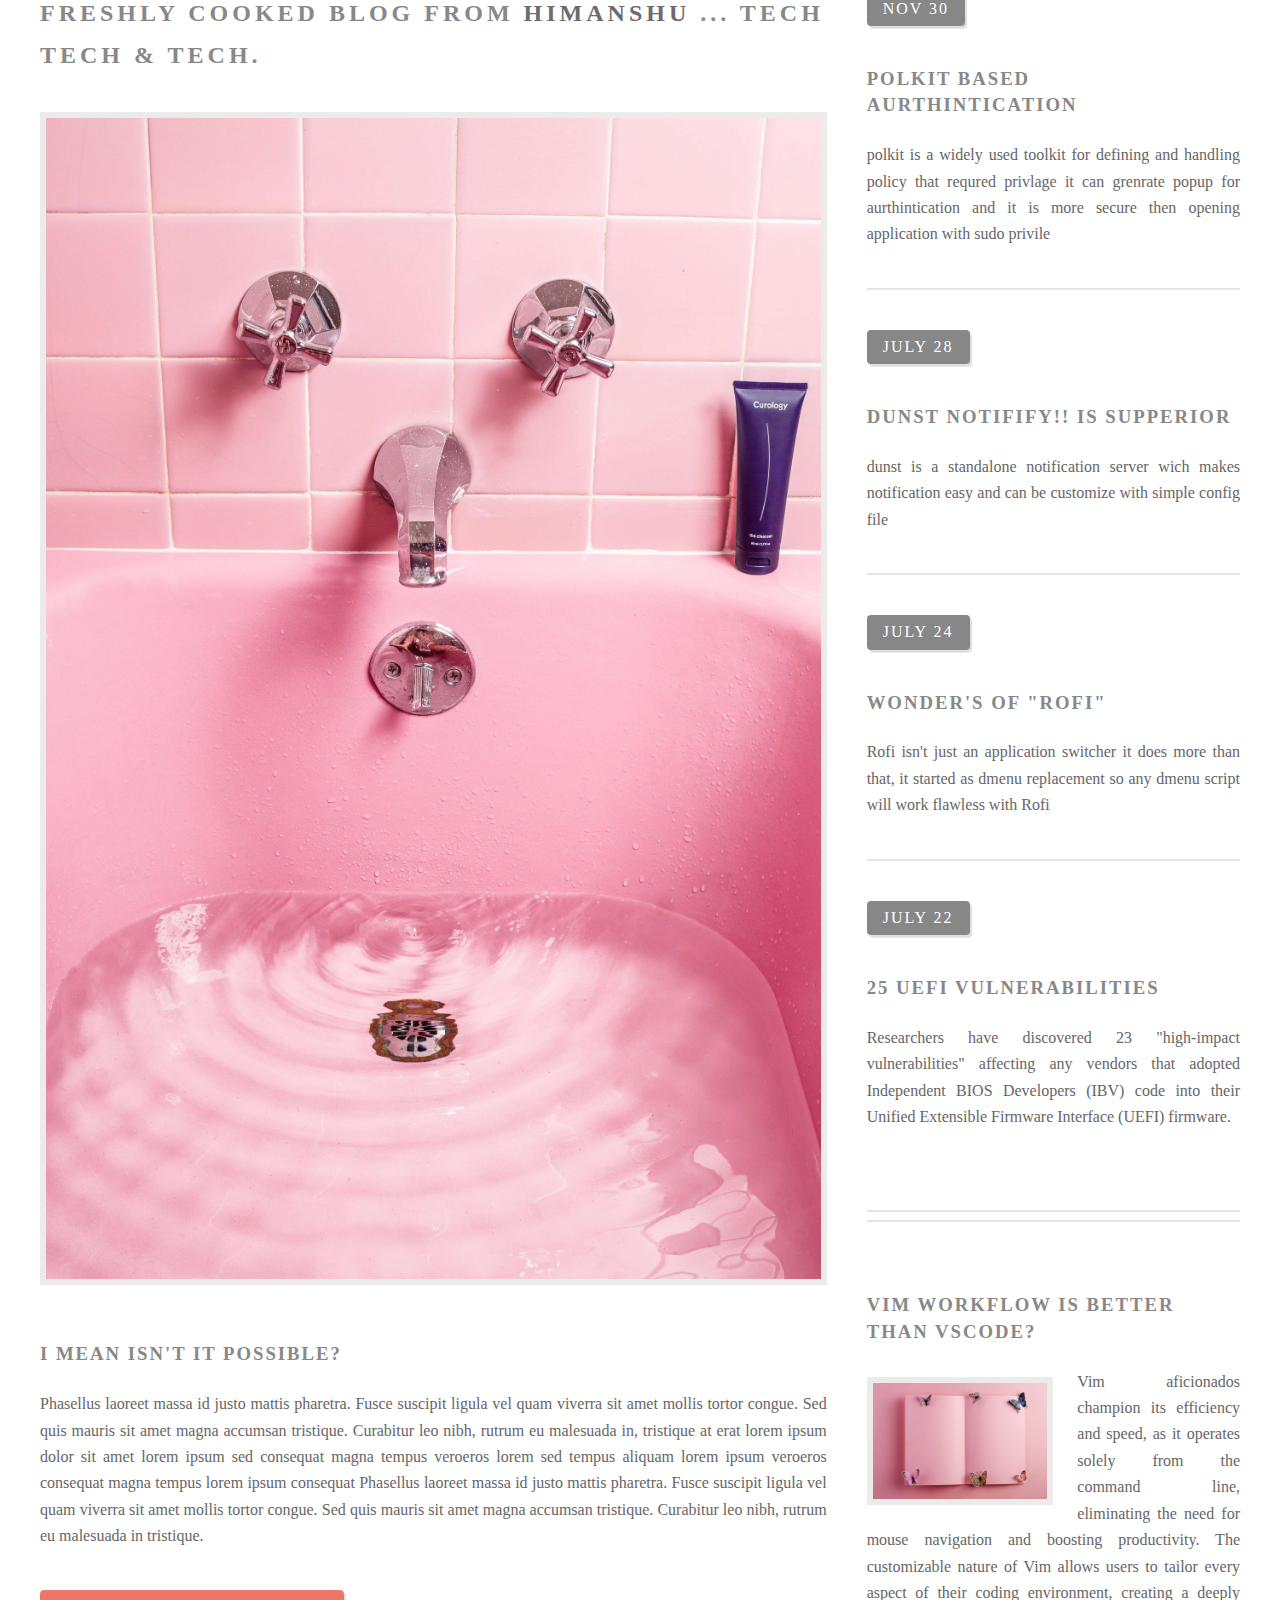
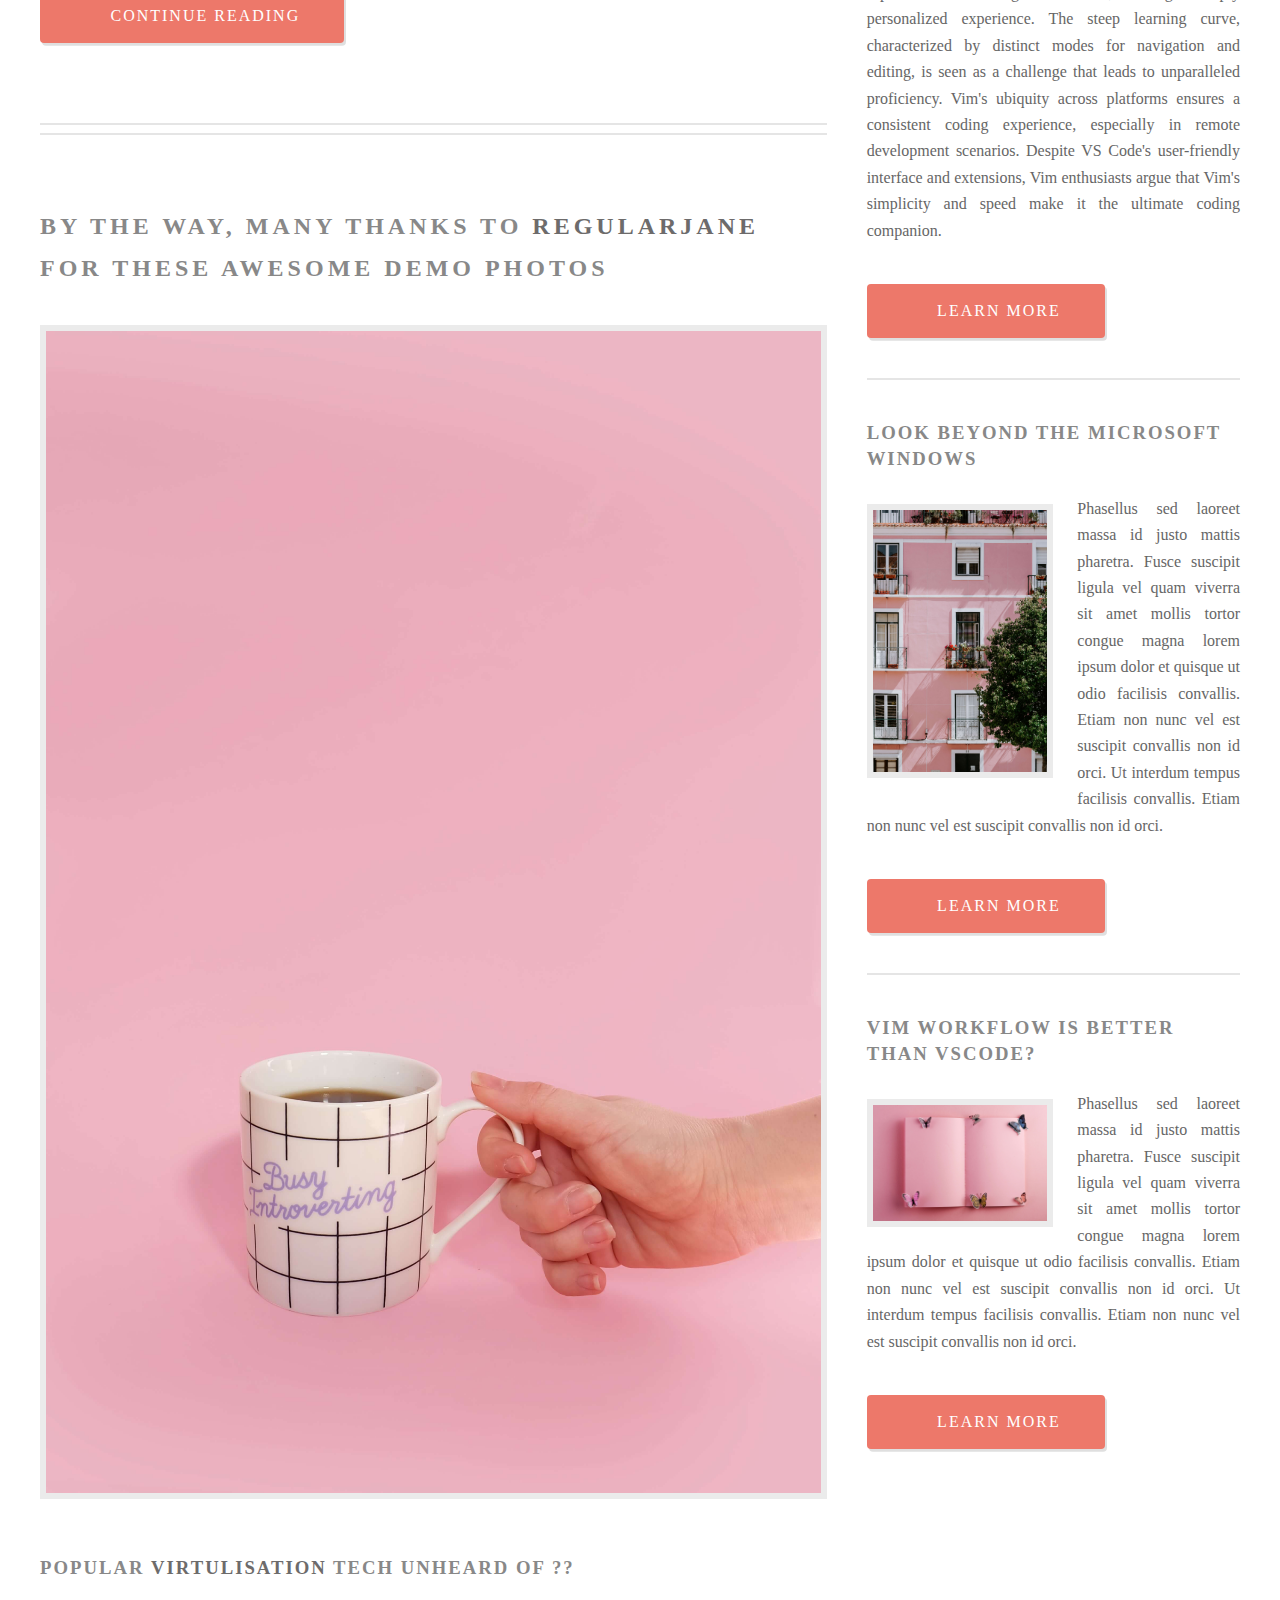
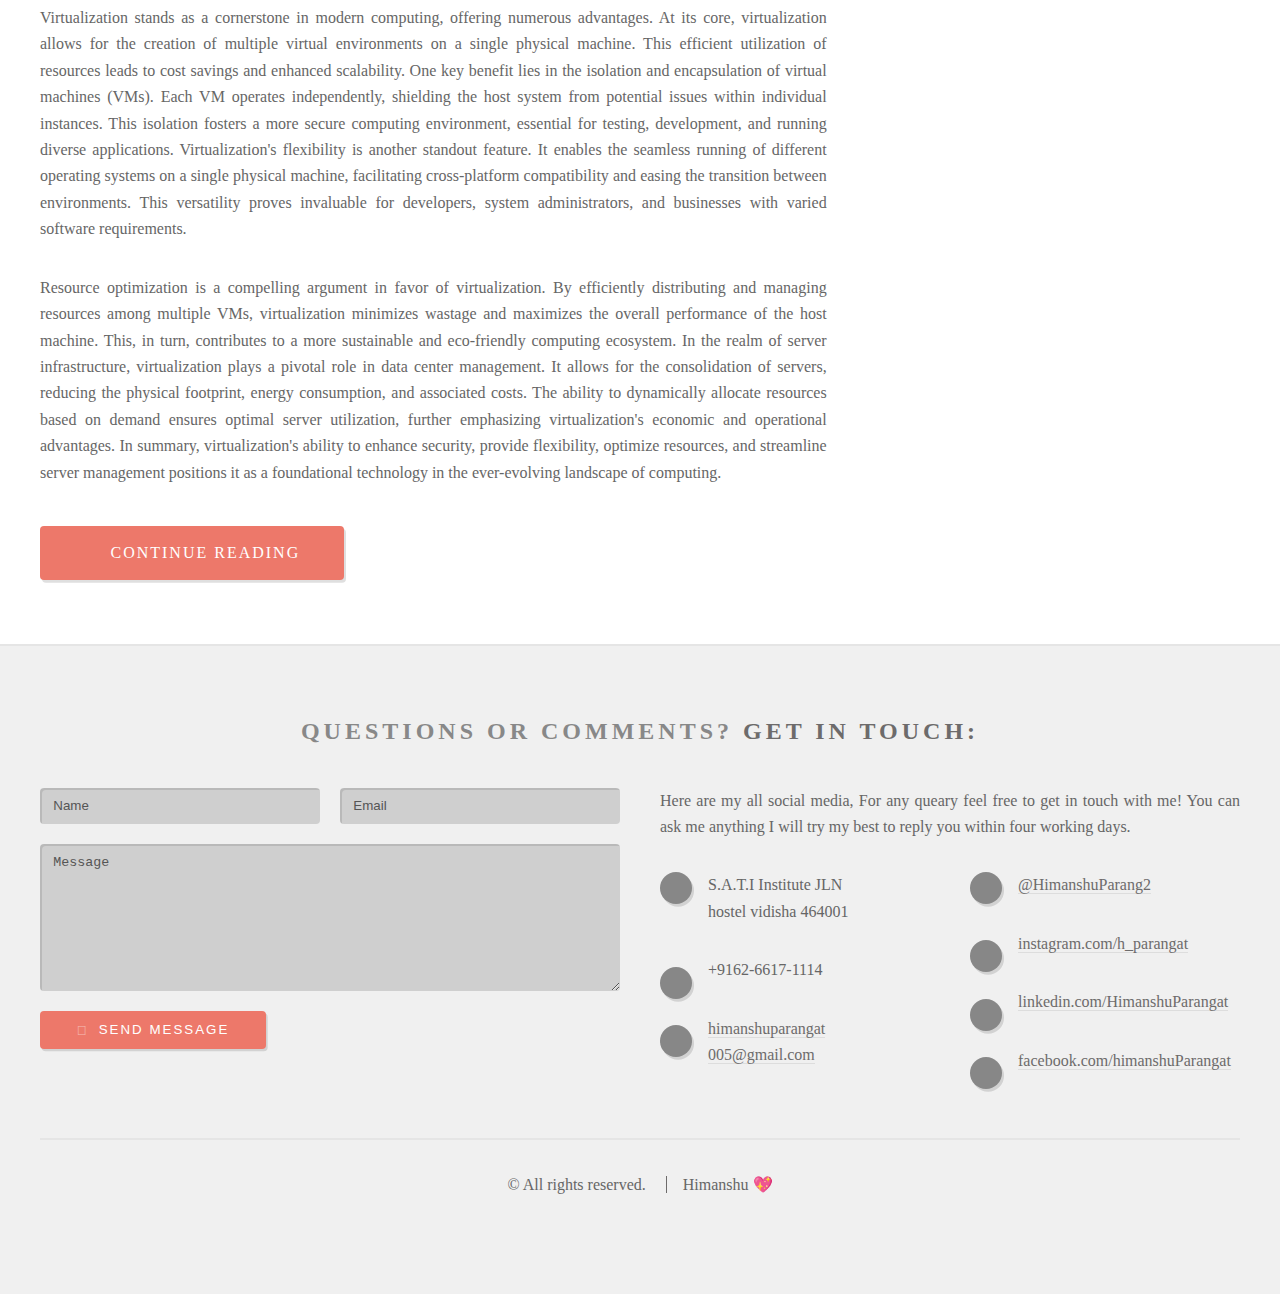
==== commit f79dada8: "modify info" ====
--- a/VlogWebsite/index.html
+++ b/VlogWebsite/index.html
@@ -158,8 +158,8 @@
 						<!-- Post -->
 						<article class="box post">
 							<header>
-								<h2><a href="#">I don’t want to say <strong>it’s the aliens</strong> ...<br />
-										but it’s the aliens.</a></h2>
+								<h2><a href="#">freshly cooked blog from <strong>himanshu</strong> ...<br />
+										tech tech & tech.</a></h2>
 							</header>
 							<a href="#" class="image featured"><img src="images/pic04.jpg" alt="" /></a>
 							<h3>I mean isn't it possible?</h3>
@@ -185,25 +185,34 @@
 							</header>
 							<a href="#" class="image featured"><img src="images/pic05.jpg" alt="" /></a>
 							<h3> popular <strong>virtulisation</strong> tech unheard of ?? </h3>
-							<p>Phasellus laoreet massa id justo mattis pharetra. Fusce suscipit
-								ligula vel quam viverra sit amet mollis tortor congue. Sed quis mauris
-								sit amet magna accumsan tristique. Curabitur leo nibh, rutrum eu malesuada
-								in, tristique at erat lorem ipsum dolor sit amet lorem ipsum sed consequat
-								consequat magna tempus lorem ipsum consequat Phasellus laoreet massa id
-								in, tristique at erat lorem ipsum dolor sit amet lorem ipsum sed consequat
-								magna tempus veroeros lorem sed tempus aliquam lorem ipsum veroeros
-								consequat magna tempus lorem ipsum consequat Phasellus laoreet massa id
-								justo mattis pharetra. Fusce suscipit ligula vel quam viverra sit amet
-								mollis tortor congue. Sed quis mauris sit amet magna accumsan tristique.
-								Curabitur leo nibh, rutrum malesuada.</p>
-							<p>Erat lorem ipsum veroeros consequat magna tempus lorem ipsum consequat
-								Phasellus laoreet massa id justo mattis pharetra. Fusce suscipit ligula
-								vel quam viverra sit amet mollis tortor congue. Sed quis mauris sit amet
-								magna accumsan tristique. Curabitur leo nibh, rutrum eu malesuada in,
-								tristique at erat. Curabitur leo nibh, rutrum eu malesuada in, tristique
-								at erat lorem ipsum dolor sit amet lorem ipsum sed consequat magna
-								tempus veroeros lorem sed tempus aliquam lorem ipsum veroeros consequat
-								magna tempus.</p>
+							<p>Virtualization stands as a cornerstone in modern computing, offering numerous advantages. At its core,
+								virtualization allows for the creation of multiple virtual environments on a single physical machine.
+								This efficient utilization of resources leads to cost savings and enhanced scalability.
+
+								One key benefit lies in the isolation and encapsulation of virtual machines (VMs). Each VM operates
+								independently, shielding the host system from potential issues within individual instances. This
+								isolation fosters a more secure computing environment, essential for testing, development, and running
+								diverse applications.
+
+								Virtualization's flexibility is another standout feature. It enables the seamless running of different
+								operating systems on a single physical machine, facilitating cross-platform compatibility and easing the
+								transition between environments. This versatility proves invaluable for developers, system
+								administrators, and businesses with varied software requirements.
+
+							</p>
+							<p>Resource optimization is a compelling argument in favor of virtualization. By efficiently distributing
+								and managing resources among multiple VMs, virtualization minimizes wastage and maximizes the overall
+								performance of the host machine. This, in turn, contributes to a more sustainable and eco-friendly
+								computing ecosystem.
+
+								In the realm of server infrastructure, virtualization plays a pivotal role in data center management. It
+								allows for the consolidation of servers, reducing the physical footprint, energy consumption, and
+								associated costs. The ability to dynamically allocate resources based on demand ensures optimal server
+								utilization, further emphasizing virtualization's economic and operational advantages.
+
+								In summary, virtualization's ability to enhance security, provide flexibility, optimize resources, and
+								streamline server management positions it as a foundational technology in the ever-evolving landscape of
+								computing.</p>
 							<ul class="actions">
 								<li><a href="#" class="button icon solid fa-file">Continue Reading</a></li>
 							</ul>
@@ -222,7 +231,7 @@
 									<!-- Excerpt -->
 									<article class="box excerpt">
 										<header>
-											<span class="date">July 30</span>
+											<span class="date">Nov 30</span>
 											<h3><a href="#">Polkit based aurthintication</a></h3>
 										</header>
 										<p>polkit is a widely used toolkit for defining and handling
@@ -291,10 +300,15 @@
 											<h3><a href="#">vim workflow is better than vscode?</a></h3>
 										</header>
 										<a href="#" class="image left"><img src="images/pic06.jpg" alt="" /></a>
-										<p>Phasellus sed laoreet massa id justo mattis pharetra. Fusce suscipit ligula vel quam
-											viverra sit amet mollis tortor congue magna lorem ipsum dolor et quisque ut odio facilisis
-											convallis. Etiam non nunc vel est suscipit convallis non id orci. Ut interdum tempus
-											facilisis convallis. Etiam non nunc vel est suscipit convallis non id orci.</p>
+										<p>Vim aficionados champion its efficiency and speed, as it operates solely from the command line,
+											eliminating the need for mouse navigation and boosting productivity. The customizable nature of
+											Vim allows users to tailor every aspect of their coding environment, creating a deeply
+											personalized experience. The steep learning curve, characterized by distinct modes for navigation
+											and editing, is seen as a challenge that leads to unparalleled proficiency. Vim's ubiquity across
+											platforms ensures a consistent coding experience, especially in remote development scenarios.
+											Despite VS Code's user-friendly interface and extensions, Vim enthusiasts argue that Vim's
+											simplicity and speed make it the ultimate coding companion.
+										</p>
 										<ul class="actions">
 											<li><a href="#" class="button icon solid fa-file">Learn More</a></li>
 										</ul>
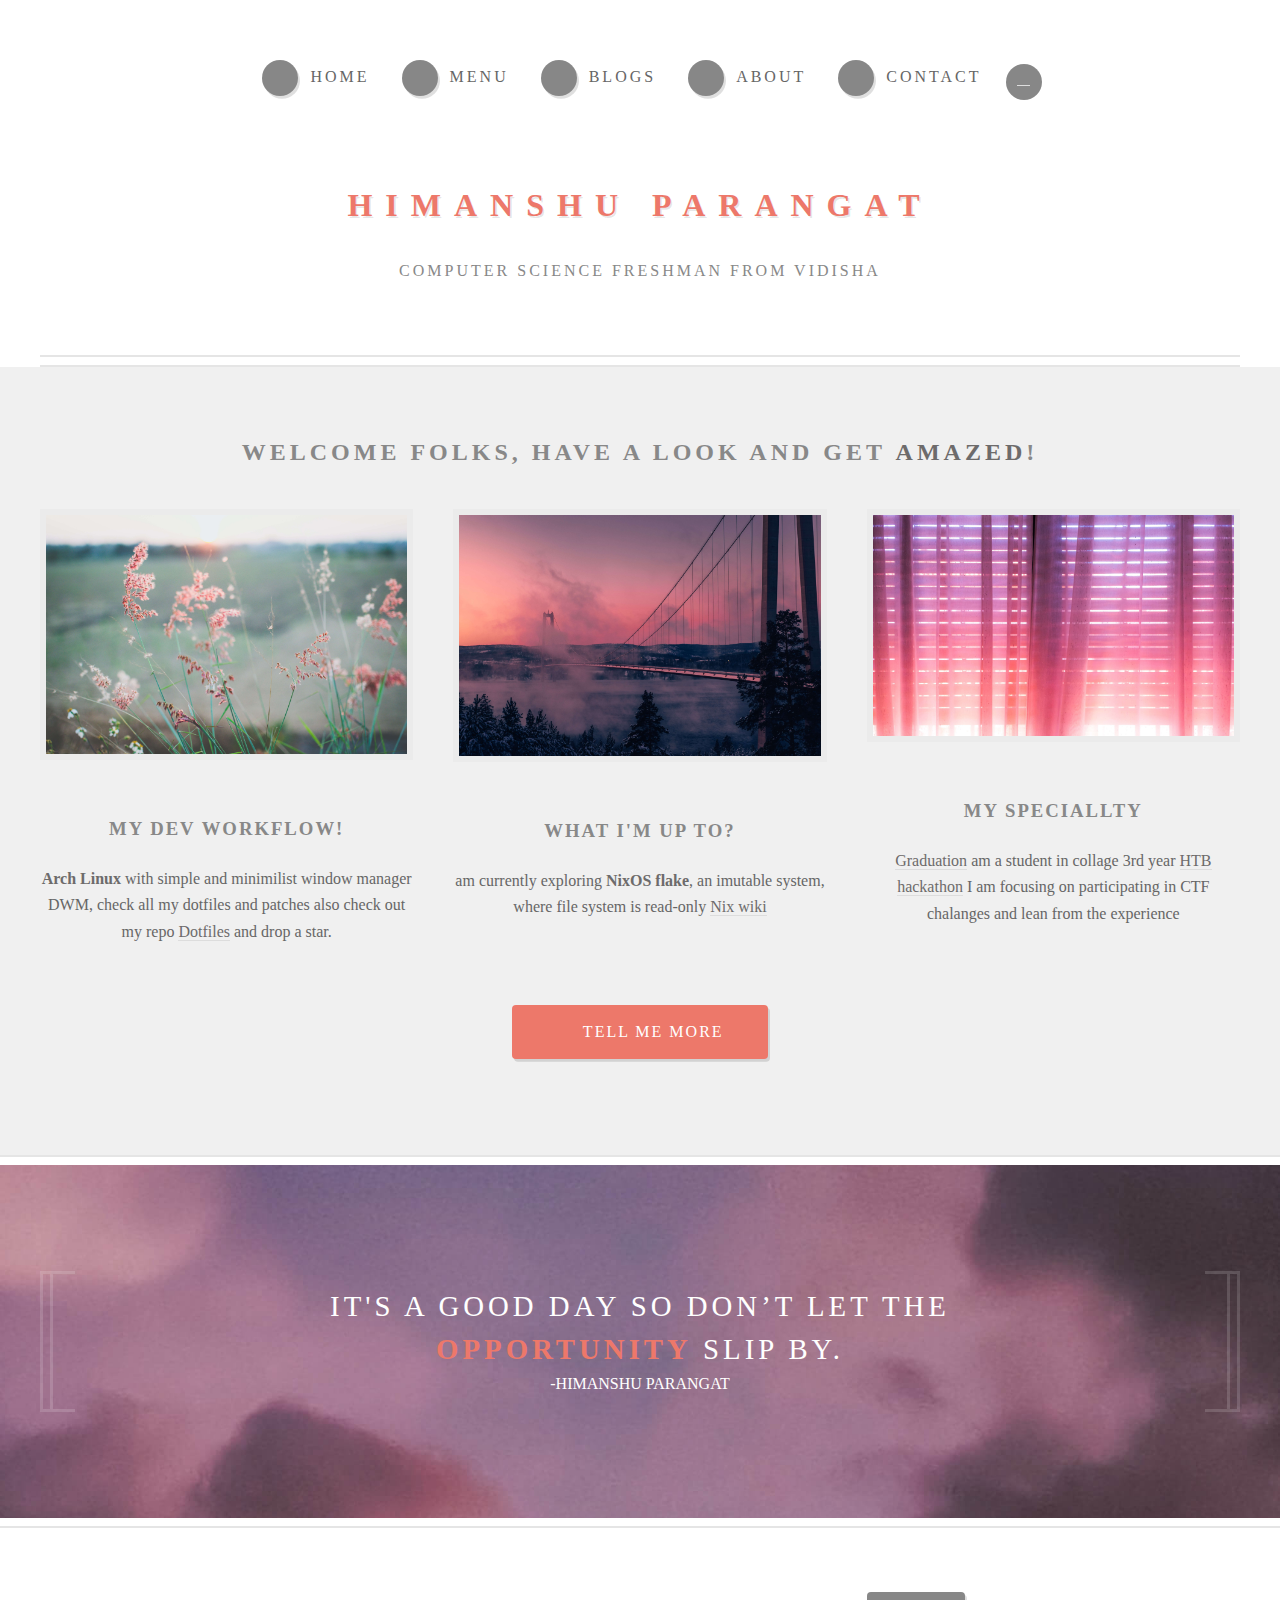
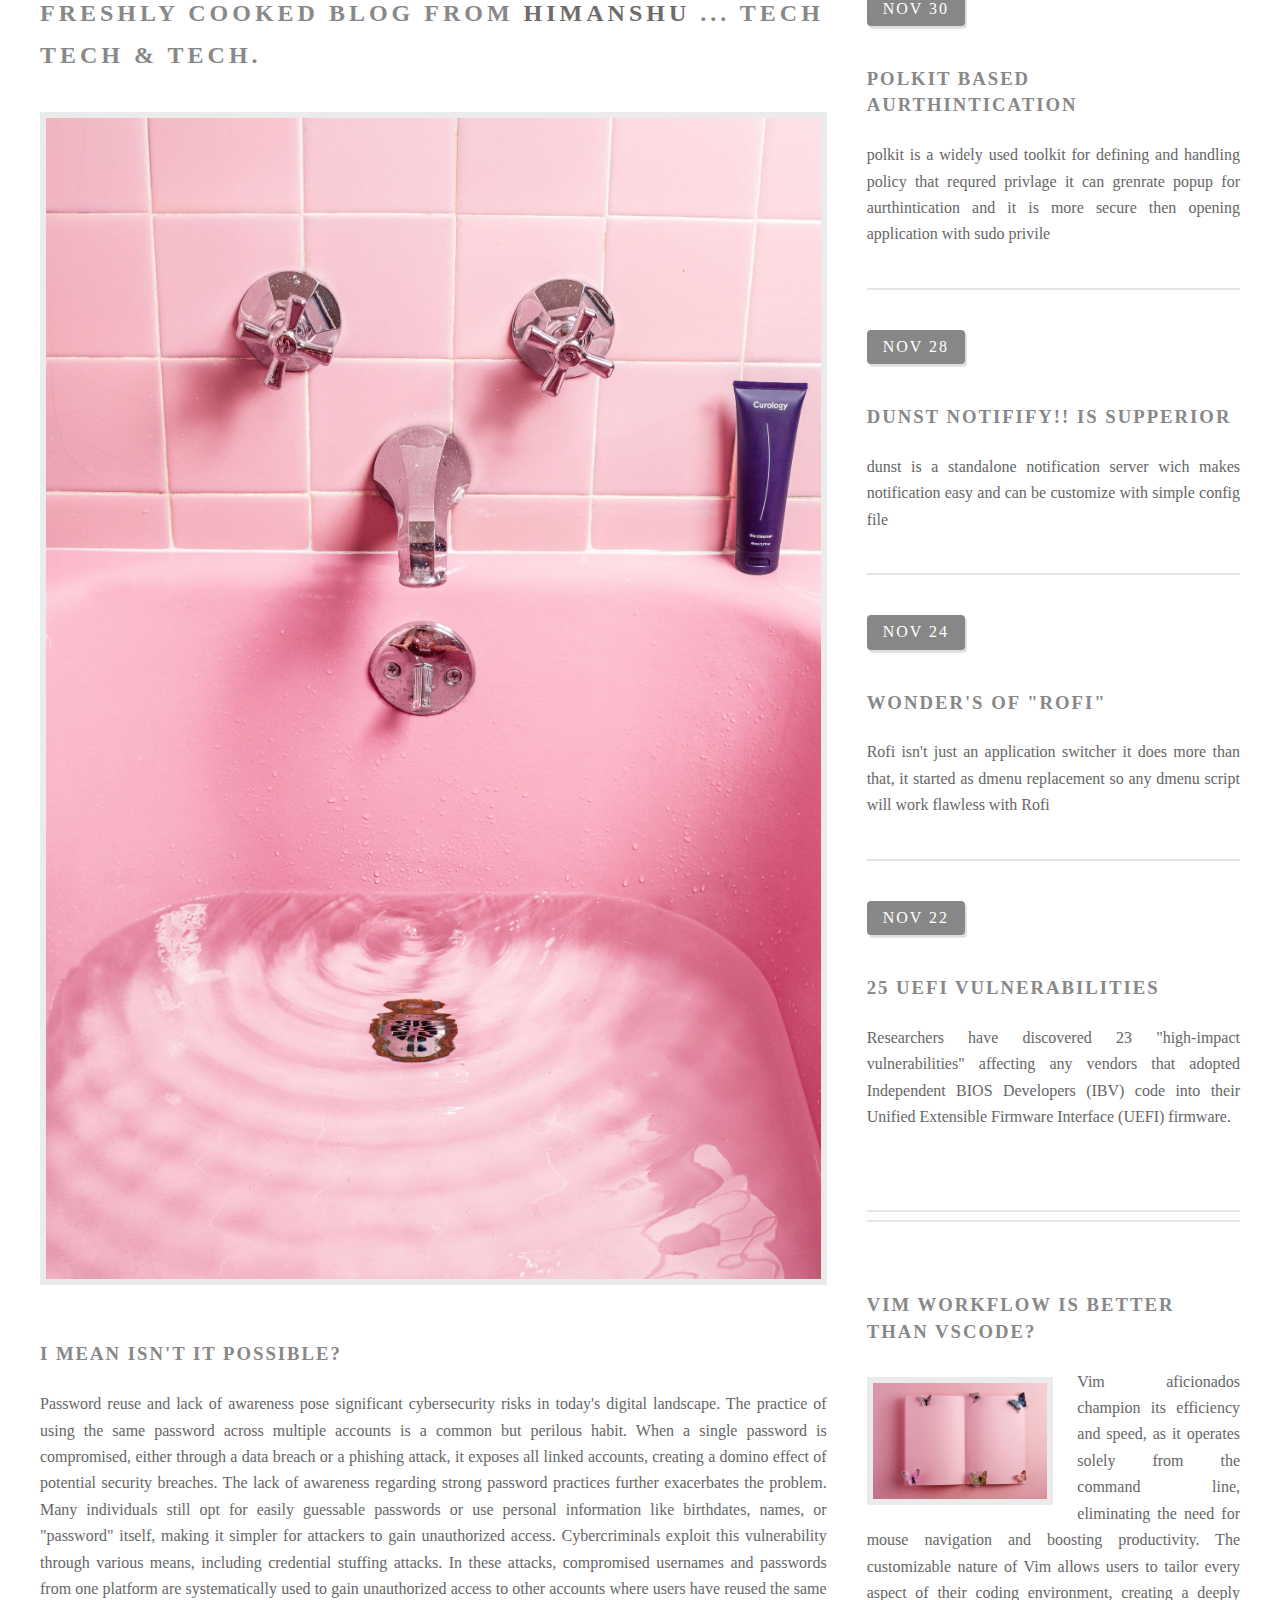
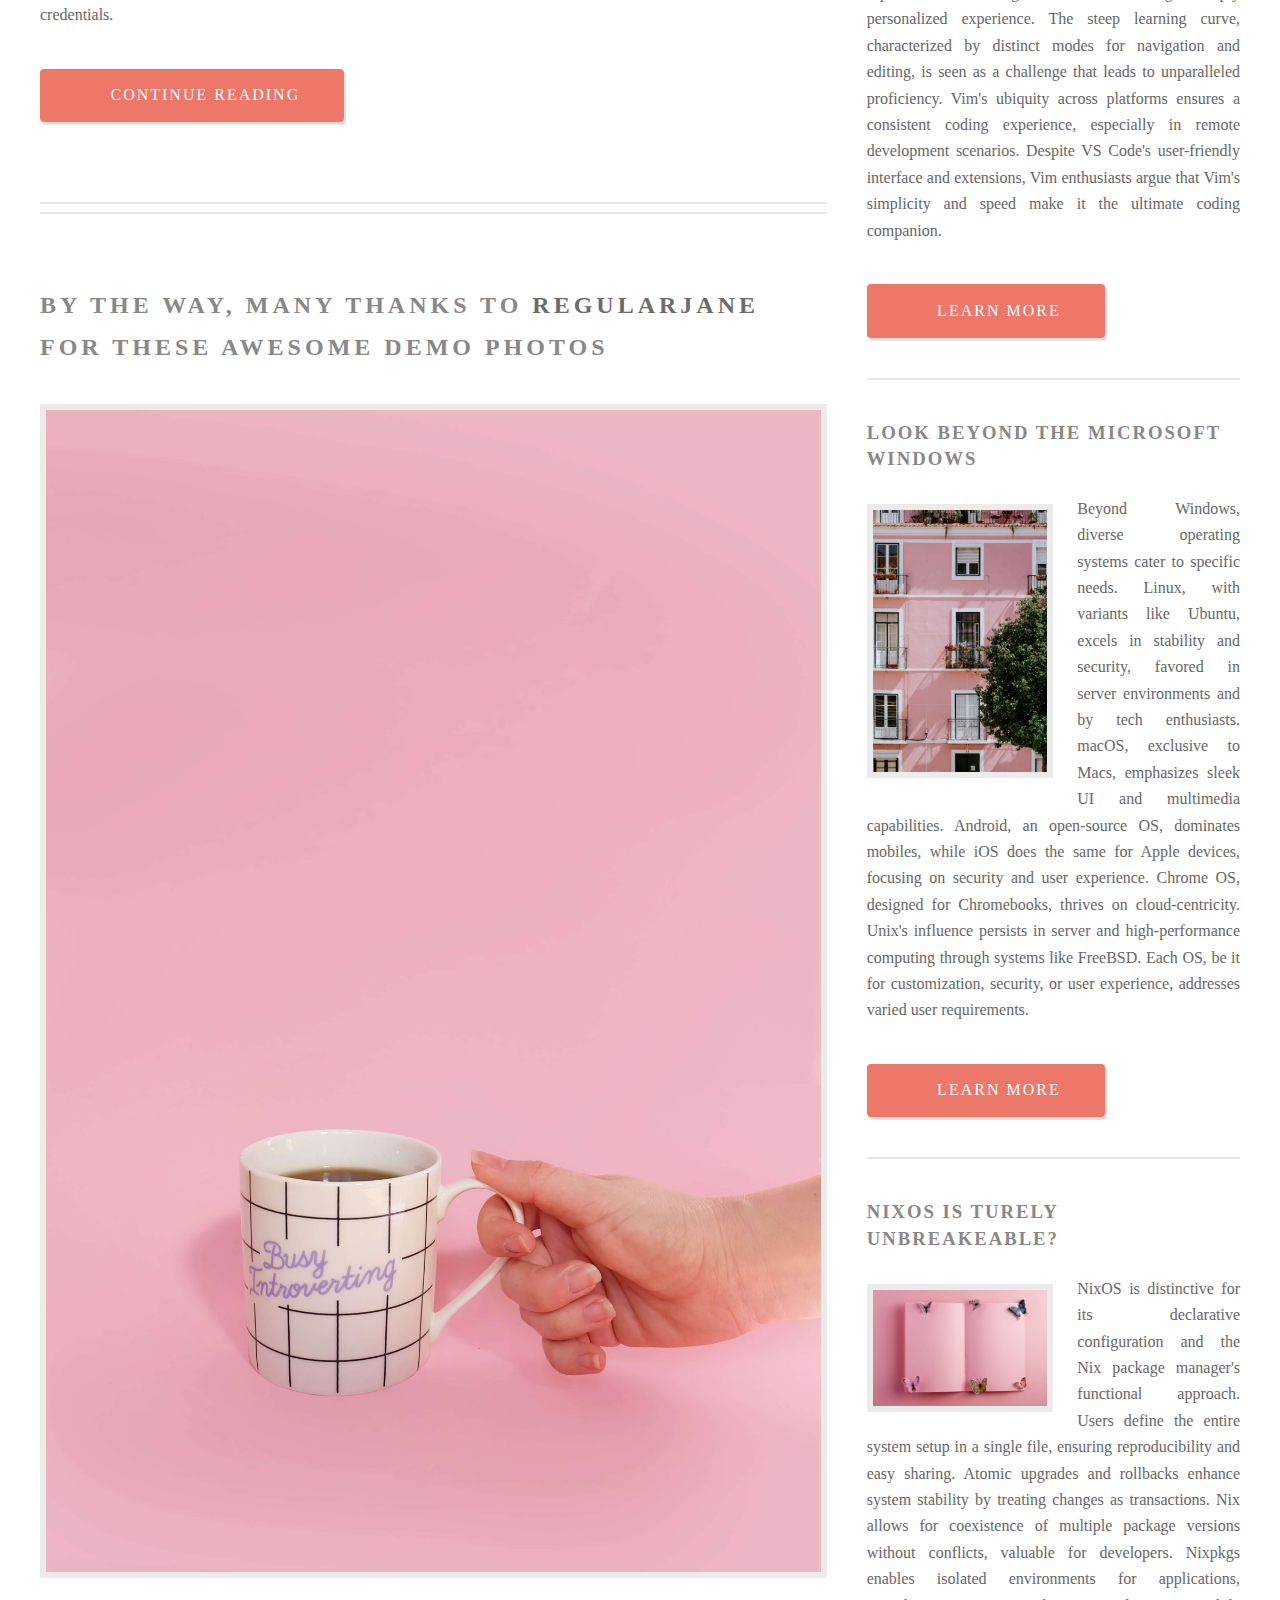
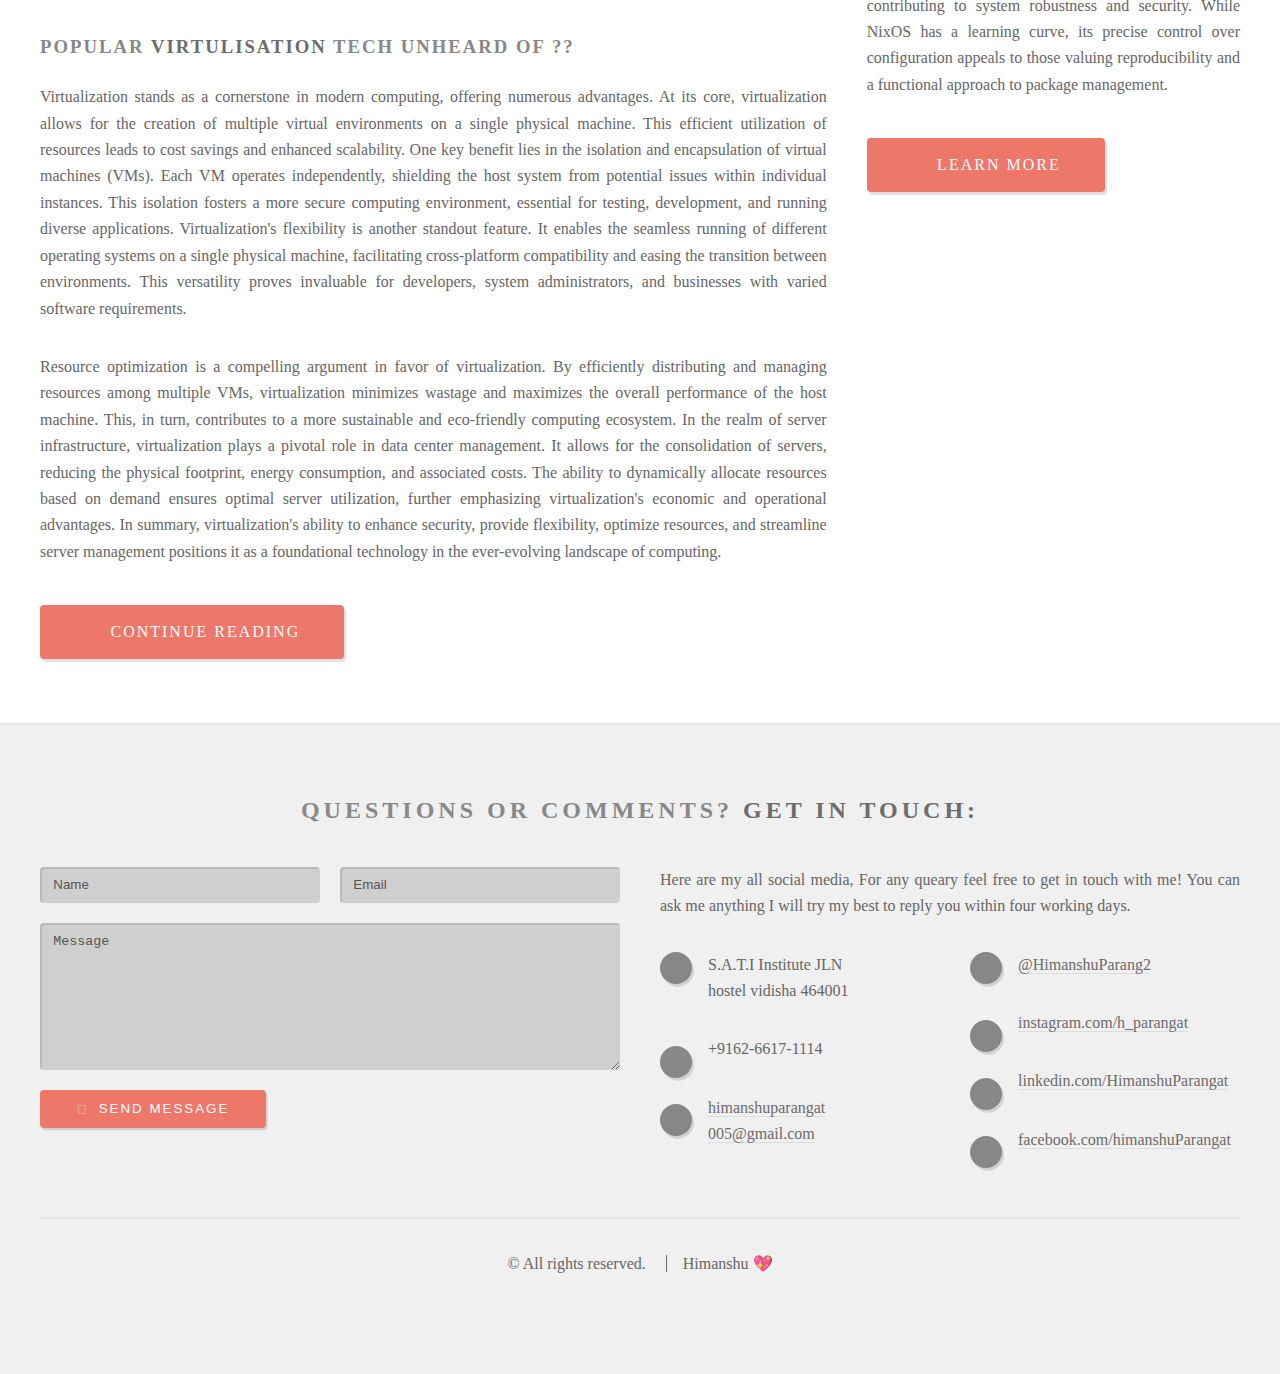
==== commit 432c26f4: "modify info" ====
--- a/VlogWebsite/index.html
+++ b/VlogWebsite/index.html
@@ -163,15 +163,20 @@
 							</header>
 							<a href="#" class="image featured"><img src="images/pic04.jpg" alt="" /></a>
 							<h3>I mean isn't it possible?</h3>
-							<p>Phasellus laoreet massa id justo mattis pharetra. Fusce suscipit
-								ligula vel quam viverra sit amet mollis tortor congue. Sed quis mauris
-								sit amet magna accumsan tristique. Curabitur leo nibh, rutrum eu malesuada
-								in, tristique at erat lorem ipsum dolor sit amet lorem ipsum sed consequat
-								magna tempus veroeros lorem sed tempus aliquam lorem ipsum veroeros
-								consequat magna tempus lorem ipsum consequat Phasellus laoreet massa id
-								justo mattis pharetra. Fusce suscipit ligula vel quam viverra sit amet
-								mollis tortor congue. Sed quis mauris sit amet magna accumsan tristique.
-								Curabitur leo nibh, rutrum eu malesuada in tristique.</p>
+							<p>Password reuse and lack of awareness pose significant cybersecurity risks in today's digital landscape.
+								The practice of using the same password across multiple accounts is a common but perilous habit. When a
+								single password is compromised, either through a data breach or a phishing attack, it exposes all linked
+								accounts, creating a domino effect of potential security breaches.
+
+								The lack of awareness regarding strong password practices further exacerbates the problem. Many
+								individuals still opt for easily guessable passwords or use personal information like birthdates, names,
+								or "password" itself, making it simpler for attackers to gain unauthorized access.
+
+								Cybercriminals exploit this vulnerability through various means, including credential stuffing attacks.
+								In these attacks, compromised usernames and passwords from one platform are systematically used to gain
+								unauthorized access to other accounts where users have reused the same credentials.
+
+							</p>
 							<ul class="actions">
 								<li><a href="#" class="button icon solid fa-file">Continue Reading</a></li>
 							</ul>
@@ -246,7 +251,7 @@
 									<!-- Excerpt -->
 									<article class="box excerpt">
 										<header>
-											<span class="date">July 28</span>
+											<span class="date">Nov 28</span>
 											<h3><a href="#">Dunst notifify!! is supperior</a></h3>
 										</header>
 										<p>dunst is a standalone notification server wich makes
@@ -261,7 +266,7 @@
 									<!-- Excerpt -->
 									<article class="box excerpt">
 										<header>
-											<span class="date">July 24</span>
+											<span class="date">Nov 24</span>
 											<h3><a href="#">wonder's of "ROFI"</a></h3>
 										</header>
 										<p>Rofi isn't just an application switcher it does more than that,
@@ -276,7 +281,7 @@
 									<!-- Excerpt -->
 									<article class="box excerpt">
 										<header>
-											<span class="date">July 22</span>
+											<span class="date">Nov 22</span>
 											<h3><a href="#"> 25 UEFI vulnerabilities</a></h3>
 										</header>
 										<p>Researchers have discovered 23 "high-impact vulnerabilities"
@@ -323,10 +328,13 @@
 											<h3><a href="#">look beyond the microsoft windows</a></h3>
 										</header>
 										<a href="#" class="image left"><img src="images/pic07.jpg" alt="" /></a>
-										<p>Phasellus sed laoreet massa id justo mattis pharetra. Fusce suscipit ligula vel quam
-											viverra sit amet mollis tortor congue magna lorem ipsum dolor et quisque ut odio facilisis
-											convallis. Etiam non nunc vel est suscipit convallis non id orci. Ut interdum tempus
-											facilisis convallis. Etiam non nunc vel est suscipit convallis non id orci.</p>
+										<p>Beyond Windows, diverse operating systems cater to specific needs. Linux, with variants like
+											Ubuntu, excels in stability and security, favored in server environments and by tech enthusiasts.
+											macOS, exclusive to Macs, emphasizes sleek UI and multimedia capabilities. Android, an open-source
+											OS, dominates mobiles, while iOS does the same for Apple devices, focusing on security and user
+											experience. Chrome OS, designed for Chromebooks, thrives on cloud-centricity. Unix's influence
+											persists in server and high-performance computing through systems like FreeBSD. Each OS, be it for
+											customization, security, or user experience, addresses varied user requirements.</p>
 										<ul class="actions">
 											<li><a href="#" class="button icon solid fa-file">Learn More</a></li>
 										</ul>
@@ -338,13 +346,16 @@
 									<!-- Highlight -->
 									<article class="box highlight">
 										<header>
-											<h3><a href="#">vim workflow is better than vscode?</a></h3>
+											<h3><a href="#">NIXOS is turely unbreakeable?</a></h3>
 										</header>
 										<a href="#" class="image left"><img src="images/pic06.jpg" alt="" /></a>
-										<p>Phasellus sed laoreet massa id justo mattis pharetra. Fusce suscipit ligula vel quam
-											viverra sit amet mollis tortor congue magna lorem ipsum dolor et quisque ut odio facilisis
-											convallis. Etiam non nunc vel est suscipit convallis non id orci. Ut interdum tempus
-											facilisis convallis. Etiam non nunc vel est suscipit convallis non id orci.</p>
+										<p>NixOS is distinctive for its declarative configuration and the Nix package manager's functional
+											approach. Users define the entire system setup in a single file, ensuring reproducibility and easy
+											sharing. Atomic upgrades and rollbacks enhance system stability by treating changes as
+											transactions. Nix allows for coexistence of multiple package versions without conflicts, valuable
+											for developers. Nixpkgs enables isolated environments for applications, contributing to system
+											robustness and security. While NixOS has a learning curve, its precise control over configuration
+											appeals to those valuing reproducibility and a functional approach to package management.</p>
 										<ul class="actions">
 											<li><a href="#" class="button icon solid fa-file">Learn More</a></li>
 										</ul>
